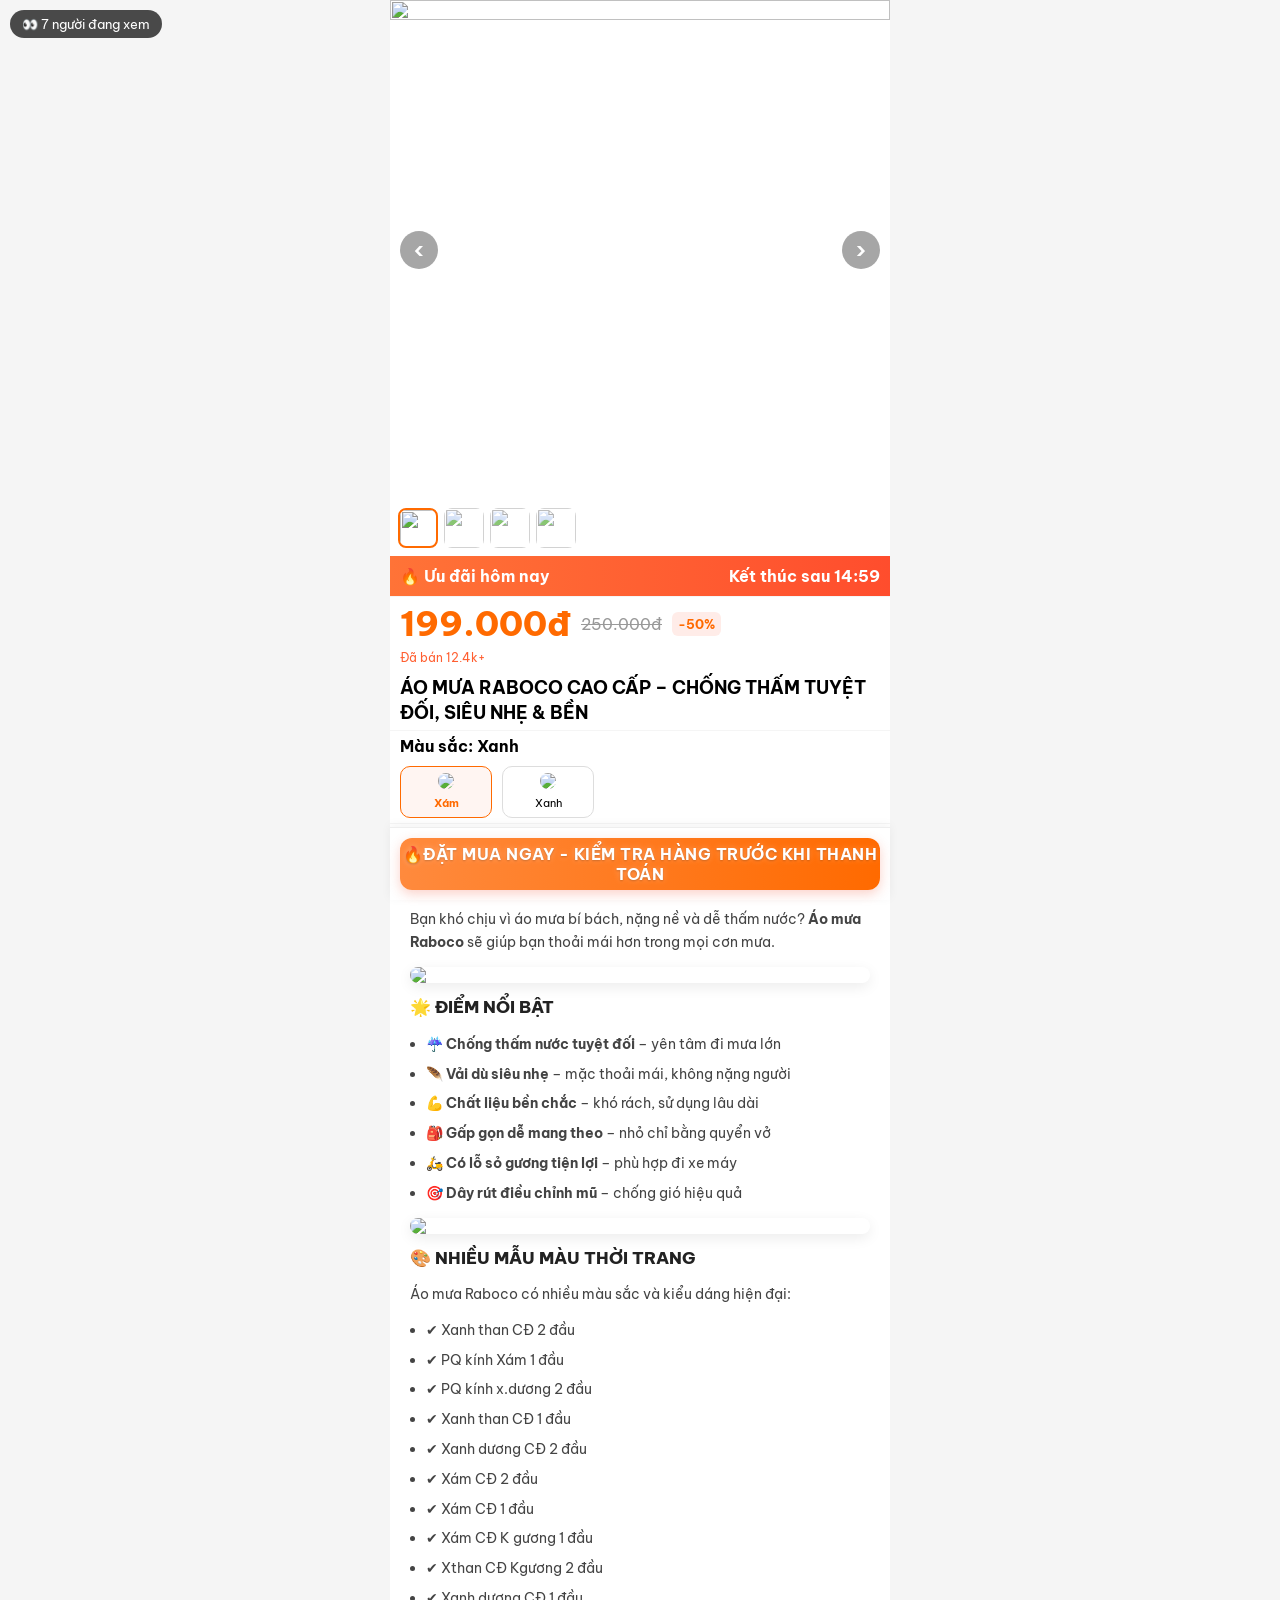
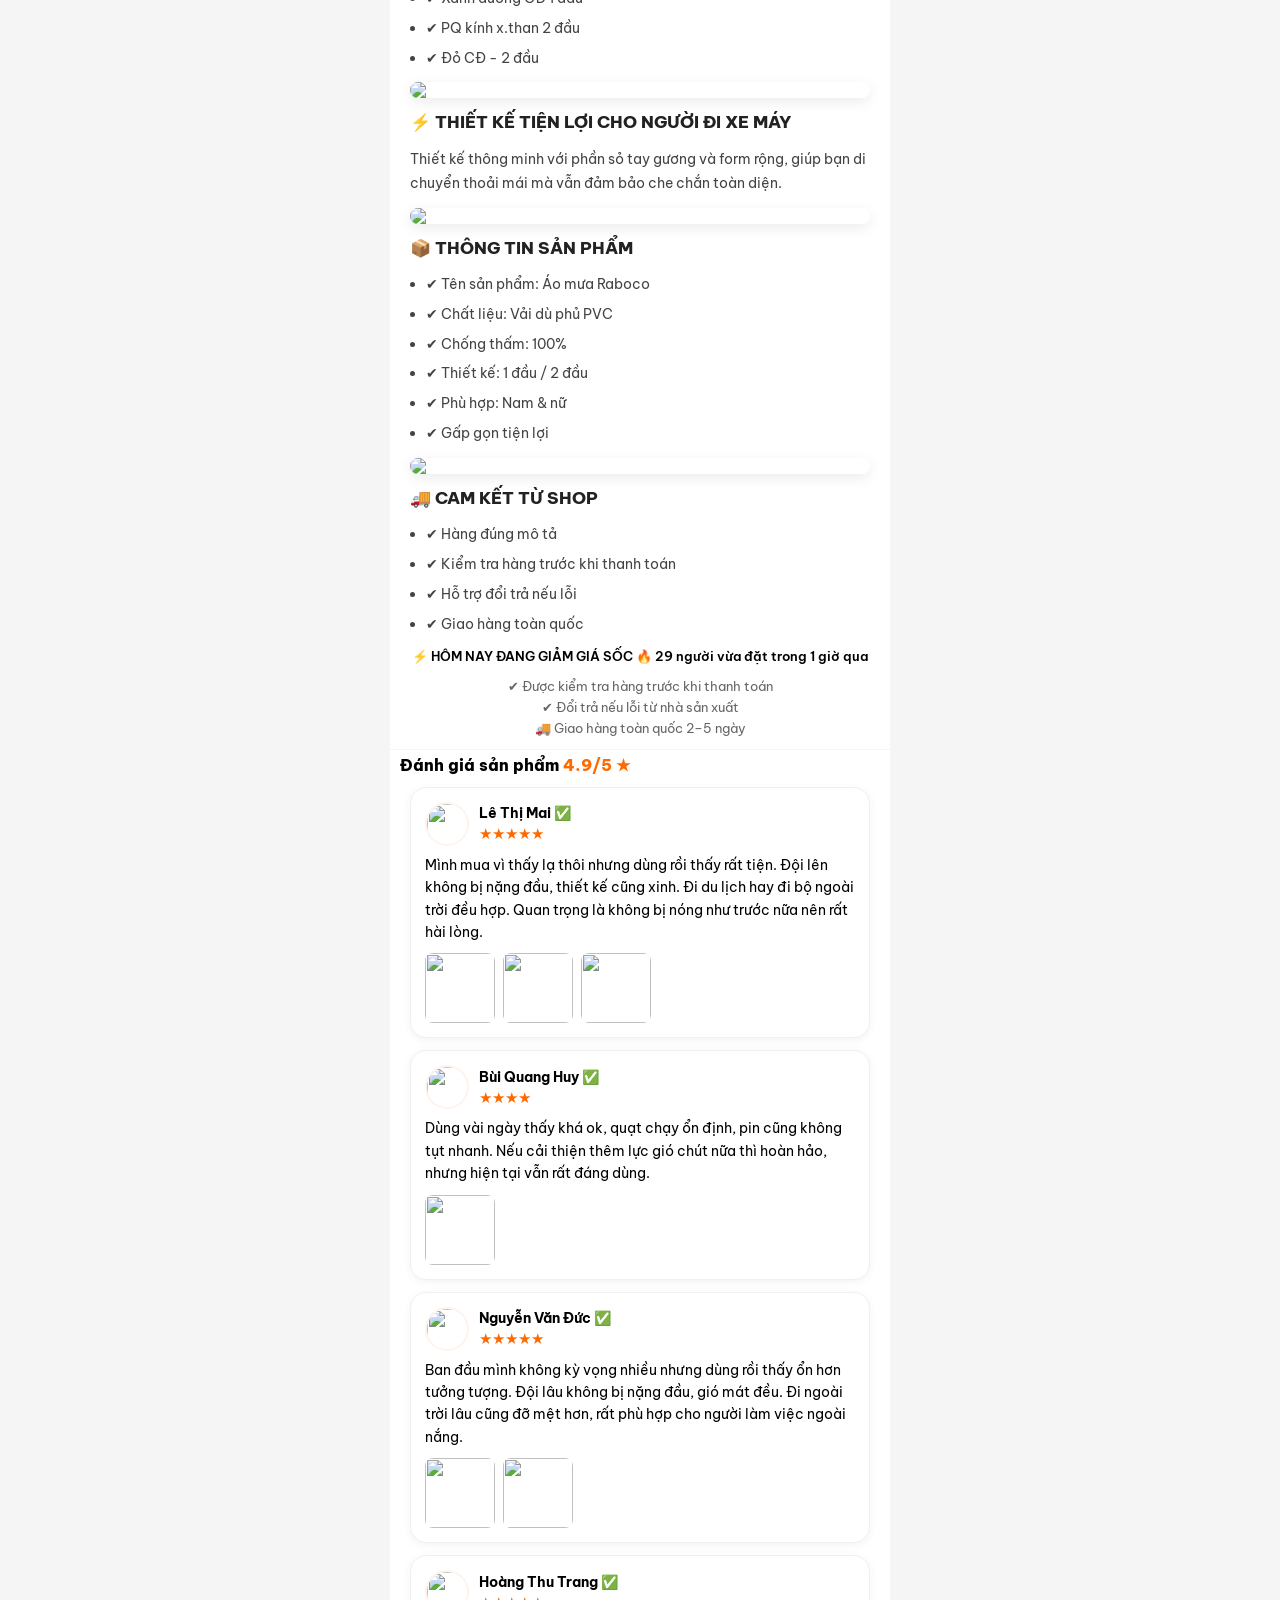
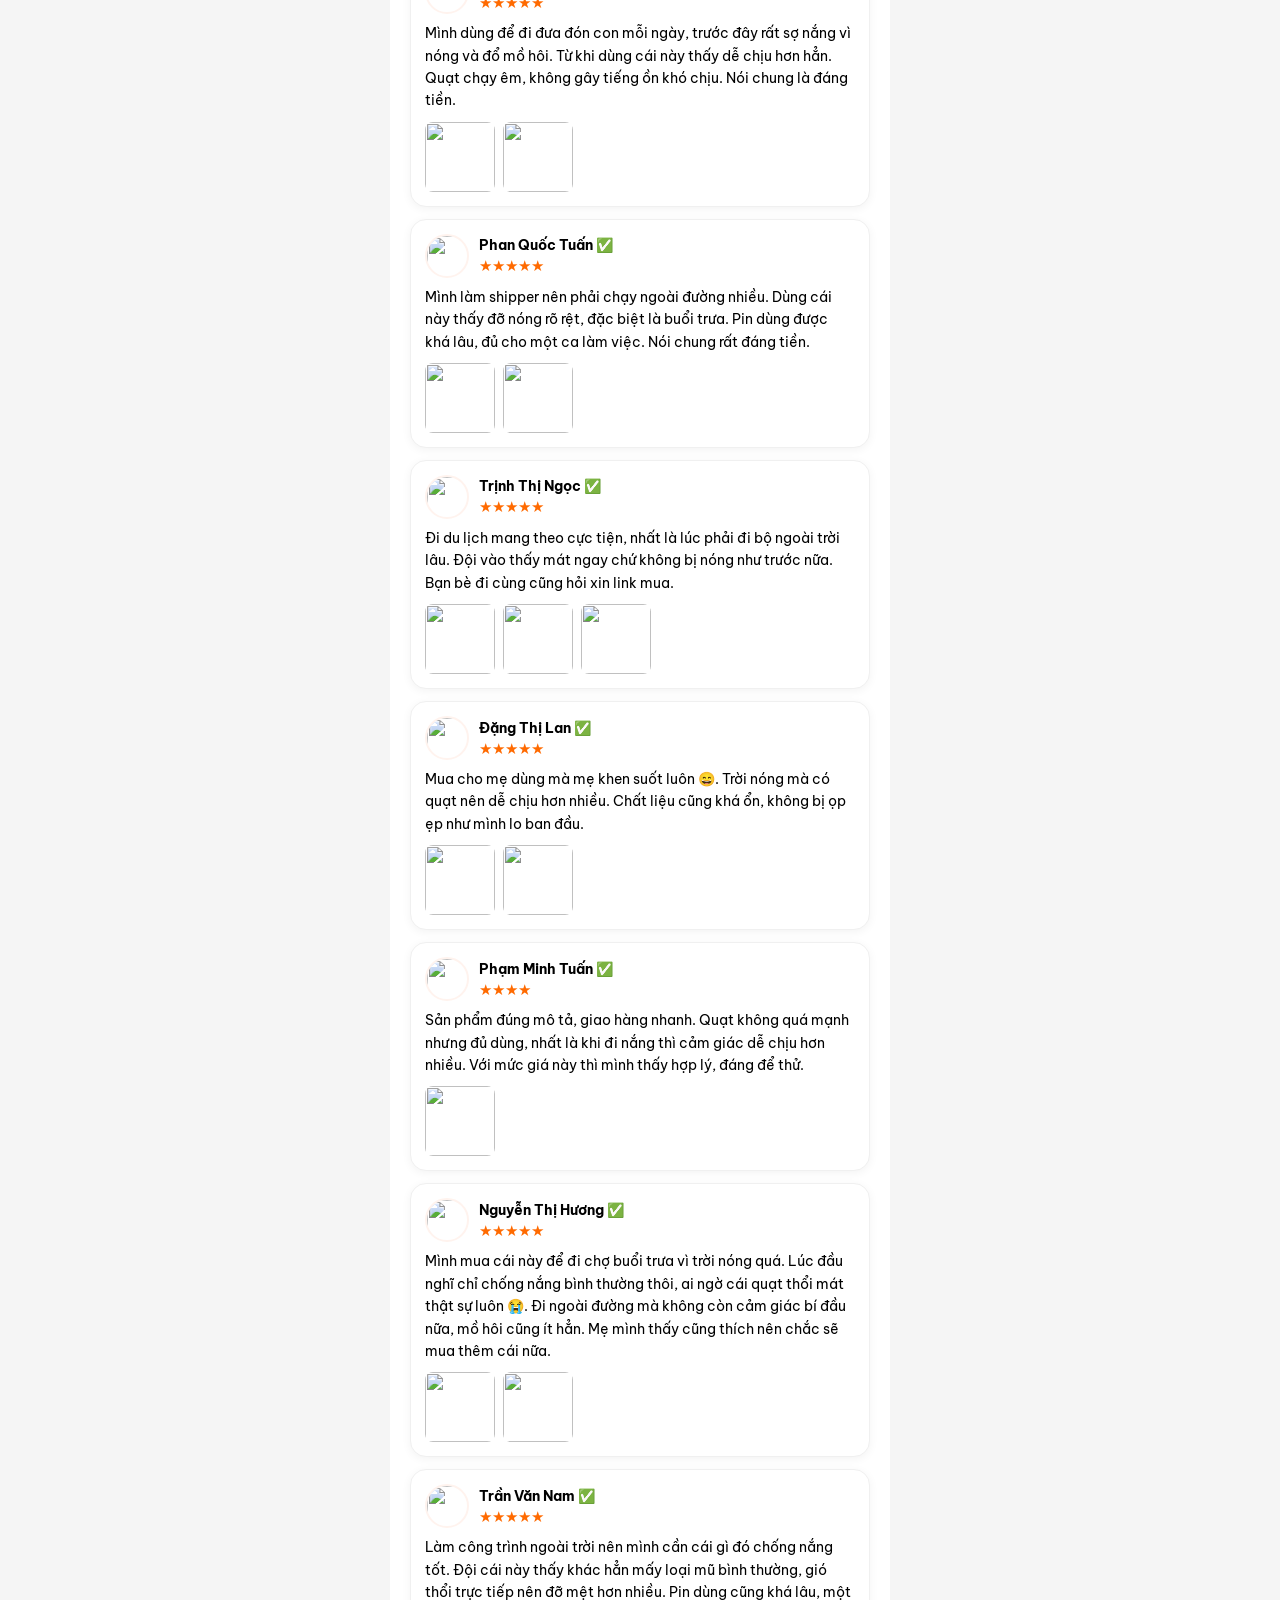
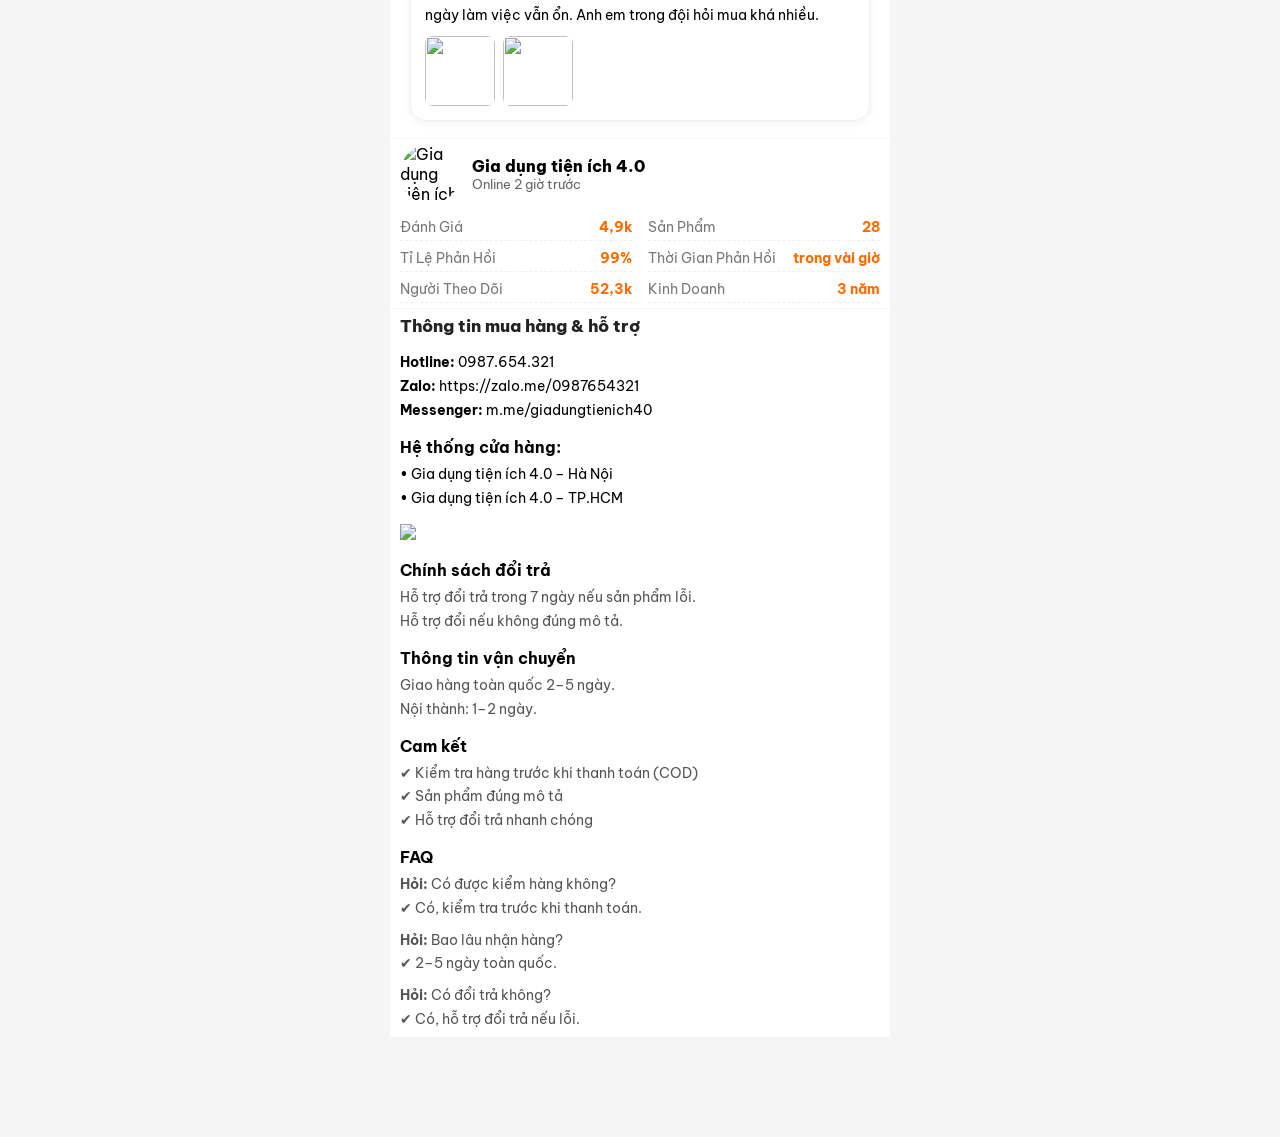
==== ao-mua/index.html @ a957b5ab "a" ====
<!DOCTYPE html>
<html lang="vi">

<head>
    <!-- Meta Pixel Code -->
    <script>
        !function (f, b, e, v, n, t, s) {
            if (f.fbq) return; n = f.fbq = function () {
                n.callMethod ?
                    n.callMethod.apply(n, arguments) : n.queue.push(arguments)
            };
            if (!f._fbq) f._fbq = n; n.push = n; n.loaded = !0; n.version = '2.0';
            n.queue = []; t = b.createElement(e); t.async = !0;
            t.src = v; s = b.getElementsByTagName(e)[0];
            s.parentNode.insertBefore(t, s)
        }(window, document, 'script',
            'https://connect.facebook.net/en_US/fbevents.js');
        fbq('init', '1321798096533185');
        fbq('track', 'PageView');
    </script>
    <noscript><img height="1" width="1" style="display:none"
            src="https://www.facebook.com/tr?id=1321798096533185&ev=PageView&noscript=1" /></noscript>
    <!-- End Meta Pixel Code -->
    <meta charset="UTF-8">
    <meta name="viewport" content="width=device-width, initial-scale=1.0">
    <meta property="og:title" content="Áo Mưa Raboco Cao Cấp - Chống Thấm Tuyệt Đối">

    <meta property="og:description"
        content="Áo mưa Raboco vải dù siêu nhẹ, chống thấm nước tuyệt đối, dễ dàng gấp gọn mang theo.">
    <meta property="og:image"
        content="https://res.cloudinary.com/dixjbykgy/image/upload/q_auto/f_auto/v1777466534/8-meo-trang-tri-giup-cua-hang-quan-ao-hut-khach-am-am_njtmv9.jpg">
    <meta property="og:url" content="https://tenmiencuaban.com">
    <meta property="og:type" content="website">
    <title>Áo Mưa Raboco Cao Cấp - Chống Thấm Tuyệt Đối</title>

    <link href="https://fonts.googleapis.com/css2?family=Be+Vietnam+Pro:wght@400;700;800&display=swap" rel="stylesheet">

    <style>
        * {
            margin: 0;
            padding: 0;
            box-sizing: border-box;
            font-family: 'Be Vietnam Pro', sans-serif
        }

        body {
            background: #f5f5f5
        }

        .app {
            max-width: 500px;
            margin: auto;
            background: #fff
        }

        /* ===== GALLERY ===== */
        .slider {
            overflow: hidden;
            position: relative
        }

        .slides {
            display: flex;
            transition: .3s;
            touch-action: pan-y;
        }

        .slide {
            min-width: 100%
        }

        .slide img {
            width: 100%;
            aspect-ratio: 1/1;
            object-fit: cover
        }

        .dots {
            position: absolute;
            bottom: 10px;
            left: 50%;
            transform: translateX(-50%);
            display: flex;
            gap: 6px;
        }

        .dot {
            width: 8px;
            height: 8px;
            background: rgba(255, 255, 255, 0.5);
            border-radius: 50%;
        }

        .dot.active {
            width: 18px;
            background: #fff;
        }

        /* ===== THUMB ===== */
        .thumbs {
            display: flex;
            gap: 8px;
            padding: 10px;
            overflow-x: auto;
        }

        .thumb {
            width: 40px;
            height: 40px;
            border-radius: 8px;
            opacity: 0.7;
        }

        .thumbs {
            gap: 6px;
            padding: 8px;
        }

        .thumb.active {
            border: 2px solid #ff6a00;
            opacity: 1;
        }

        /* ===== SALE BAR ===== */
        .sale-bar {
            background: linear-gradient(90deg, #ff7337, #ff4d2d);
            color: #fff;
            padding: 10px;
            font-weight: 700;
            display: flex;
            justify-content: space-between;
        }

        /* ===== SECTION ===== */
        .section {
            padding: 5px 10px;
            border-top: 1px solid #f5f5f5;
        }

        /* ===== PRICE ===== */
        .price-row {
            display: flex;
            align-items: center;
            gap: 10px;
        }

        .price {
            color: #ff6a00;
            font-size: 34px;
            font-weight: 800;
        }

        .price {
            font-size: 34px;
        }

        .discount {
            font-size: 13px;
        }

        .old-price {
            color: #999;
            text-decoration: line-through;
        }

        .discount {
            background: #ffece8;
            color: #ff6a00;
            padding: 4px 6px;
            border-radius: 6px;
            font-weight: 700;
        }

        /* ===== TITLE ===== */
        .title {
            margin-top: 10px;
            font-size: 18px;
            font-weight: 700;
            line-height: 1.4;
        }

        .sold-inline {
            font-size: 12px;
            color: #ff5f31;
            margin-left: auto;
            margin-top: 5px;
        }

        /* ===== OPTION ===== */
        .option-title {
            font-size: 16px;
            font-weight: 700;
            margin-bottom: 10px;
        }

        .option-list {
            display: flex;
            gap: 10px;
        }

        .capacity-box {
            background: #fff7f5;
            border: 1px solid #ffd7cd;
            border-radius: 14px;
            padding: 12px;
        }

        .capacity-label {
            font-size: 14px;
            color: #888;
            margin-bottom: 6px;
        }

        .capacity-value {
            display: flex;
            justify-content: space-between;
            align-items: center;
            font-weight: 700;
            font-size: 15px;
        }

        .capacity-tag {
            background: #ff6a00;
            color: #fff;
            padding: 4px 8px;
            border-radius: 999px;
            font-size: 12px;
        }


        @keyframes shine {
            100% {
                left: 125%;
            }
        }

        /* hiệu ứng bấm */
        .btn-buy:active {
            box-shadow: 0 4px 10px rgba(0, 0, 0, 0.2);
            transform: scale(0.95);

        }

        .buy-trust {
            font-size: 13px;
            color: #666;
            text-align: center;
            margin-top: 12px;
            line-height: 1.6;
        }

        /* 
    .btn-buy span {
      display: inline-block;
      animation: shakeIcon 1.5s infinite;
    } */

        @keyframes shakeIcon {
            0% {
                transform: rotate(0)
            }

            25% {
                transform: rotate(-5deg)
            }

            50% {
                transform: rotate(5deg)
            }

            75% {
                transform: rotate(-5deg)
            }

            100% {
                transform: rotate(0)
            }
        }

        .option-btn {
            flex: 1;
            padding: 12px;
            border-radius: 10px;
            border: 1px solid #ddd;
            background: #fff;
            font-size: 14px;
            cursor: pointer;
            transition: .2s;
            position: relative;
        }

        .option-btn.active {
            border-color: #ff6a00;
            background: #fff5f2;
            color: #ff6a00;
            font-weight: 700;
        }

        /* dấu tick */
        .option-btn.active::after {
            content: "✓";
            position: absolute;
            top: 6px;
            right: 8px;
            font-weight: 800;
            color: #ff6a00;
        }

        /* ===== OPTION ===== */
        .option-title {
            font-size: 16px;
            font-weight: 700;
            margin-bottom: 10px;
        }

        .option-list {
            display: flex;
            justify-content: flex-start;
            /* ← quan trọng */
        }

        .option-btn {
            flex: none;
            /* bắt buộc */
            width: 50%;
            /* hoặc 60% */

            margin: 0;
            /* bỏ auto nếu có */
        }


        .option-btn.active {
            border-color: #ff6a00;
            background: #fff5f2;
            color: #ff6a00;
            font-weight: 700;
        }

        /* dấu tick */
        .option-btn.active::after {
            content: "✓";
            position: absolute;
            top: 6px;
            right: 8px;
            font-weight: 800;
            color: #ff6a00;
        }


        /* ===== BUTTON ===== */
        .action-row {
            display: flex;
            gap: 10px;
            margin-top: 14px;
        }

        .btn-buy {
            position: relative;
            overflow: hidden;

            width: 100%;
            height: 52px;

            border-radius: 12px;
            border: none;
            outline: none;

            background: linear-gradient(90deg, #ff8a3d, #ff6a00);
            color: #fff;

            font-size: 16px;
            font-weight: 700;

            display: flex;
            align-items: center;
            justify-content: center;

            transition: all 0.2s ease;

            box-shadow: 0 4px 12px rgba(238, 77, 45, 0.25);
            letter-spacing: 0.5px;
            text-transform: uppercase;

            text-shadow:
                0 1px 2px rgba(0, 0, 0, 0.2),
                0 0 6px rgba(255, 255, 255, 0.3);
        }

        /* click */
        .btn-buy:active {
            transform: scale(0.96);
        }

        /* shine luôn chạy */
        .btn-buy::after {
            content: "";
            position: absolute;
            top: 0;
            left: -100%;
            width: 50%;
            height: 100%;

            background: linear-gradient(120deg,
                    transparent,
                    rgba(255, 255, 255, 0.5),
                    transparent);

            transform: skewX(-20deg);

            animation: shine 2.5s infinite;
        }

        @keyframes shine {
            100% {
                left: 120%;
            }
        }

        /* ===== PULSE NHẸ (NHÁY) ===== */
        .btn-buy.pulse {
            animation: pulseSoft 1.6s ease-in-out infinite;
        }

        @keyframes pulseSoft {
            0% {
                transform: scale(1);
            }

            50% {
                transform: scale(1.02);
                /* 🔥 giảm lại */
            }

            100% {
                transform: scale(1);
            }
        }

        /* ===== MODAL ===== */


        .modal-content {
            width: 100%;
            max-width: 500px;
            background: #fff;
            border-radius: 20px 20px 0 0;
            padding: 20px;
            animation: slideUp .25s ease;
            will-change: transform;

        }

        .order-summary {
            background: #fff;
            border-radius: 14px;
            padding: 12px;

            box-shadow: 0 4px 12px rgba(0, 0, 0, 0.05);
            border: none;
        }

        .order-summary-title {
            font-size: 15px;
            font-weight: 800;
            margin-bottom: 6px;
        }

        .cart-item-price {
            color: #ff6a00;
            font-size: 18px;
            font-weight: 800;
        }

        .order-totals-row.grand {
            font-size: 18px;
            font-weight: 900;
        }

        .modal-content input,
        .modal-content select {
            padding: 12px;
            border-radius: 10px;
            font-size: 14px;
            margin-bottom: 6px;
        }

        .submit-btn {
            padding: 16px;
            border-radius: 14px;
            font-size: 16px;
            font-weight: 800;

            background: linear-gradient(90deg, #ff7337, #ff6a00);
            box-shadow: 0 4px 10px rgba(238, 77, 45, 0.3);
        }

        .modal-content>* {
            margin-bottom: 4px;
        }

        @keyframes slideUp {
            from {
                transform: translateY(100%)
            }

            to {
                transform: translateY(0)
            }
        }

        /* HEAD */
        .modal-head {
            display: flex;
            justify-content: space-between;
            align-items: center;
            margin-bottom: 15px;
        }

        .modal-title {
            font-size: 18px;
            font-weight: 800;
        }

        #closeModal {
            font-size: 24px;
            border: none;
            background: none;
        }

        /* INPUT */
        .modal-content input {
            width: 100%;
            padding: 14px;
            border: 1px solid #ddd;
            border-radius: 12px;
            margin-bottom: 10px;
        }

        /* BTN */
        .submit-btn {
            width: 100%;
            padding: 16px;
            background: #ff6a00;
            color: #fff;
            border: none;
            border-radius: 14px;
            font-weight: 800;
            margin-top: 10px;
        }

        /* NOTE */
        .note {
            margin-top: 10px;
            font-size: 13px;
            color: #888;
            text-align: center;
        }

        /* ===== REVIEW ===== */
        .review-head {
            font-size: 16px;
            font-weight: 800;
            margin-bottom: 10px;
        }

        .rating {
            color: #ff6a00;
        }

        .review-item {
            padding: 12px;
            border-radius: 12px;
            background: #fff;
            border: 1px solid #f0f0f0;
            margin: 10px;
        }

        .review-item {
            padding: 14px;
            border-radius: 16px;
            background: #fff;
            border: 1px solid #f0f0f0;
            margin: 12px 10px;
            box-shadow: 0 2px 10px rgba(0, 0, 0, 0.05);
        }

        .review-top {
            display: flex;
            gap: 10px;
            align-items: center;
        }

        .review-avatar {
            width: 44px;
            height: 44px;
            border-radius: 50%;
            object-fit: cover;
            border: 2px solid #fff3ee;
        }

        .review-name {
            font-size: 14px;
            font-weight: 700;
        }

        .review-stars {
            color: #ff6a00;
            font-size: 15px;
            margin-top: 2px;
        }

        .review-content {
            margin-top: 8px;
            font-size: 14px;
            line-height: 1.6;
        }

        .review-images {
            display: flex;
            gap: 8px;
            margin-top: 10px;
            overflow-x: auto;
        }

        .review-img {
            width: 70px;
            height: 70px;
            border-radius: 8px;
            object-fit: cover;
        }

        /* ===== CONTACT ===== */
        .section-title {
            font-size: 17px;
            font-weight: 800;
            margin-bottom: 12px;
            color: #222;
            line-height: 1.5;
        }

        .contact-box {
            font-size: 14px;
            line-height: 1.8;
            margin-bottom: 15px;
        }

        .company-name {
            font-size: 16px;
            font-weight: 800;
            margin-bottom: 6px;
        }

        .contact-item {
            color: #444;
        }

        /* ===== POLICY ===== */
        .policy-box {
            background: #fff7f5;
            border: 1px solid #ffd7cd;
            border-radius: 12px;
            padding: 12px;
        }

        .policy-title {
            font-weight: 800;
            margin-bottom: 6px;
        }

        .policy-item {
            font-size: 14px;
            margin-bottom: 4px;
        }

        /* SHOP */
        .shop-box {
            display: flex;
            align-items: center;
            gap: 12px;
        }

        .shop-avatar {
            width: 60px;
            height: 60px;
            border-radius: 50%;
        }

        .shop-name {
            font-size: 16px;
            font-weight: 800;
        }

        .shop-online {
            font-size: 13px;
            color: #666;
        }

        /* STATS */
        .shop-stats {
            margin-top: 14px;
            display: grid;
            grid-template-columns: 1fr 1fr;
            gap: 8px 16px;
            font-size: 14px;
        }

        .shop-stat {
            display: flex;
            justify-content: space-between;
            border-bottom: 1px dashed #eee;
            padding-bottom: 4px;
        }

        .shop-stat-label {
            color: #777;
        }

        .shop-stat-value {
            color: #ff6a00;
            font-weight: 700;
        }

        /* MODAL */
        .modal {
            position: fixed;
            inset: 0;
            background: rgba(0, 0, 0, 0.5);
            display: none;
            align-items: flex-end;
            justify-content: center;
            z-index: 999;
        }

        .modal.show {
            display: flex;
            backdrop-filter: blur(4px);
        }

        .modal-content {
            width: 100%;
            max-width: 500px;
            background: #fff;
            border-radius: 20px 20px 0 0;
            padding: 16px;
            max-height: 90vh;
            overflow: auto;
            animation: slideUp .3s ease;
            z-index: 1000;
        }

        @keyframes slideUp {
            from {
                transform: translateY(100%)
            }

            to {
                transform: translateY(0)
            }
        }

        /* HEADER */
        .modal-top {
            display: flex;
            justify-content: space-between;
            align-items: center;

            padding: 8px 4px 12px;
            margin-bottom: 10px;

            border-bottom: 1px solid #f2f2f2;
        }

        .modal-title {
            font-size: 18px;
            font-weight: 800;
            letter-spacing: 0.3px;
        }

        .close-btn {
            border: none;
            background: none;
            font-size: 26px;
            padding: 4px 8px;

        }

        /* ORDER BOX */
        .order-summary {
            background: #fff7f5;
            border: 1px solid #ffd7cd;
            border-radius: 12px;
            padding: 12px;
            margin-bottom: 14px;
        }

        .order-summary-title {
            font-weight: 800;
            margin-bottom: 8px;
        }

        .cart-item-top {
            font-weight: 700;
        }

        .cart-item-meta {
            display: flex;
            gap: 8px;
            margin-top: 4px;
            font-size: 13px;
        }

        .cart-item-price {
            color: #ff6a00;
            font-weight: 800;
            margin-top: 5px;
        }

        /* TOTAL */
        .order-totals {
            margin-top: 10px;
            font-size: 14px;
        }

        .order-totals-row {
            display: flex;
            justify-content: space-between;
            margin-top: 4px;
        }

        .order-totals-row.grand {
            font-size: 16px;
            font-weight: 800;
            color: #ff6a00;
        }

        .freeship {
            color: green;
            font-weight: 700;
        }

        /* FORM */
        input {
            width: 100%;
            padding: 14px;
            border: 1px solid #ddd;
            border-radius: 10px;
            margin-bottom: 10px;
        }

        .submit-btn {
            width: 100%;
            padding: 16px;
            background: #ff6a00;
            color: #fff;
            border: none;
            border-radius: 12px;
            font-weight: 800;
        }

        .mini-note {
            font-size: 13px;
            color: #888;
            text-align: center;
            margin-top: 6px;
        }

        select {
            width: 100%;
            padding: 14px;
            border: 1px solid #ddd;
            border-radius: 10px;
            margin-bottom: 10px;
            font-size: 14px;
        }

        /* ===== FIXED BOTTOM BAR ===== */
        .bottom-bar {
            position: fixed;
            bottom: 0;
            left: 0;
            right: 0;

            width: 100%;
            max-width: 500px;
            margin: 0 auto;

            background: #fff;
            border-top: 1px solid #eee;

            display: flex;
            gap: 10px;
            padding: 10px;
            padding-bottom: calc(10px + env(safe-area-inset-bottom));

            z-index: 9999;
        }

        /* tránh bị che nội dung */
        body {
            padding-bottom: 100px;
        }

        .bottom-bar {
            box-shadow: 0 -2px 10px rgba(0, 0, 0, 0.05);
        }

        .btn-main {
            flex: 1;
            background: #ff6a00;
            color: #fff;
            padding: 14px;
            border-radius: 12px;
            font-weight: 800;
        }

        .btn-outline {
            flex: 1;
            background: #fff1ed;
            color: #ff6a00;
            border: 1px solid #ffd1c4;
            border-radius: 12px;
            font-weight: 800;
        }

        @keyframes pulse {
            0% {
                transform: scale(1)
            }

            50% {
                transform: scale(1.05)
            }

            100% {
                transform: scale(1)
            }
        }

        .btn-main {
            /* animation: pulse 1.5s infinite; */
            will-change: transform;
        }

        button {
            cursor: pointer;
        }

        @keyframes shake {
            0% {
                transform: translateX(0)
            }

            25% {
                transform: translateX(-5px)
            }

            50% {
                transform: translateX(5px)
            }

            75% {
                transform: translateX(-5px)
            }

            100% {
                transform: translateX(0)
            }
        }

        .shake {
            animation: shake .3s;
        }

        /* ===== MODAL QTY đẹp ===== */
        .qty-wrap {
            display: flex;
            align-items: center;
            gap: 8px;
            position: relative;
            z-index: 5;

        }

        /* Nút - + */
        .qty-btn {
            width: 40px;
            height: 40px;

            display: flex;
            align-items: center;
            justify-content: center;

            border: none;
            background: #f2f2f2;
            border-radius: 10px;

            font-size: 18px;
            font-weight: 700;

            padding: 0;
            line-height: 1;
        }

        /* INPUT */
        #quantity {
            width: 60px;
            /* giảm lại */
            height: 40px;
            /* = nút */

            border: 1px solid #ddd;
            border-radius: 10px;

            text-align: center;

            font-size: 16px;
            font-weight: 700;

            padding: 0;
            margin: 0;

            line-height: 40px;
            /* 🔥 căn giữa dọc */
        }


        /* input đẹp */
        #modalQty {
            width: 60px;
            height: 42px;
            border: none;
            text-align: center;
            font-size: 16px;
            font-weight: 700;
            background: #fafafa;
            border-radius: 10px;
        }

        /* ===== CART ITEM QTY ===== */
        .cart-item .qty-wrap {
            display: inline-flex;
            align-items: center;
            gap: 6px;

            margin-top: 8px;
        }

        /* nút - + trong cart */
        .cart-item .qty-btn {
            width: 34px;
            height: 34px;

            display: flex;
            align-items: center;
            justify-content: center;

            border: none;
            border-radius: 8px;

            font-size: 16px;
            font-weight: 700;

            padding: 0;
            line-height: 1;
        }

        /* input trong cart */
        .cart-item #modalQty {
            width: 50px;
            height: 34px;

            border: 1.5px solid #ff6a00;
            border-radius: 8px;

            text-align: center;

            font-size: 15px;
            font-weight: 700;

            padding: 0;
            margin: 0;

            line-height: 34px;
            /* 🔥 fix lệch dọc */
            background: #fff;
        }

        /* bỏ mũi tên input number */
        #modalQty::-webkit-outer-spin-button,
        #modalQty::-webkit-inner-spin-button {
            -webkit-appearance: none;
            margin: 0;
        }

        #modalQty[type=number] {
            -moz-appearance: textfield;
        }

        .desc-list {
            padding-left: 16px;
            margin-bottom: 12px;
        }

        .desc-list li {
            font-size: 14px;
            line-height: 1.7;
            margin-bottom: 6px;
            color: #444;
        }

        /* nút chính nổi bật */
        .btn-main.strong {
            background: linear-gradient(90deg, #ff7337, #ff6a00);
            box-shadow: 0 4px 12px rgba(238, 77, 45, 0.4);
            animation: pulse 1.2s infinite;
        }

        /* nút phụ */
        .btn-outline {
            background: #fff;
            border: 1px solid #ddd;
            color: #333;
        }

        .urgency-box {
            font-size: 13px;
            color: #000000;
            text-align: center;
            margin: 10px 0;
            font-weight: 600;
        }

        .secure-note {
            font-size: 13px;
            color: #888;
            text-align: center;
            margin-top: 8px;
        }


        .bottom-bar.hide {
            display: none;
        }

        .product-desc .desc-text {
            font-size: 15px;
            line-height: 1.8;
            color: #444;
            margin-bottom: 14px;
        }

        .desc-img {
            transition: .3s;
        }

        .desc-img:hover {
            transform: scale(1.02);
        }

        .desc-img {
            width: 100%;
            border-radius: 12px;
            margin: 12px 0;
            display: block;
            box-shadow: 0 4px 14px rgba(0, 0, 0, 0.08);
        }

        .product-desc .section-title {
            margin-top: 10px;
        }

        .viewing {
            position: fixed;
            top: 10px;
            /* lên trên */
            left: 10px;
            /* sang trái */

            background: rgba(0, 0, 0, 0.7);
            color: #fff;

            padding: 6px 12px;
            border-radius: 999px;

            font-size: 13px;
            z-index: 9999;

            backdrop-filter: blur(4px);
        }

        .color-list {
            display: flex;
            gap: 10px;
            flex-wrap: wrap;
        }

        .color-item {
            width: 92px;
            border: 1px solid #ddd;
            border-radius: 10px;
            padding: 6px;
            text-align: center;
            cursor: pointer;
            transition: .2s;
            font-size: 13px;
        }

        .color-item span {
            display: block;
            margin-top: 4px;
            font-size: 11px;
            line-height: 1.3;
        }

        .color-item img {
            width: 100%;
            border-radius: 8px;
        }

        .color-item.active {
            border-color: #ff6a00;
            background: #fff5f2;
            color: #ff6a00;
            font-weight: 700;
        }

        /* ===== CART MODAL ITEM ===== */
        .cart-item-top {
            display: flex;
            gap: 12px;
            align-items: flex-start;
            margin-bottom: 10px;
        }

        /* ảnh sản phẩm */
        #cartImage {
            width: 120px;
            height: 120px;
            border-radius: 12px;
            object-fit: cover;
            box-shadow: 0 2px 8px rgba(0, 0, 0, 0.1);
        }

        /* khối info */
        .cart-info {
            flex: 1;
        }

        /* tên sản phẩm */
        .cart-title {
            font-weight: 700;
            font-size: 15px;
            line-height: 1.4;
        }

        /* mô tả */
        .cart-desc {
            font-size: 13px;
            color: #666;
            margin-top: 3px;
            line-height: 1.4;
        }

        /* badge màu + số lượng */
        .cart-item-meta {
            display: flex;
            gap: 6px;
            margin-top: 6px;
        }

        .meta-badge {
            background: #f5f5f5;
            /* padding: 4px 8px; */
            border-radius: 8px;
            font-size: 12px;
            font-weight: 600;
            color: #ff6a00;
        }

        /* ===== GIÁ TRONG MODAL ===== */
        .cart-price-wrap {
            display: flex;
            align-items: center;
            gap: 8px;
            margin-top: 6px;
        }

        .cart-price {
            color: #ff6a00;
            font-size: 20px;
            font-weight: 800;
        }

        .cart-old-price {
            color: #999;
            font-size: 14px;
            text-decoration: line-through;
        }

        .cart-discount {
            background: #ffece8;
            color: #ff6a00;
            font-size: 12px;
            font-weight: 700;
            padding: 2px 6px;
            border-radius: 6px;
        }

        .product-desc .desc-text {
            font-size: 14px;
            line-height: 1.7;
            color: #444;
            margin-bottom: 12px;
        }

        /* slider */
        .slider {
            position: relative;
        }

        /* slides */
        .slides {
            display: flex;
            transition: .3s;
        }

        /* nút */
        .nav-btn {
            position: absolute;
            top: 50%;
            transform: translateY(-50%);

            width: 38px;
            height: 38px;

            border-radius: 50%;
            border: none;

            background: rgba(0, 0, 0, 0.35);
            color: #fff;

            font-size: 22px;
            font-weight: bold;

            display: flex;
            align-items: center;
            justify-content: center;

            cursor: pointer;
            z-index: 10;
        }

        /* trái */
        .nav-btn.prev {
            left: 10px;
        }

        /* phải */
        .nav-btn.next {
            right: 10px;
        }

        /* ===== RECENT ORDER (SHOPEE STYLE) ===== */
        .recent-order {
            position: fixed;
            top: 10px;
            right: 5px;

            display: flex;
            align-items: center;
            gap: 8px;

            background: #fff;
            padding: 8px 10px;

            border-radius: 8px;
            /* nhỏ lại cho gọn */
            border: 1px solid #eee;

            font-size: 12.5px;
            line-height: 1.3;

            opacity: 0;
            transform: translateY(10px);

            transition: all 0.25s ease;
            z-index: 999;
            box-shadow: 0 4px 16px rgba(0, 0, 0, 0.12);
            backdrop-filter: blur(10px);
        }

        /* hiện */
        .recent-order.show {
            opacity: 1;
            transform: translateY(0);
        }

        /* avatar */
        .recent-order img {
            width: 32px;
            height: 32px;
            border-radius: 50%;
        }

        /* tên */
        .ro-name {
            font-weight: 600;
            font-size: 13px;
        }

        /* nội dung */
        .ro-text {
            color: #444;
        }

        /* thời gian */
        .ro-time {
            font-size: 11px;
            color: #999;
        }

        .ro-name {
            font-weight: 600;
        }

        .ro-text {
            color: #555;
        }

        .ro-time {
            font-size: 11px;
            color: #999;
        }

        /* ===== ERROR STYLE ===== */
        .input-error {
            border: 1.5px solid #ff6a00 !important;
            background: #fff5f2;
        }

        .error-text {
            color: #ff6a00;
            font-size: 12px;
            margin: -6px 0 8px;
        }

        .success-box {
            text-align: center;
            border-radius: 16px;
            animation: scaleIn 0.3s ease;
        }

        .success-icon {
            width: 70px;
            height: 70px;
            margin: 10px auto;
            border-radius: 50%;
            background: #28c76f;
            color: #fff;
            font-size: 36px;
            display: flex;
            align-items: center;
            justify-content: center;
        }

        .success-title {
            font-size: 18px;
            font-weight: 800;
            margin: 10px 0;
        }

        .success-info {
            text-align: left;
            font-size: 14px;
            line-height: 1.6;
            margin-top: 10px;
        }

        .btn-ok {
            width: 100%;
            padding: 14px;
            margin-top: 15px;
            border: none;
            border-radius: 12px;
            background: #ff6a00;
            color: #fff;
            font-weight: 800;
        }

        @keyframes scaleIn {
            from {
                transform: scale(0.8);
                opacity: 0
            }

            to {
                transform: scale(1);
                opacity: 1
            }
        }

        /* nền tối blur */
        .success-modal {
            display: none;
            position: fixed;
            inset: 0;
            background: rgba(0, 0, 0, 0.5);
            backdrop-filter: blur(6px);
            justify-content: center;
            align-items: center;
            z-index: 9999;
        }

        .success-modal.show {
            display: flex;
        }

        /* box */
        .success-container {
            width: 90%;
            max-width: 380px;
            background: #fff;
            border-radius: 18px;
            padding: 20px;
            text-align: center;
            animation: zoomIn 0.35s ease;
        }

        /* icon */
        .success-icon-wrap {
            margin-top: -40px;
        }

        .success-icon {
            width: 70px;
            height: 70px;
            background: #28c76f;
            color: #fff;
            font-size: 34px;
            border-radius: 50%;
            display: flex;
            align-items: center;
            justify-content: center;
            margin: auto;
            box-shadow: 0 6px 20px rgba(40, 199, 111, 0.4);
        }

        /* text */
        .success-title {
            font-size: 20px;
            font-weight: 800;
            margin-top: 12px;
        }

        .success-sub {
            font-size: 13px;
            color: #777;
            margin-bottom: 12px;
        }

        /* info */
        .success-info {
            text-align: left;
            font-size: 14px;
            line-height: 1.6;
            background: #fafafa;
            padding: 12px;
            border-radius: 10px;
        }

        .success-info div {
            margin-bottom: 6px;
        }

        .total-row {
            color: #ff6a00;
            font-size: 16px;
            font-weight: 800;
        }

        /* button */
        .success-btn {
            width: 100%;
            margin-top: 15px;
            padding: 14px;
            border: none;
            border-radius: 12px;
            background: linear-gradient(90deg, #ff6a2b, #ff6a00);
            color: #fff;
            font-weight: 800;
            font-size: 15px;
            transition: .2s;
        }

        .success-btn:hover {
            transform: scale(1.03);
        }

        /* animation */
        @keyframes zoomIn {
            from {
                transform: scale(0.7);
                opacity: 0
            }

            to {
                transform: scale(1);
                opacity: 1
            }
        }

        @keyframes textBlink {
            0% {
                opacity: 1;
            }

            50% {
                opacity: 0.4;
            }

            100% {
                opacity: 1;
            }
        }

        .sale-text {
            animation: textBlink 0.5s infinite;
        }
    </style>
</head>
<div id="recentOrder" class="recent-order">
    <img id="roAvatar">
    <div class="ro-content">
        <div class="ro-name" id="roName"></div>
        <div class="ro-text">
            vừa đặt <span id="roProduct">1 sản phẩm</span>
        </div>
        <div class="ro-time" id="roTime"></div>
    </div>
</div>

<body>
    <div class="app">
        <div class="viewing" id="viewing"></div>

        <!-- GALLERY -->
        <section>
            <div class="slider">

                <div class="slides" id="slides"></div>

                <!-- 🔥 ĐẶT Ở ĐÂY (KHÔNG bị xoá) -->
                <button class="nav-btn prev" id="prevSlide">‹</button>
                <button class="nav-btn next" id="nextSlide">›</button>

                <div class="dots" id="dots"></div>

            </div>

            <div class="thumbs" id="thumbs"></div>
        </section>
        <!-- SALE BAR -->
        <div class="sale-bar">
            <span class="sale-text">🔥 Ưu đãi hôm nay</span>
            <span>Kết thúc sau <b id="countdown">15:00</b></span>
        </div>

        <!-- PRICE + TITLE -->
        <section class="section">

            <div class="price-row">
                <div class="price">199.000đ</div>
                <div class="old-price">250.000đ</div>
                <div class="discount">-50%</div>

            </div>
            <div class="sold-inline">Đã bán 12.4k+</div>

            <div class="title">
                ÁO MƯA RABOCO CAO CẤP – CHỐNG THẤM TUYỆT ĐỐI, SIÊU NHẸ & BỀN
            </div>


        </section>
        <!-- DUNG TÍCH -->
        <section class="section">

            <div class="option-title">
                Màu sắc: <span id="selectedCapacity">Xanh</span>
            </div>

            <div class="color-list" id="capacityOptions">

                <div class="color-item active" data-value="Xám"
                    data-img="https://res.cloudinary.com/dixjbykgy/image/upload/q_auto/f_auto/v1778337749/vn-11134201-7ra0g-m70aufc0cguw60_eqgwnq.webp">
                    <img
                        src="https://res.cloudinary.com/dixjbykgy/image/upload/q_auto/f_auto/v1778337749/vn-11134201-7ra0g-m70aufc0cguw60_eqgwnq.webp">
                    <span>Xám</span>
                </div>

                <div class="color-item" data-value="Xanh"
                    data-img="https://res.cloudinary.com/dixjbykgy/image/upload/q_auto/f_auto/v1778337749/vn-11134207-7ra0g-m70b076e6y5j63_zdsxjf.webp">
                    <img
                        src="https://res.cloudinary.com/dixjbykgy/image/upload/q_auto/f_auto/v1778337749/vn-11134207-7ra0g-m70b076e6y5j63_zdsxjf.webp">
                    <span>Xanh</span>
                </div>

                <!-- <div class="color-item" data-value="Hồng"
          data-img="https://res.cloudinary.com/dixjbykgy/image/upload/q_auto/f_auto/v1776441502/3_bd85kx.webp">
          <img src="https://res.cloudinary.com/dixjbykgy/image/upload/q_auto/f_auto/v1776441502/3_bd85kx.webp">
          <span>Hồng</span>
        </div>, -->

                <!-- <div class="color-item" data-value="Tím"
          data-img="https://res.cloudinary.com/dixjbykgy/image/upload/q_auto/f_auto/v1776441502/png_excu8i.webp">
          <img src="https://res.cloudinary.com/dixjbykgy/image/upload/q_auto/f_auto/v1776441502/png_excu8i.webp">
          <span>Tím</span>
        </div> -->

            </div>

        </section>
        <!-- SỐ LƯỢNG -->
        <!-- <section class="section">

      <div class="option-title">Số lượng:</div>

      <div class="qty-wrap">
        <button class="qty-btn" id="minus">-</button>
        <input type="number" id="quantity" value="1" min="1">
        <button class="qty-btn" id="plus">+</button>
      </div>

      <div class="buy-trust">
        ✔ Kiểm tra hàng trước khi thanh toán
        ✔ Đổi trả 7 ngày nếu lỗi
        🚚 Nhận hàng rồi mới thanh toán (COD)
      </div>


    </section> -->
        <section class="section product-desc">

            <section class="section product-desc">

                <div class="desc-box">

                    <div class="section-title">
                        🌧️ ÁO MƯA RABOCO CAO CẤP – CHỐNG THẤM TUYỆT ĐỐI
                    </div>

                    <p class="desc-text">
                        Bạn khó chịu vì áo mưa bí bách, nặng nề và dễ thấm nước?
                        <b>Áo mưa Raboco</b> sẽ giúp bạn thoải mái hơn trong mọi cơn mưa.
                    </p>

                    <img class="desc-img" src="https://picsum.photos/700/700?101">

                    <div class="section-title">
                        🌟 ĐIỂM NỔI BẬT
                    </div>

                    <ul class="desc-list">
                        <li>
                            ☔ <b>Chống thấm nước tuyệt đối</b> – yên tâm đi mưa lớn
                        </li>

                        <li>
                            🪶 <b>Vải dù siêu nhẹ</b> – mặc thoải mái, không nặng người
                        </li>

                        <li>
                            💪 <b>Chất liệu bền chắc</b> – khó rách, sử dụng lâu dài
                        </li>

                        <li>
                            🎒 <b>Gấp gọn dễ mang theo</b> – nhỏ chỉ bằng quyển vở
                        </li>

                        <li>
                            🛵 <b>Có lỗ sỏ gương tiện lợi</b> – phù hợp đi xe máy
                        </li>

                        <li>
                            🎯 <b>Dây rút điều chỉnh mũ</b> – chống gió hiệu quả
                        </li>
                    </ul>

                    <img class="desc-img" src="https://picsum.photos/700/700?102">

                    <div class="section-title">
                        🎨 NHIỀU MẪU MÀU THỜI TRANG
                    </div>

                    <p class="desc-text">
                        Áo mưa Raboco có nhiều màu sắc và kiểu dáng hiện đại:
                    </p>

                    <ul class="desc-list">

                        <li>✔ Xanh than CĐ 2 đầu</li>
                        <li>✔ PQ kính Xám 1 đầu</li>
                        <li>✔ PQ kính x.dương 2 đầu</li>
                        <li>✔ Xanh than CĐ 1 đầu</li>
                        <li>✔ Xanh dương CĐ 2 đầu</li>
                        <li>✔ Xám CĐ 2 đầu</li>
                        <li>✔ Xám CĐ 1 đầu</li>
                        <li>✔ Xám CĐ K gương 1 đầu</li>
                        <li>✔ Xthan CĐ Kgương 2 đầu</li>
                        <li>✔ Xanh dương CĐ 1 đầu</li>
                        <li>✔ PQ kính x.than 2 đầu</li>
                        <li>✔ Đỏ CĐ - 2 đầu</li>

                    </ul>

                    <img class="desc-img" src="https://picsum.photos/700/700?103">

                    <div class="section-title">
                        ⚡ THIẾT KẾ TIỆN LỢI CHO NGƯỜI ĐI XE MÁY
                    </div>

                    <p class="desc-text">
                        Thiết kế thông minh với phần sỏ tay gương và form rộng,
                        giúp bạn di chuyển thoải mái mà vẫn đảm bảo che chắn toàn diện.
                    </p>

                    <img class="desc-img" src="https://picsum.photos/700/700?104">

                    <div class="section-title">
                        📦 THÔNG TIN SẢN PHẨM
                    </div>

                    <ul class="desc-list">
                        <li>✔ Tên sản phẩm: Áo mưa Raboco</li>
                        <li>✔ Chất liệu: Vải dù phủ PVC</li>
                        <li>✔ Chống thấm: 100%</li>
                        <li>✔ Thiết kế: 1 đầu / 2 đầu</li>
                        <li>✔ Phù hợp: Nam & nữ</li>
                        <li>✔ Gấp gọn tiện lợi</li>
                    </ul>

                    <img class="desc-img" src="https://picsum.photos/700/700?105">

                    <div class="section-title">
                        🚚 CAM KẾT TỪ SHOP
                    </div>

                    <ul class="desc-list">
                        <li>✔ Hàng đúng mô tả</li>
                        <li>✔ Kiểm tra hàng trước khi thanh toán</li>
                        <li>✔ Hỗ trợ đổi trả nếu lỗi</li>
                        <li>✔ Giao hàng toàn quốc</li>
                    </ul>

                    <div class="urgency-box">
                        ⚡ HÔM NAY ĐANG GIẢM GIÁ SỐC
                        🔥 29 người vừa đặt trong 1 giờ qua
                    </div>

                    <div class="buy-trust">
                        ✔ Được kiểm tra hàng trước khi thanh toán <br>
                        ✔ Đổi trả nếu lỗi từ nhà sản xuất <br>
                        🚚 Giao hàng toàn quốc 2–5 ngày
                    </div>

                </div>

            </section>
        </section>
        <!-- ĐÁNH GIÁ SẢN PHẨM -->
        <section class="section">

            <div class="review-head">
                Đánh giá sản phẩm <span class="rating">4.9/5 ★</span>
            </div>

            <div id="reviewList"></div>
        </section>
        <!-- SHOP INFO -->
        <section class="section">

            <div class="shop-box">

                <img class="shop-avatar" src="https://i.pravatar.cc/150?img=12" alt="Gia dụng tiện ích 4.0" />

                <div class="shop-main">
                    <div class="shop-name">Gia dụng tiện ích 4.0</div>
                    <div class="shop-online">Online 2 giờ trước</div>
                </div>

            </div>

            <div class="shop-stats">

                <div class="shop-stat">
                    <span class="shop-stat-label">Đánh Giá</span>
                    <span class="shop-stat-value">4,9k</span>
                </div>

                <div class="shop-stat">
                    <span class="shop-stat-label">Sản Phẩm</span>
                    <span class="shop-stat-value">28</span>
                </div>

                <div class="shop-stat">
                    <span class="shop-stat-label">Tỉ Lệ Phản Hồi</span>
                    <span class="shop-stat-value">99%</span>
                </div>

                <div class="shop-stat">
                    <span class="shop-stat-label">Thời Gian Phản Hồi</span>
                    <span class="shop-stat-value">trong vài giờ</span>
                </div>

                <div class="shop-stat">
                    <span class="shop-stat-label">Người Theo Dõi</span>
                    <span class="shop-stat-value">52,3k</span>
                </div>

                <div class="shop-stat">
                    <span class="shop-stat-label">Kinh Doanh</span>
                    <span class="shop-stat-value">3 năm</span>
                </div>

            </div>

        </section>


        <!-- THÔNG TIN MUA HÀNG -->
        <section class="section">

            <div class="section-title">Thông tin mua hàng & hỗ trợ</div>

            <div style="font-size:14px; line-height:1.7; margin-bottom:14px;">
                <div><strong>Hotline:</strong> 0987.654.321</div>
                <div><strong>Zalo:</strong> https://zalo.me/0987654321</div>
                <div><strong>Messenger:</strong> m.me/giadungtienich40</div>
            </div>

            <div style="margin-bottom:14px;">
                <div style="font-weight:700; margin-bottom:6px;">Hệ thống cửa hàng:</div>
                <div style="font-size:14px; line-height:1.7;">
                    <div>• Gia dụng tiện ích 4.0 – Hà Nội</div>
                    <div>• Gia dụng tiện ích 4.0 – TP.HCM</div>
                </div>
            </div>

            <div style="margin-bottom:16px;width: 100%;">
                <img style="width: 100%;"
                    src="https://res.cloudinary.com/dixjbykgy/image/upload/q_auto/f_auto/v1776447215/nguyentuan-google_kadmy0.png" />
            </div>

            <div style="margin-bottom:14px;">
                <div style="font-weight:700; margin-bottom:6px;">Chính sách đổi trả</div>
                <div style="font-size:14px; color:#555; line-height:1.7;">
                    Hỗ trợ đổi trả trong 7 ngày nếu sản phẩm lỗi.<br>
                    Hỗ trợ đổi nếu không đúng mô tả.
                </div>
            </div>

            <div style="margin-bottom:14px;">
                <div style="font-weight:700; margin-bottom:6px;">Thông tin vận chuyển</div>
                <div style="font-size:14px; color:#555; line-height:1.7;">
                    Giao hàng toàn quốc 2–5 ngày.<br>
                    Nội thành: 1–2 ngày.
                </div>
            </div>

            <div style="margin-bottom:14px;">
                <div style="font-weight:700; margin-bottom:6px;">Cam kết</div>
                <div style="font-size:14px; color:#555; line-height:1.7;">
                    ✔ Kiểm tra hàng trước khi thanh toán (COD)<br>
                    ✔ Sản phẩm đúng mô tả<br>
                    ✔ Hỗ trợ đổi trả nhanh chóng
                </div>
            </div>

            <div>
                <div style="font-weight:700; margin-bottom:6px;">FAQ</div>

                <div style="font-size:14px; color:#555; line-height:1.7;">
                    <div><strong>Hỏi:</strong> Có được kiểm hàng không?</div>
                    <div>✔ Có, kiểm tra trước khi thanh toán.</div>

                    <div style="margin-top:8px;"><strong>Hỏi:</strong> Bao lâu nhận hàng?</div>
                    <div>✔ 2–5 ngày toàn quốc.</div>

                    <div style="margin-top:8px;"><strong>Hỏi:</strong> Có đổi trả không?</div>
                    <div>✔ Có, hỗ trợ đổi trả nếu lỗi.</div>
                </div>
            </div>
        </section>

        <!-- POPUP ORDER -->
        <div class="modal" id="orderModal">

            <div class="modal-content">

                <div class="modal-top">
                    <div class="modal-title">Thông tin đặt hàng</div>
                    <button class="close-btn" id="closeModal">&times;</button>
                </div>

                <!-- GIỎ HÀNG -->
                <div class="order-summary">

                    <div class="order-summary-title">Giỏ hàng của bạn</div>

                    <div class="cart-item">
                        <div class="cart-item-top">

                            <img id="cartImage"
                                src="https://res.cloudinary.com/dixjbykgy/image/upload/q_auto/f_auto/v1776441502/dfhhercs_s0eyeo.webp">

                            <div class="cart-info">

                                <div class="cart-title">
                                    Áo Mưa Raboco Cao Cấp
                                </div>

                                <div class="cart-desc">
                                    Vải dù phủ PVC chống thấm tuyệt đối - Siêu nhẹ, bền và dễ dàng gấp gọn mang theo mọi
                                    lúc.
                                </div>

                                <div class="cart-item-meta" id="cartMeta"></div>

                            </div>

                        </div>
                        <div class="option-title">Chọn màu:</div>

                        <div class="color-list" id="modalColorOptions">

                            <div class="color-item active" data-value="Xanh">
                                <img
                                    src="https://res.cloudinary.com/dixjbykgy/image/upload/q_auto/f_auto/v1778337749/vn-11134207-7ra0g-m70b076e6y5j63_zdsxjf.webp">
                                <span>Xanh</span>
                            </div>

                            <div class="color-item" data-value="Xám">
                                <img
                                    src="https://res.cloudinary.com/dixjbykgy/image/upload/q_auto/f_auto/v1778337749/vn-11134201-7ra0g-m70aufc0cguw60_eqgwnq.webp">
                                <span>Xám</span>
                            </div>

                            <!-- <div class="color-item" data-value="Hồng">
                <img src="https://res.cloudinary.com/dixjbykgy/image/upload/q_auto/f_auto/v1776441502/3_bd85kx.webp">
                <span>Hồng</span>
              </div> -->

                            <!-- <div class="color-item" data-value="Tím">
                <img src="https://res.cloudinary.com/dixjbykgy/image/upload/q_auto/f_auto/v1776441502/png_excu8i.webp">
                <span>Tím</span>
              </div> -->

                        </div>
                        <div class="qty-wrap" style="margin-bottom:10px">
                            <div class="option-title-cart">Số lượng:</div>
                            <button type="button" class="qty-btn" id="modalMinus">-</button>

                            <input type="number" id="modalQty" value="1" min="1">

                            <button type="button" class="qty-btn" id="modalPlus">+</button>

                        </div>

                        <div class="cart-price-wrap">

                            <span class="cart-price" id="cartPrice">0đ</span>

                            <span class="cart-old-price" id="cartOldPrice">250.000đ</span>

                            <span class="cart-discount">-50%</span>

                        </div>
                    </div>

                    <!-- TOTAL -->
                    <div class="order-totals">

                        <div class="order-totals-row">
                            <span>Tạm tính:</span>
                            <span id="subTotal">0đ</span>
                        </div>



                        <div class="order-totals-row">
                            <span>Thuế: </span>
                            <span>9.000đ</span>
                        </div>
                        <div class="order-totals-row freeship">
                            <span>🚚 Miễn phí vận chuyển</span>
                        </div>
                        <div class="order-totals-row grand">
                            <span>Tổng thanh toán: </span>
                            <span id="grandTotal">0đ</span>
                        </div>
                        <div class="urgency-box">
                            ⚡ Chỉ còn 37 sản phẩm trong kho
                            🔥 12 người vừa đặt trong 10 phút qua
                        </div>
                    </div>
                </div>
                <form id="orderForm">

                    <input id="fullName" placeholder="Họ và tên">
                    <div id="errName" class="error-text"></div>

                    <input id="phone" placeholder="Số điện thoại">
                    <div id="errPhone" class="error-text"></div>

                    <select id="province">
                        <option value="">-- Chọn Tỉnh --</option>
                    </select>
                    <div id="errProvince" class="error-text"></div>


                    <select id="district" disabled>
                        <option value="">-- Chọn Huyện --</option>
                    </select>
                    <div id="errDistrict" class="error-text"></div>

                    <select id="ward" disabled>
                        <option value="">-- Chọn Xã --</option>
                    </select>
                    <div id="errWard" class="error-text"></div>

                    <input id="address" placeholder="Địa chỉ chi tiết (số nhà, tên đường) *">
                    <div id="errAddress" class="error-text"></div>

                    <button type="button" id="submitOrder" class="submit-btn">
                        XÁC NHẬN ĐẶT HÀNG
                    </button>
                    <div class="secure-note">
                        🔒 Thông tin được bảo mật 100%
                    </div>
                </form>
            </div>

        </div>
        <!-- TOAST -->

    </div>
    <div class="bottom-bar">
        <button class="btn-buy pulse" id="buyNow">🔥ĐẶT MUA NGAY - KIỂM TRA HÀNG TRƯỚC KHI THANH TOÁN</button>

    </div>

    <script>

        /* ================= STATE ================= */
        const names = [
            "Nguyễn Văn Chính", "Trần Thị Tươi", "Lê Minh Nam",
            "Hằng Ngọc", "Hoàng Thị Lan", "Nguyễn Thị Lý"
        ];

        function getRandomName() {
            return names[Math.floor(Math.random() * names.length)];
        }

        function getTimeAgo() {
            const mins = Math.floor(Math.random() * 5) + 1;
            return `${mins} phút trước`;
        }

        function getAvatar(name) {
            return `https://ui-avatars.com/api/?name=${encodeURIComponent(name)}&background=ee4d2d&color=fff`;
        }

        function showRecentOrder() {
            const el = document.getElementById("recentOrder");

            const name = getRandomName();

            document.getElementById("roName").innerText = name;
            document.getElementById("roAvatar").src = getAvatar(name);
            document.getElementById("roTime").innerText = getTimeAgo();

            el.classList.add("show");

            setTimeout(() => {
                el.classList.remove("show");
            }, 4000);
        }

        // chạy lặp
        setInterval(showRecentOrder, 8000);
        const state = {
            quantity: 1,
            modalQuantity: 1,
            capacity: "Xám",
            image: "https://res.cloudinary.com/dixjbykgy/image/upload/q_auto/f_auto/v1778337749/vn-11134201-7ra0g-m70aufc0cguw60_eqgwnq.webp",
            currentSlide: 0
        };
        const modal = document.getElementById("orderModal");
        const bottomBar = document.querySelector(".bottom-bar");
        /* ================= CONFIG ================= */
        const PRICE = 199000;
        const TAX = 9000;
        let COLOR_IMAGES = {
            "Xanh": [
                "https://res.cloudinary.com/dixjbykgy/image/upload/q_auto/f_auto/v1778337749/vn-11134207-7ra0g-m70b076e6y5j63_zdsxjf.webp",
            ],
            "Xám": [
                "https://res.cloudinary.com/dixjbykgy/image/upload/q_auto/f_auto/v1778337749/vn-11134201-7ra0g-m70aufc0cguw60_eqgwnq.webp",

            ],
            //   "Hồng": [
            //     "https://res.cloudinary.com/dixjbykgy/image/upload/q_auto/f_auto/v1776441502/3_bd85kx.webp"
            //   ],
            //   "Tím": [
            //     "https://res.cloudinary.com/dixjbykgy/image/upload/q_auto/f_auto/v1776441502/png_excu8i.webp"
            //   ]
        };
        function buildSliderFromArray(images) {
            slidesEl.innerHTML = "";
            dotsEl.innerHTML = "";
            thumbsEl.innerHTML = "";

            images.forEach((src, i) => {

                const slide = document.createElement("div");
                slide.className = "slide";
                slide.innerHTML = `<img src="${src}">`;
                slidesEl.appendChild(slide);

                const dot = document.createElement("div");
                dot.className = "dot";
                if (i === 0) dot.classList.add("active");
                dot.onclick = () => goSlide(i);
                dotsEl.appendChild(dot);

                const thumb = document.createElement("img");
                thumb.src = src;
                thumb.className = "thumb";
                if (i === 0) thumb.classList.add("active");
                thumb.onclick = () => goSlide(i);
                thumbsEl.appendChild(thumb);
            });

            goSlide(0); // 🔥 reset về slide đầu
        }
        function changeColor(color) {

            console.log("COLOR =", color);

            if (!COLOR_IMAGES[color]) return;

            state.capacity = color;

            document.getElementById("selectedCapacity").innerText = color;

            // active button
            document.querySelectorAll(".color-item")
                .forEach(el => {
                    el.classList.remove("active");

                    if (el.dataset.value === color) {
                        el.classList.add("active");
                    }
                });

            // tìm ảnh tương ứng trong slider
            const targetImage = COLOR_IMAGES[color][0];

            const index = IMAGES.indexOf(targetImage);

            // nếu có ảnh thì chuyển slide tới ảnh đó
            if (index !== -1) {
                goSlide(index);
            }

            // modal image
            const cartImage =
                document.getElementById("cartImage");

            if (cartImage) {
                cartImage.src = targetImage;
            }

            state.image = targetImage;

            renderPrice();
        }
        let IMAGES = [
            "https://res.cloudinary.com/dixjbykgy/image/upload/q_auto/f_auto/v1778337749/vn-11134207-7ra0g-m9psy266rrq2e6_ty8o6l.webp",
            "https://res.cloudinary.com/dixjbykgy/image/upload/q_auto/f_auto/v1778337749/vn-11134201-7ra0g-m70aua8vshuvc5_dvzncv.webp",
            "https://res.cloudinary.com/dixjbykgy/image/upload/q_auto/f_auto/v1778337749/vn-11134201-7ra0g-m70aufc0cguw60_eqgwnq.webp",
            "https://res.cloudinary.com/dixjbykgy/image/upload/q_auto/f_auto/v1778337749/vn-11134207-7ra0g-m70b076e6y5j63_zdsxjf.webp",
            //   "https://res.cloudinary.com/dixjbykgy/image/upload/q_auto/f_auto/v1776441503/png_wwnbm9.webp",
            //   "https://res.cloudinary.com/dixjbykgy/image/upload/q_auto/f_auto/v1776441503/png_3_dtkc9s.webp",
            //   "https://res.cloudinary.com/dixjbykgy/image/upload/q_auto/f_auto/v1776441503/png_wwnbm9.webp",
            //   "https://res.cloudinary.com/dixjbykgy/image/upload/q_auto/f_auto/v1776441502/png_1_na0gkz.webp"
        ];
        const MY_AVATARS = [
            "https://res.cloudinary.com/dixjbykgy/image/upload/q_auto,f_auto/v1777310188/475957823_1791718101401545_4591790055981185455_n_gacpxt.jpg",
            "https://res.cloudinary.com/dixjbykgy/image/upload/q_auto,f_auto/v1777310188/460060022_2092898561141255_3181223295264104255_n_nn0gd0.jpg",
            "https://res.cloudinary.com/dixjbykgy/image/upload/q_auto,f_auto/v1777310188/62256823_102611207672173_6206475085591609344_n_z7i82z.jpg",
            "https://res.cloudinary.com/dixjbykgy/image/upload/q_auto,f_auto/v1777310188/612063236_2692940047725967_7948547630782815755_n_yigpja.jpg",
            "https://res.cloudinary.com/dixjbykgy/image/upload/q_auto,f_auto/v1777310188/300378575_392933309638783_2204315263781934987_n_vnkajd.jpg"
        ];
        // ảnh bạn gửi
        const REVIEW_IMAGES = [
            "https://res.cloudinary.com/dixjbykgy/image/upload/q_auto/f_auto/v1776530351/png_7_myvsu2.webp",
            "https://res.cloudinary.com/dixjbykgy/image/upload/q_auto/f_auto/v1776530351/png_ebignd.webp",
            "https://res.cloudinary.com/dixjbykgy/image/upload/q_auto/f_auto/v1776530350/png_5_z8o6iu.webp",
            "https://res.cloudinary.com/dixjbykgy/image/upload/q_auto/f_auto/v1776530350/png_3_bwjaka.webp",
            "https://res.cloudinary.com/dixjbykgy/image/upload/q_auto/f_auto/v1776530350/png_6_olia1e.webp",
            "https://res.cloudinary.com/dixjbykgy/image/upload/q_auto/f_auto/v1776530350/png_4_pudbxp.webp",
            "https://res.cloudinary.com/dixjbykgy/image/upload/q_auto/f_auto/v1776530350/png_2_usoanv.webp"
        ];

        // 🔥 lấy luôn ảnh từ phần mô tả trong file của bạn
        const DESC_IMAGES = [
            "https://res.cloudinary.com/dixjbykgy/image/upload/q_auto/f_auto/v1776441503/png_5_dojkv8.webp",
            "https://res.cloudinary.com/dixjbykgy/image/upload/q_auto/f_auto/v1776441503/png_1_na0gkz.webp",
            "https://res.cloudinary.com/dixjbykgy/image/upload/q_auto/f_auto/v1776441502/png_2_ivqecc.webp",
            "https://res.cloudinary.com/dixjbykgy/image/upload/q_auto/f_auto/v1776441503/png_3_dtkc9s.webp",
            "https://res.cloudinary.com/dixjbykgy/image/upload/q_auto/f_auto/v1776441503/png_4_gecq1q.webp",
            "https://res.cloudinary.com/dixjbykgy/image/upload/q_auto/f_auto/v1776441503/png_6_l5u9yj.webp"
        ];

        // trộn ảnh
        const ALL_REVIEW_IMAGES = [...REVIEW_IMAGES, ...DESC_IMAGES];
        const VN_AVATARS = [
            "https://res.cloudinary.com/dixjbykgy/image/upload/q_auto/f_auto/v1776446439/png_1_sw7co0.png",
            "https://res.cloudinary.com/dixjbykgy/image/upload/q_auto/f_auto/v1776441503/png_6_l5u9yj.webp",
            "https://res.cloudinary.com/dixjbykgy/image/upload/q_auto/f_auto/v1776441503/png_4_gecq1q.webp",
            "https://res.cloudinary.com/dixjbykgy/image/upload/q_auto/f_auto/v1776441503/png_5_dojkv8.webp",
            "https://res.cloudinary.com/dixjbykgy/image/upload/q_auto/f_auto/v1776441503/png_wwnbm9.webp",
            "https://res.cloudinary.com/dixjbykgy/image/upload/q_auto/f_auto/v1776441503/png_3_dtkc9s.webp",
            "https://res.cloudinary.com/dixjbykgy/image/upload/q_auto/f_auto/v1776441503/png_wwnbm9.webp",
            "https://res.cloudinary.com/dixjbykgy/image/upload/q_auto/f_auto/v1776441502/png_1_na0gkz.webp"
        ];
        function getReviewAvatar() {
            return VN_AVATARS[Math.floor(Math.random() * VN_AVATARS.length)];
        }
        function getReviewAvatarByName(name) {
            return `https://ui-avatars.com/api/?name=${encodeURIComponent(name)}&background=ee4d2d&color=fff`;
        }
        function getMyAvatar() {
            return MY_AVATARS[Math.floor(Math.random() * MY_AVATARS.length)];
        }
        // random ảnh
        function getRandomImages(count = 2) {
            return [...ALL_REVIEW_IMAGES]
                .sort(() => Math.random() - 0.5)
                .slice(0, count);
        }
        /* ================= DOM ================= */
        const $ = id => document.getElementById(id);

        /* ================= FORMAT ================= */
        const formatPrice = n => n.toLocaleString("vi-VN") + "đ";

        /* ================= UI ================= */

        // function renderMainQty() {
        //   $("quantity").value = state.quantity;
        // }

        function renderModalQty() {
            $("modalQty").value = state.modalQuantity;
        }
        function renderPrice() {
            const sub = PRICE * state.modalQuantity;
            const total = sub + TAX;

            document.getElementById("cartMeta").innerHTML = `
    <span class="meta-badge">Màu: ${state.capacity}</span>
    <span>_</span>
    <span class="meta-badge">Số Lượng: ${state.modalQuantity}</span>
  `;

            document.getElementById("cartImage").src = state.image;

            document.getElementById("cartPrice").innerText = formatPrice(sub);
            document.getElementById("cartOldPrice").innerText = "250.000đ";

            document.getElementById("subTotal").innerText = formatPrice(sub);
            document.getElementById("grandTotal").innerText = formatPrice(total);
        }

        /* ================= SLIDER ================= */
        const slidesEl = $("slides");
        const dotsEl = $("dots");
        const thumbsEl = $("thumbs");

        // ===== NEXT / PREV =====
        document.getElementById("nextSlide").onclick = () => {
            let next = state.currentSlide + 1;
            if (next >= slidesEl.children.length) next = 0;
            goSlide(next);
        };

        document.getElementById("prevSlide").onclick = () => {
            let prev = state.currentSlide - 1;
            if (prev < 0) prev = slidesEl.children.length - 1;
            goSlide(prev);
        };

        // ===== SWIPE MOBILE =====
        let startX = 0;
        let endX = 0;

        slidesEl.addEventListener("touchstart", e => {
            startX = e.touches[0].clientX;
        });

        slidesEl.addEventListener("touchend", e => {
            endX = e.changedTouches[0].clientX;

            const diff = startX - endX;

            if (Math.abs(diff) < 50) return;

            if (diff > 0) {
                let next = state.currentSlide + 1;
                if (next >= slidesEl.children.length) next = 0;
                goSlide(next);
            } else {
                let prev = state.currentSlide - 1;
                if (prev < 0) prev = slidesEl.children.length - 1;
                goSlide(prev);
            }
        });

        function buildSlider() {
            buildSliderFromArray(IMAGES);
        }

        function goSlide(i) {
            state.currentSlide = i;
            slidesEl.style.transform = `translateX(-${i * 100}%)`;

            document.querySelectorAll(".dot").forEach(d => d.classList.remove("active"));
            document.querySelectorAll(".thumb").forEach(t => t.classList.remove("active"));

            dotsEl.children[i].classList.add("active");
            thumbsEl.children[i].classList.add("active");
        }

        /* ================= ACTION ================= */

        // function increaseQty() {
        //   state.quantity++;
        //   renderMainQty();
        // }

        // function decreaseQty() {
        //   if (state.quantity > 1) {
        //     state.quantity--;
        //     renderMainQty();
        //   }
        // }

        function increaseModalQty() {
            state.modalQuantity++;
            renderModalQty();
            renderPrice();
        }

        function decreaseModalQty() {
            if (state.modalQuantity > 1) {
                state.modalQuantity--;
                renderModalQty();
                renderPrice();
            }
        }

        function inputModalQty(val) {
            state.modalQuantity = Math.max(1, parseInt(val) || 1);
            renderModalQty();
            renderPrice();
        }

        function selectCapacity(value, el) {
            document.querySelectorAll(".option-btn").forEach(b => b.classList.remove("active"));
            el.classList.add("active");

            state.capacity = value;
            $("selectedCapacity").innerText = value;
        }

        function openModal() {
            // sync toàn bộ state
            state.modalQuantity = state.quantity;

            // renderMainQty();
            renderModalQty();
            renderPrice();

            // update lại dung tích hiển thị

            $("orderModal").classList.add("show");
            document.querySelector(".modal-content").scrollTop = 0;
            // sync màu vào modal
            document.querySelectorAll("#modalColorOptions .color-item")
                .forEach(i => {
                    i.classList.remove("active");
                    if (i.dataset.value === state.capacity) {
                        i.classList.add("active");
                    }
                });
        }

        /* ================= TOAST ================= */

        /* ================= FAKE USER ================= */


        /* ================= VIEWING ================= */

        function updateViewing() {
            const num = Math.floor(Math.random() * 20) + 5;
            $("viewing").innerText = `👀 ${num} người đang xem`;
        }

        setInterval(updateViewing, 4000);

        /* ================= API ADDRESS ================= */

        const API = "https://provinces.open-api.vn/api";

        fetch(API + "/p/")
            .then(res => res.json())
            .then(data => {
                data.forEach(p => {
                    $("province").innerHTML += `<option value="${p.code}">${p.name}</option>`;
                });
            });

        $("province").onchange = function () {
            fetch(API + `/p/${this.value}?depth=2`)
                .then(res => res.json())
                .then(data => {
                    $("district").disabled = false;
                    $("district").innerHTML = `<option>-- Chọn huyện --</option>`;
                    data.districts.forEach(d => {
                        $("district").innerHTML += `<option value="${d.code}">${d.name}</option>`;
                    });
                });
        };

        $("district").onchange = function () {
            fetch(API + `/d/${this.value}?depth=2`)
                .then(res => res.json())
                .then(data => {
                    $("ward").disabled = false;
                    $("ward").innerHTML = `<option>-- Chọn xã --</option>`;
                    data.wards.forEach(w => {
                        $("ward").innerHTML += `<option value="${w.code}">${w.name}</option>`;
                    });
                });
        };

        /* ================= EVENTS ================= */

        // $("plus").onclick = increaseQty;
        // $("minus").onclick = decreaseQty;

        $("modalPlus").onclick = increaseModalQty;
        $("modalMinus").onclick = decreaseModalQty;

        $("modalQty").oninput = e => inputModalQty(e.target.value);




        document.querySelectorAll("#capacityOptions .color-item")

            .forEach(item => {
                item.onclick = () => {

                    const color = item.dataset.value;

                    // đổi slider
                    changeColor(color);

                    // active UI
                    document.querySelectorAll("#capacityOptions .color-item")
                        .forEach(i => i.classList.remove("active"));

                    item.classList.add("active");

                    // lưu state CHUẨN
                    state.capacity = color;
                    state.image = COLOR_IMAGES[color][0];

                    // update text ngoài
                    document.getElementById("selectedCapacity").innerText = color;
                };
            });
        // ===== COLOR TRONG MODAL =====
        document.querySelectorAll("#modalColorOptions .color-item")
            .forEach(item => {
                item.onclick = () => {

                    const color = item.dataset.value;

                    // bỏ active cũ trong modal
                    document.querySelectorAll("#modalColorOptions .color-item")
                        .forEach(i => i.classList.remove("active"));

                    item.classList.add("active");

                    // cập nhật state
                    state.capacity = color;
                    state.image = COLOR_IMAGES[color][0];

                    // update UI
                    renderPrice();

                    // update text ngoài (đồng bộ luôn)
                    document.getElementById("selectedCapacity").innerText = color;
                };
            });

        /* ================= INIT ================= */
        let reviews = [
            {
                name: "Nguyễn Thị Hương",
                avatar: getReviewAvatar(),
                stars: 5,
                content: "Mình mua cái này để đi chợ buổi trưa vì trời nóng quá. Lúc đầu nghĩ chỉ chống nắng bình thường thôi, ai ngờ cái quạt thổi mát thật sự luôn 😭. Đi ngoài đường mà không còn cảm giác bí đầu nữa, mồ hôi cũng ít hẳn. Mẹ mình thấy cũng thích nên chắc sẽ mua thêm cái nữa.",
                images: getRandomImages(2)
            },
            {
                name: "Trần Văn Nam",
                avatar: getReviewAvatar(),
                stars: 5,
                content: "Làm công trình ngoài trời nên mình cần cái gì đó chống nắng tốt. Đội cái này thấy khác hẳn mấy loại mũ bình thường, gió thổi trực tiếp nên đỡ mệt hơn nhiều. Pin dùng cũng khá lâu, một ngày làm việc vẫn ổn. Anh em trong đội hỏi mua khá nhiều.",
                images: getRandomImages(2)
            },
            {
                name: "Lê Thị Mai",
                avatar: getReviewAvatar(),
                stars: 5,
                content: "Mình mua vì thấy lạ thôi nhưng dùng rồi thấy rất tiện. Đội lên không bị nặng đầu, thiết kế cũng xinh. Đi du lịch hay đi bộ ngoài trời đều hợp. Quan trọng là không bị nóng như trước nữa nên rất hài lòng.",
                images: getRandomImages(3)
            },
            {
                name: "Phạm Minh Tuấn",
                avatar: getReviewAvatar(),
                stars: 4,
                content: "Sản phẩm đúng mô tả, giao hàng nhanh. Quạt không quá mạnh nhưng đủ dùng, nhất là khi đi nắng thì cảm giác dễ chịu hơn nhiều. Với mức giá này thì mình thấy hợp lý, đáng để thử.",
                images: getRandomImages(1)
            },
            {
                name: "Hoàng Thu Trang",
                avatar: getReviewAvatar(),
                stars: 5,
                content: "Mình dùng để đi đưa đón con mỗi ngày, trước đây rất sợ nắng vì nóng và đổ mồ hôi. Từ khi dùng cái này thấy dễ chịu hơn hẳn. Quạt chạy êm, không gây tiếng ồn khó chịu. Nói chung là đáng tiền.",
                images: getRandomImages(2)
            },
            {
                name: "Nguyễn Văn Đức",
                avatar: getReviewAvatar(),
                stars: 5,
                content: "Ban đầu mình không kỳ vọng nhiều nhưng dùng rồi thấy ổn hơn tưởng tượng. Đội lâu không bị nặng đầu, gió mát đều. Đi ngoài trời lâu cũng đỡ mệt hơn, rất phù hợp cho người làm việc ngoài nắng.",
                images: getRandomImages(2)
            },
            {
                name: "Đặng Thị Lan",
                avatar: getReviewAvatar(),
                stars: 5,
                content: "Mua cho mẹ dùng mà mẹ khen suốt luôn 😄. Trời nóng mà có quạt nên dễ chịu hơn nhiều. Chất liệu cũng khá ổn, không bị ọp ẹp như mình lo ban đầu.",
                images: getRandomImages(2)
            },
            {
                name: "Bùi Quang Huy",
                avatar: getReviewAvatar(),
                stars: 4,
                content: "Dùng vài ngày thấy khá ok, quạt chạy ổn định, pin cũng không tụt nhanh. Nếu cải thiện thêm lực gió chút nữa thì hoàn hảo, nhưng hiện tại vẫn rất đáng dùng.",
                images: getRandomImages(1)
            },
            {
                name: "Trịnh Thị Ngọc",
                avatar: getReviewAvatar(),
                stars: 5,
                content: "Đi du lịch mang theo cực tiện, nhất là lúc phải đi bộ ngoài trời lâu. Đội vào thấy mát ngay chứ không bị nóng như trước nữa. Bạn bè đi cùng cũng hỏi xin link mua.",
                images: getRandomImages(3)
            },
            {
                name: "Phan Quốc Tuấn",
                avatar: getReviewAvatar(),
                stars: 5,
                content: "Mình làm shipper nên phải chạy ngoài đường nhiều. Dùng cái này thấy đỡ nóng rõ rệt, đặc biệt là buổi trưa. Pin dùng được khá lâu, đủ cho một ca làm việc. Nói chung rất đáng tiền.",
                images: getRandomImages(2)
            }
        ];
        let shuffled = [...MY_AVATARS].sort(() => Math.random() - 0.5);

        reviews = reviews.map((r, i) => ({
            ...r,
            avatar: shuffled[i % shuffled.length]
        }));
        function renderReviews() {
            const container = $("reviewList");

            container.innerHTML = reviews.map(r => `
    <div class="review-item">
      
      <div class="review-top">
        <img class="review-avatar" src="${r.avatar}">
        <div>
          <div class="review-name">${r.name} ✅</div>
          <div class="review-stars">${"★".repeat(r.stars)}</div>
        </div>
      </div>

      <div class="review-content">${r.content}</div>

      ${r.images.length ? `
        <div class="review-images">
          ${r.images.map(img => `<img class="review-img" src="${img}">`).join("")}
        </div>
      ` : ""}

    </div>
  `).join("");
        }
        reviews.sort(() => Math.random() - 0.5);
        renderReviews();

        window.onload = () => {
            // renderMainQty();
            buildSlider();
            updateViewing();

            const first = document.querySelector("#capacityOptions .option-btn");
            if (first) first.click();

        };



        // mở modal
        let isOpening = false;

        document.getElementById("buyNow").onclick = () => {
            if (isOpening) return;
            isOpening = true;
            fbq('track', 'AddToCart'); // 🔥 thêm dòng này

            openModal();
            bottomBar.style.display = "none";

            setTimeout(() => isOpening = false, 400);
        };
        // hàm đóng modal (chuẩn)
        function closeModal() {
            modal.classList.remove("show");
            bottomBar.style.display = "flex";
        }

        // nút X
        document.getElementById("closeModal").onclick = closeModal;

        // click nền
        modal.onclick = (e) => {
            if (e.target === modal) closeModal();
        };

        // ESC
        document.addEventListener("keydown", (e) => {
            if (e.key === "Escape") closeModal();
        });
        let interval;

        function startCountdown(duration) {
            let timer = duration;

            interval = setInterval(() => {
                let minutes = Math.floor(timer / 60);
                let seconds = timer % 60;

                document.getElementById("countdown").innerText =
                    (minutes < 10 ? "0" : "") + minutes + ":" +
                    (seconds < 10 ? "0" : "") + seconds;

                if (--timer < 0) {
                    clearInterval(interval); // 🔥 QUAN TRỌNG
                    document.getElementById("countdown").innerText = "Hết hạn";
                }
            }, 1000);
        }

        // chạy 15 phút
        startCountdown(15 * 60);
        document.getElementById("submitOrder").onclick = () => {
            const nameEl = $("fullName");
            const phoneEl = $("phone");
            const addressEl = $("address");
            const province = document.getElementById("province");
            const district = document.getElementById("district");
            const ward = document.getElementById("ward");
            const errName = $("errName");
            const errPhone = $("errPhone");
            const errAddress = $("errAddress");

            // reset
            [nameEl, phoneEl, addressEl].forEach(i => i.classList.remove("input-error"));
            [errName, errPhone, errAddress].forEach(e => e.innerText = "");

            const name = nameEl.value.trim();
            const phone = phoneEl.value.trim();
            const addressInput = addressEl.value.trim();

            // ===== TÊN =====
            if (!name || name.length < 2 || /\d/.test(name)) {
                errName.innerText = "Vui lòng nhập tên hợp lệ";
                nameEl.classList.add("input-error");
                nameEl.focus();
                return;
            }

            // ===== SĐT =====
            const phoneRegex = /^(0|\+84)[0-9]{9}$/;
            if (!phoneRegex.test(phone)) {
                errPhone.innerText = "Số điện thoại không đúng";
                phoneEl.classList.add("input-error");
                phoneEl.focus();
                return;
            }
            // xoá lỗi cũ
            [province, district, ward].forEach(el => {
                el.classList.remove("input-error");
            });

            // ===== PROVINCE =====
            if (!province.value) {
                $("errProvince").innerText = "Vui lòng chọn Tỉnh/Thành";
                province.classList.add("input-error");
                isValid = false;
            }

            // ===== DISTRICT =====
            if (!district.value) {
                $("errDistrict").innerText = "Vui lòng chọn Quận/Huyện";
                district.classList.add("input-error");
                isValid = false;
            }

            // ===== WARD =====
            if (!ward.value) {
                $("errWard").innerText = "Vui lòng chọn Xã/Phường";
                ward.classList.add("input-error");
                isValid = false;
            }

            ["province", "district", "ward"].forEach(id => {
                $(id).addEventListener("change", () => {
                    $(id).classList.remove("input-error");
                    $("err" + id.charAt(0).toUpperCase() + id.slice(1)).innerText = "";
                });
            });
            province.addEventListener("change", () => {
                district.value = "";
                ward.value = "";
            });
            // ===== ĐỊA CHỈ =====
            if (!addressInput || addressInput.length < 5) {
                errAddress.innerText = "Nhập địa chỉ đầy đủ";
                addressEl.classList.add("input-error");
                addressEl.focus();
                return;
            }

            // ===== OK thì submit =====

            const fullAddress = [
                addressInput,
                ward.options[ward.selectedIndex]?.text,
                district.options[district.selectedIndex]?.text,
                province.options[province.selectedIndex]?.text
            ].filter(Boolean).join(", ");

            const form = document.createElement("form");
            form.method = "POST";
            form.action = "https://script.google.com/macros/s/AKfycbw7tkFKLco1RfYiInpxa5bKLb9B40UhdyfC5USgvm_RJrtDTOeVd1qblVKEYoDDBT2xXQ/exec";
            form.target = "hidden_iframe";
            form.style.display = "none";

            const addField = (name, value) => {
                const input = document.createElement("input");
                input.type = "hidden";
                input.name = name;
                input.value = value;
                form.appendChild(input);
            };

            addField("name", name);
            addField("phone", phone);
            addField("address", fullAddress);
            addField("color", state.capacity);
            addField("qty", state.modalQuantity);
            addField("total", (PRICE * state.modalQuantity) + TAX);

            let iframe = document.querySelector("iframe[name='hidden_iframe']");
            if (!iframe) {
                iframe = document.createElement("iframe");
                iframe.name = "hidden_iframe";
                iframe.style.display = "none";
                document.body.appendChild(iframe);
            }

            document.body.appendChild(form);
            form.submit();

            setTimeout(() => form.remove(), 1000);

            setTimeout(() => {
                const name = $("fullName");
                const phone = $("phone");
                const address = $("address");

                const province = $("province");
                const district = $("district");
                const ward = $("ward");

                // lấy text địa chỉ
                const provinceText = province.options[province.selectedIndex].text;
                const districtText = district.options[district.selectedIndex].text;
                const wardText = ward.options[ward.selectedIndex].text;

                const fullAddress = `${address.value}, ${wardText}, ${districtText}, ${provinceText}`;

                // đóng modal đặt hàng
                $("orderModal").classList.remove("show");

                // 🔥 FIX CHUẨN Ở ĐÂY
                showSuccessModal({
                    name: name.value.trim(),   // ✔ FIX CHÍNH
                    phone: phone.value.trim(), // ✔ FIX CHÍNH
                    address: fullAddress,
                    product: `Áo mưa (${state.capacity}) x${state.modalQuantity}`,
                    total: $("grandTotal").innerText
                });
                sendToTelegram({
                    name: $("fullName").value.trim(),
                    phone: $("phone").value.trim(),
                    address: `${$("address").value.trim()}, ${$("ward").options[$("ward").selectedIndex].text
                        }, ${$("district").options[$("district").selectedIndex].text
                        }, ${$("province").options[$("province").selectedIndex].text
                        }`,
                    product: `Áo mưa (${state.capacity}) x${state.modalQuantity}`,
                    total: $("grandTotal").innerText
                });
                // =====🔥 PIXEL PURCHASE (THÊM ĐOẠN NÀY) =====
                fbq('track', 'Purchase', {
                    value: PRICE * state.modalQuantity,
                    currency: 'VND'
                });
                closeModal();
            }, 500);
        };
        document.addEventListener("DOMContentLoaded", () => {
            buildSlider();
            renderReviews();
        });
        function showSuccessModal(data) {
            document.getElementById("sName").innerText = data.name;
            document.getElementById("sPhone").innerText = data.phone;
            document.getElementById("sAddress").innerText = data.address;
            document.getElementById("sProduct").innerText = data.product;
            document.getElementById("sTotal").innerText = data.total;

            document.getElementById("successModal").classList.add("show");
        }

        function closeSuccess() {
            document.getElementById("successModal").classList.remove("show");
        }
        function sendToTelegram(data) {
            const token = "8436465541:AAGCEt2JqPWcH2lcycDAYsA7olGBzTytbdk";
            const chatId = "6773568295";

            const text = `
🛒 ĐƠN HÀNG MỚI

👤 ${data.name}
📞 ${data.phone}

📍 ${data.address}

🛍 ${data.product}
💰 ${data.total}
`;

            fetch(`https://api.telegram.org/bot${token}/sendMessage`, {
                method: "POST",
                headers: {
                    "Content-Type": "application/json"
                },
                body: JSON.stringify({
                    chat_id: chatId,
                    text: text
                })
            });
        }
        function sendToTelegram(data) {
            const token = "8436465541:AAGCEt2JqPWcH2lcycDAYsA7olGBzTytbdk";
            const chatId = "6773568295";

            const text = `
🛒 ĐƠN HÀNG MỚI

👤 ${data.name}
📞 ${data.phone}

📍 ${data.address}

🛍 ${data.product}
💰 ${data.total}
`;

            fetch(`https://api.telegram.org/bot${token}/sendMessage`, {
                method: "POST",
                headers: { "Content-Type": "application/json" },
                body: JSON.stringify({
                    chat_id: chatId,
                    text: text
                })
            });
        }
    </script>

</body>
<div class="modal success-modal" id="successModal">
    <div class="success-container">

        <div class="success-icon-wrap">
            <div class="success-icon">✔</div>
        </div>

        <div class="success-title">Đặt hàng thành công</div>

        <div class="success-sub">
            Cảm ơn bạn! Đơn hàng đang được xử lý 🚚
        </div>

        <div class="success-info">
            <div><span>👤 Họ tên:</span> <b id="sName"></b></div>
            <div><span>📞 SĐT:</span> <b id="sPhone"></b></div>
            <div><span>📍 Địa chỉ:</span> <b id="sAddress"></b></div>
            <div><span>🛒 Sản phẩm:</span> <b id="sProduct"></b></div>
            <div class="total-row">
                <span>💰 Tổng tiền:</span> <b id="sTotal"></b>
            </div>
        </div>

        <button class="success-btn" onclick="closeSuccess()">Xong</button>

    </div>
</div>

</html>
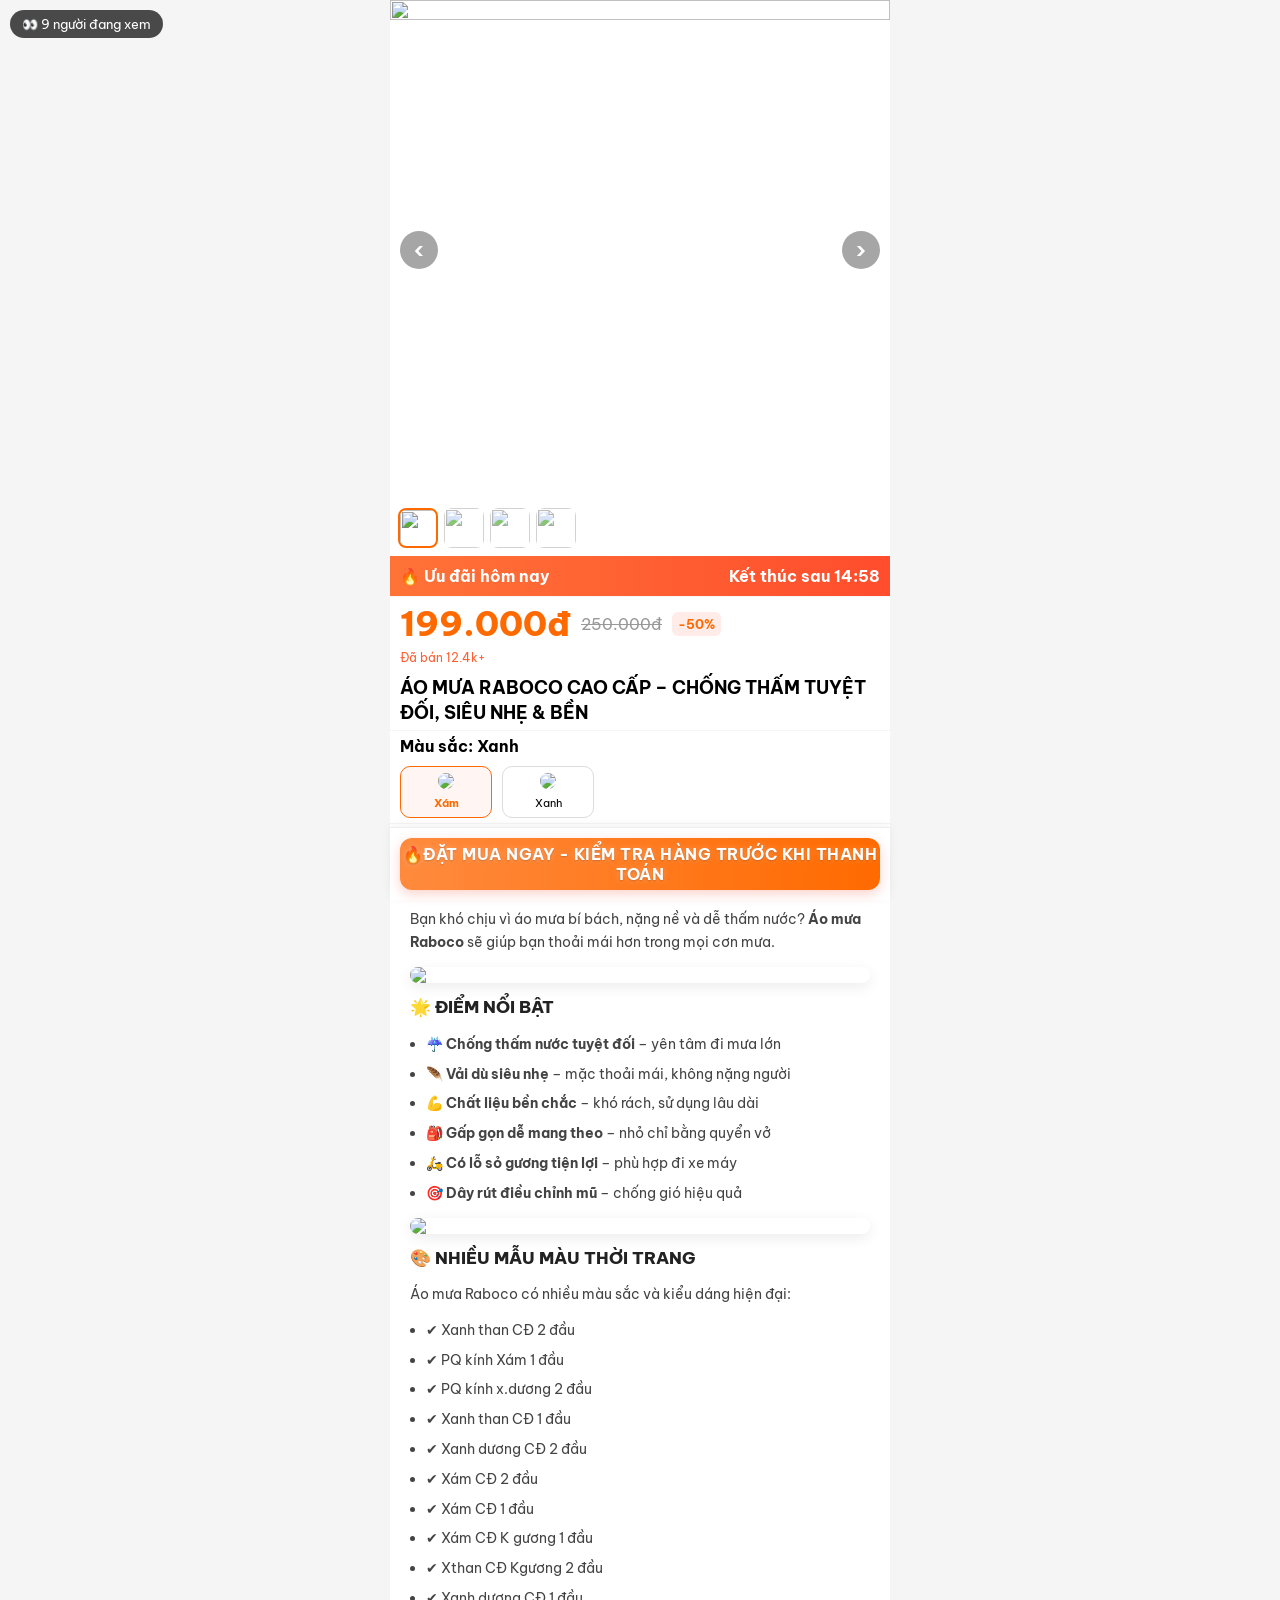
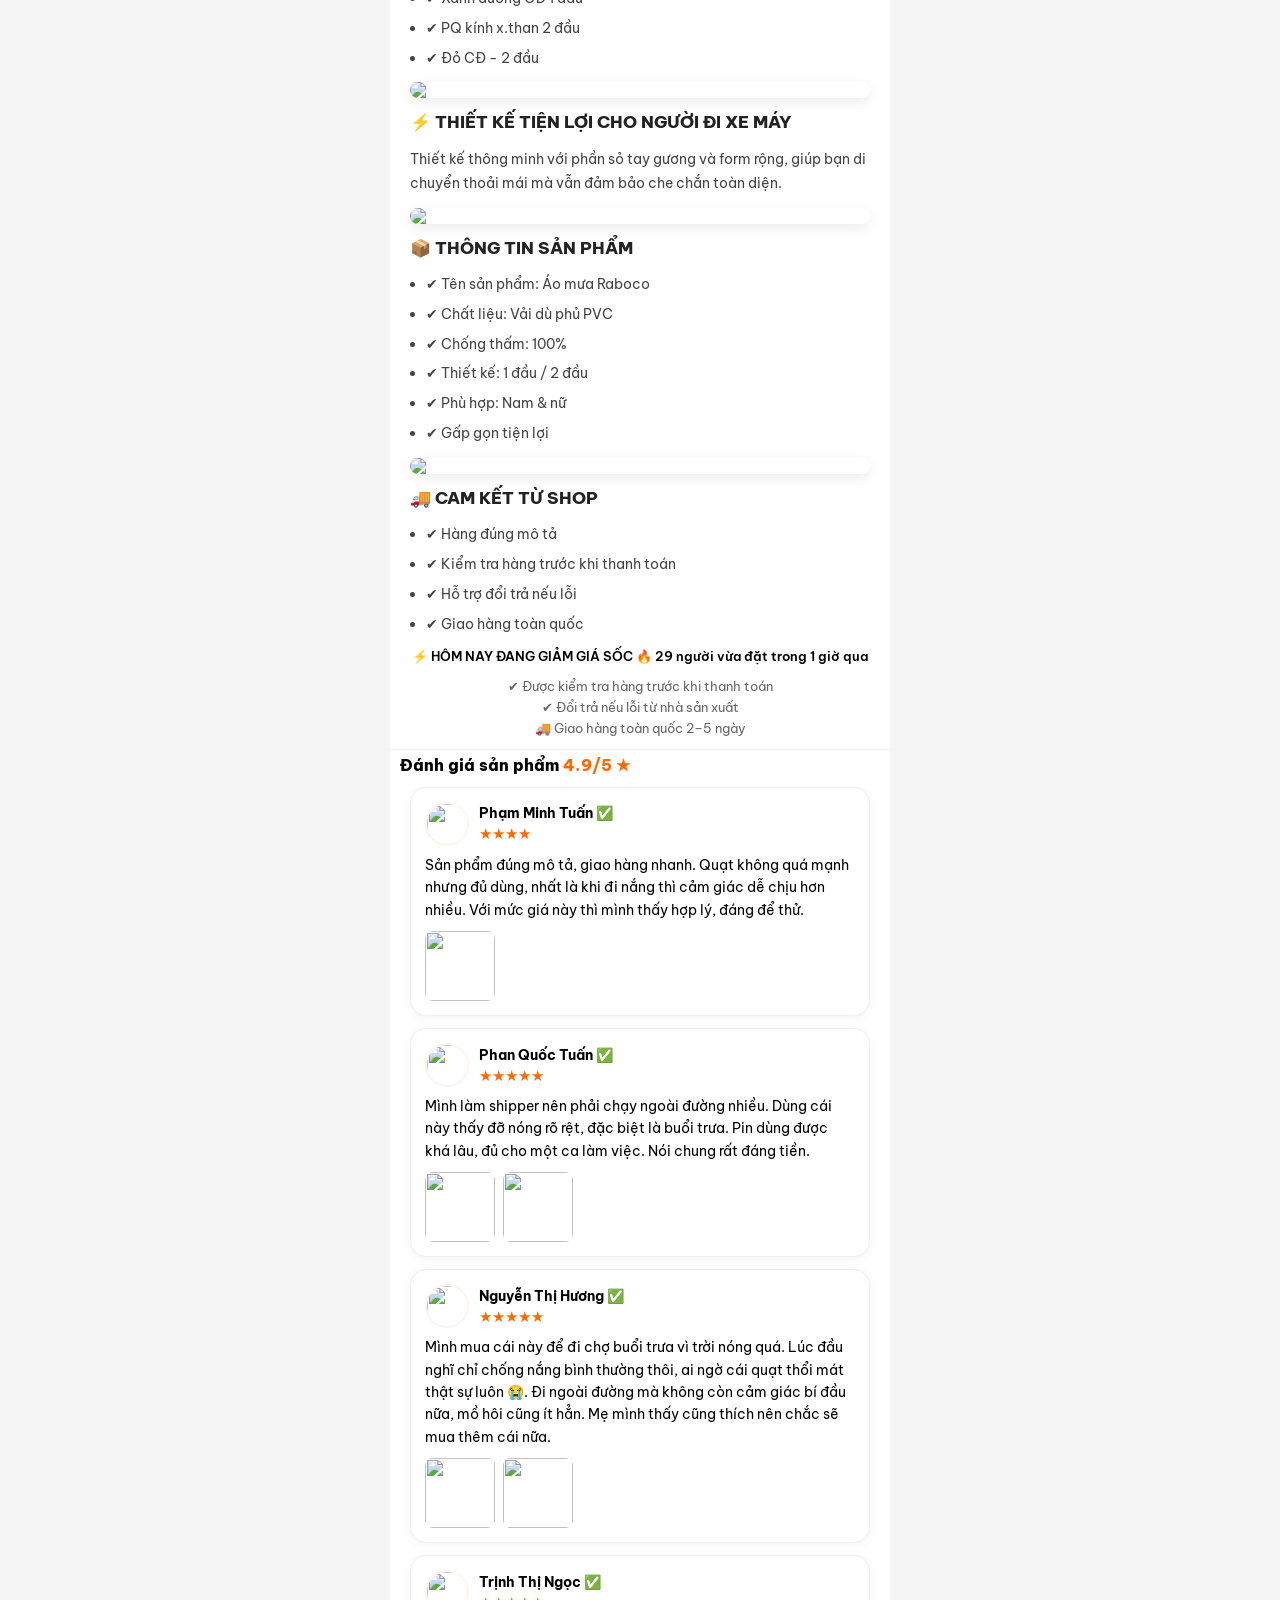
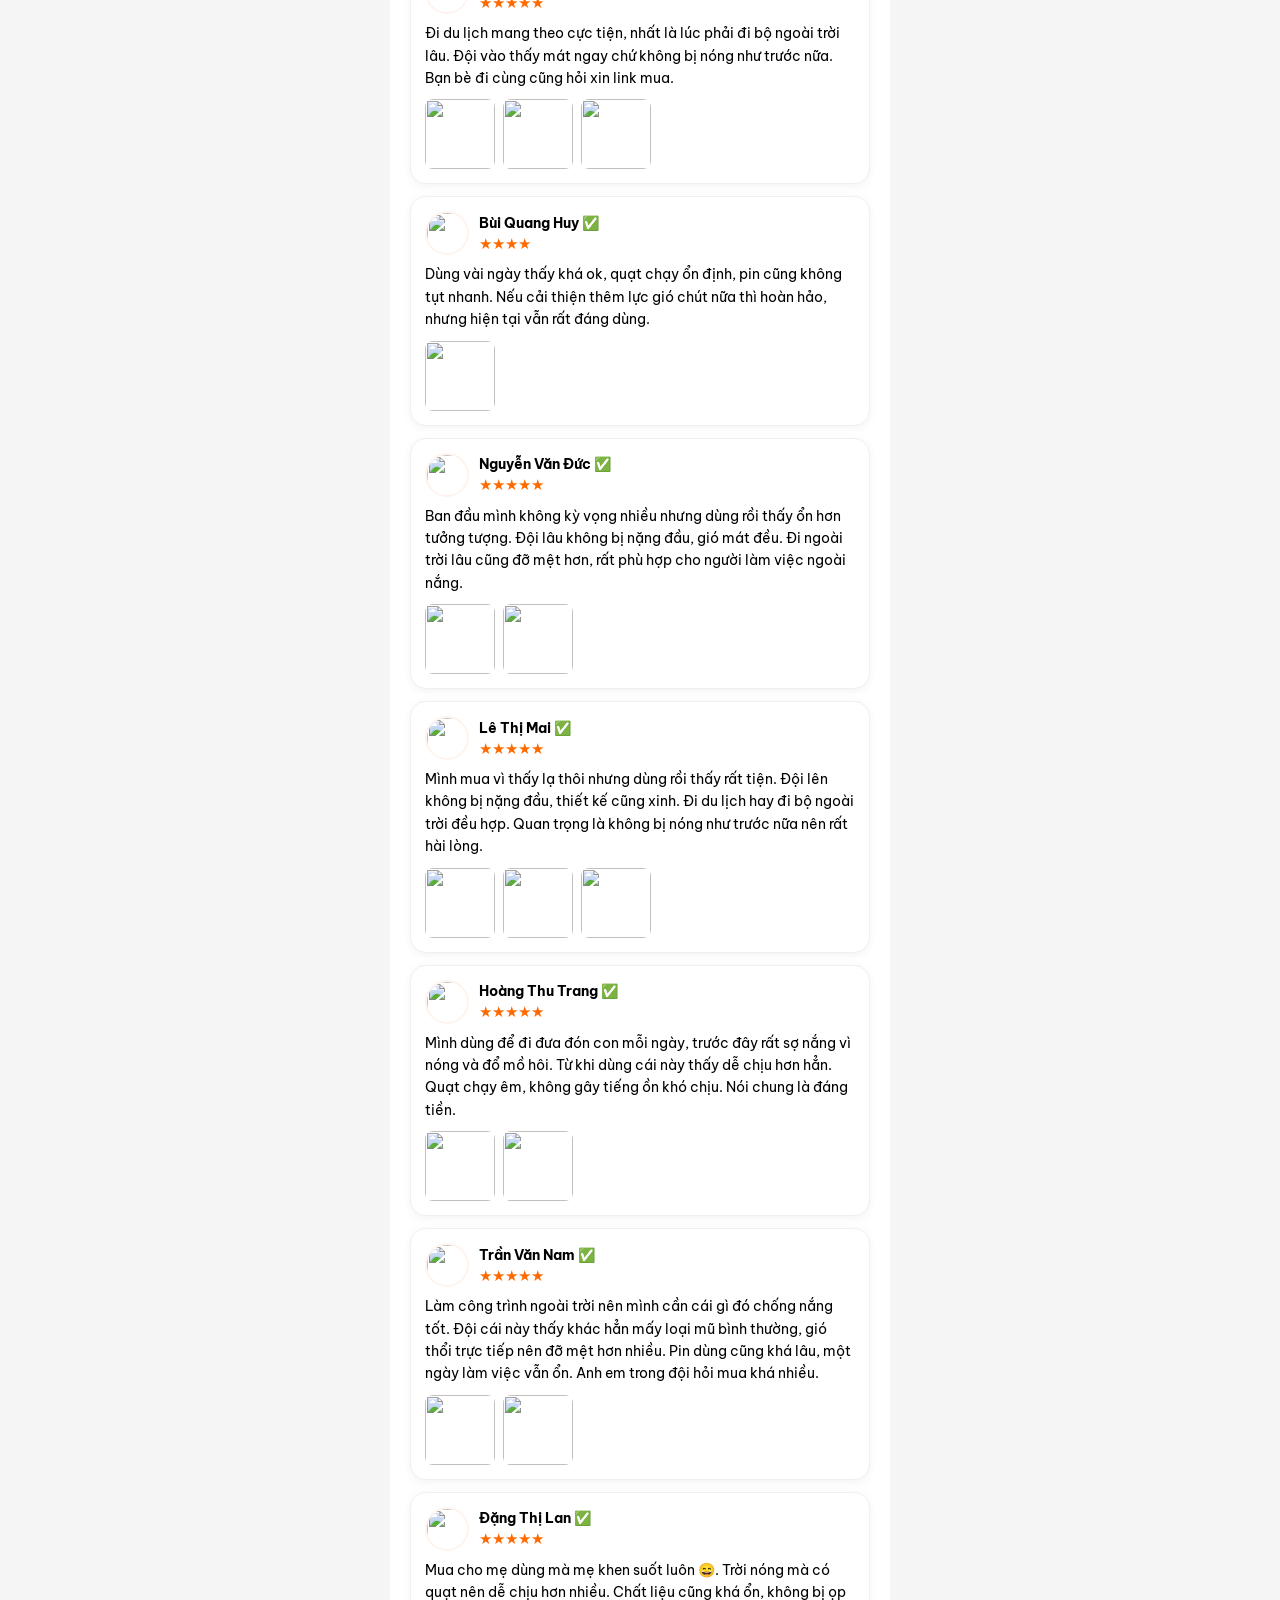
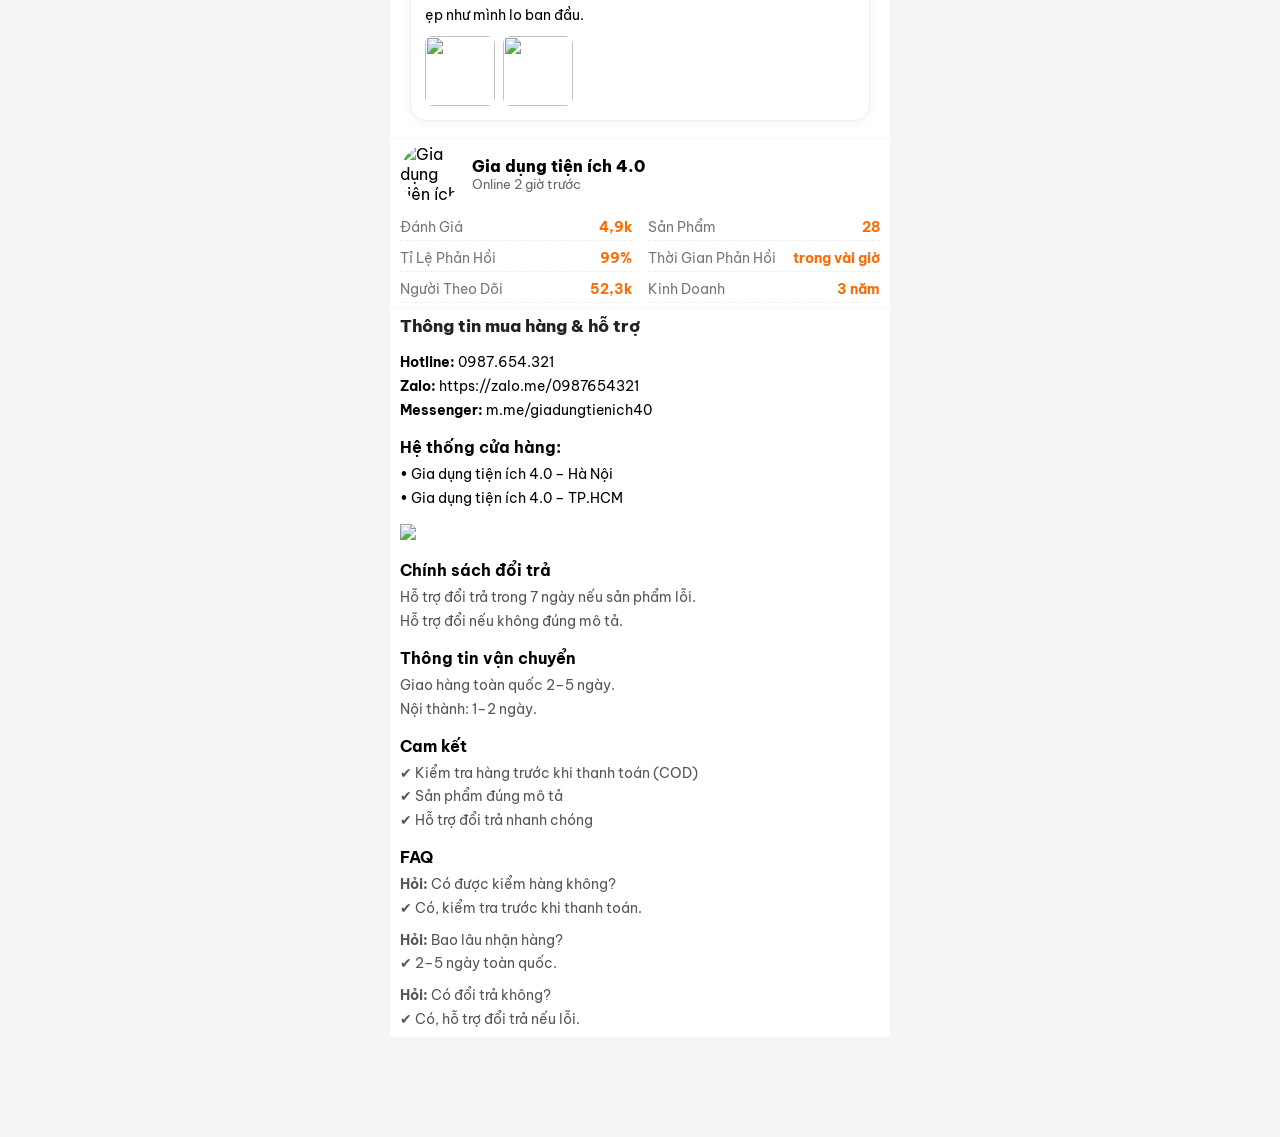
==== commit 64fbded2: "a" ====
--- a/ao-mua/index.html
+++ b/ao-mua/index.html
@@ -1755,7 +1755,7 @@
                         <b>Áo mưa Raboco</b> sẽ giúp bạn thoải mái hơn trong mọi cơn mưa.
                     </p>
 
-                    <img class="desc-img" src="https://picsum.photos/700/700?101">
+                    <img class="desc-img" src="https://res.cloudinary.com/dixjbykgy/image/upload/q_auto/f_auto/v1778337749/vn-11134207-7ra0g-m9psy266rrq2e6_ty8o6l.webp">
 
                     <div class="section-title">
                         🌟 ĐIỂM NỔI BẬT
@@ -1787,7 +1787,7 @@
                         </li>
                     </ul>
 
-                    <img class="desc-img" src="https://picsum.photos/700/700?102">
+                    <img class="desc-img" src="https://res.cloudinary.com/dixjbykgy/image/upload/q_auto/f_auto/v1778337749/vn-11134201-7ra0g-m70aua8vshuvc5_dvzncv.webp">
 
                     <div class="section-title">
                         🎨 NHIỀU MẪU MÀU THỜI TRANG
@@ -1814,7 +1814,7 @@
 
                     </ul>
 
-                    <img class="desc-img" src="https://picsum.photos/700/700?103">
+                    <img class="desc-img" src="https://res.cloudinary.com/dixjbykgy/image/upload/q_auto/f_auto/v1778337749/vn-11134207-7ra0g-m9psy266rrq2e6_ty8o6l.webp">
 
                     <div class="section-title">
                         ⚡ THIẾT KẾ TIỆN LỢI CHO NGƯỜI ĐI XE MÁY
@@ -1825,7 +1825,7 @@
                         giúp bạn di chuyển thoải mái mà vẫn đảm bảo che chắn toàn diện.
                     </p>
 
-                    <img class="desc-img" src="https://picsum.photos/700/700?104">
+                    <img class="desc-img" src="https://res.cloudinary.com/dixjbykgy/image/upload/q_auto/f_auto/v1778337749/vn-11134207-7ra0g-m9psy266rrq2e6_ty8o6l.webp">
 
                     <div class="section-title">
                         📦 THÔNG TIN SẢN PHẨM
@@ -1840,7 +1840,7 @@
                         <li>✔ Gấp gọn tiện lợi</li>
                     </ul>
 
-                    <img class="desc-img" src="https://picsum.photos/700/700?105">
+                    <img class="desc-img" src="https://res.cloudinary.com/dixjbykgy/image/upload/q_auto/f_auto/v1778337749/vn-11134207-7ra0g-m9psy266rrq2e6_ty8o6l.webp">
 
                     <div class="section-title">
                         🚚 CAM KẾT TỪ SHOP
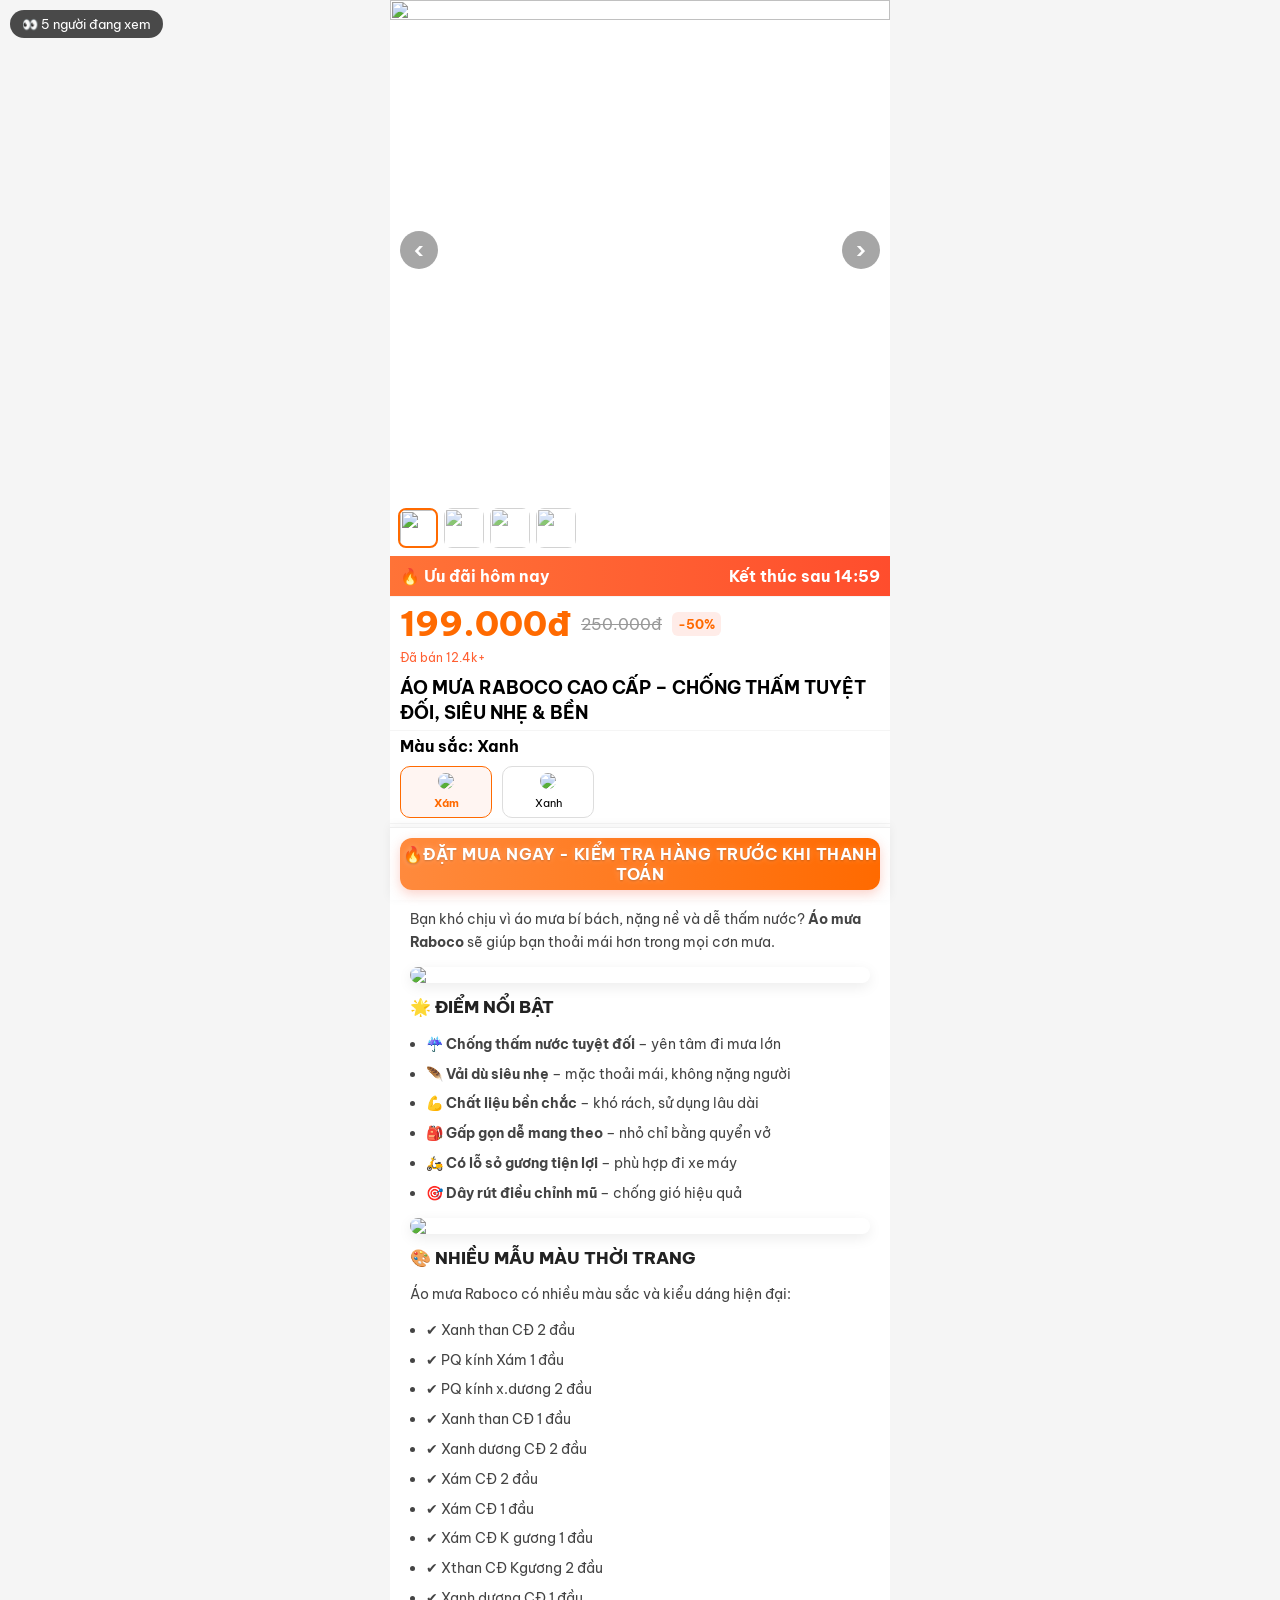
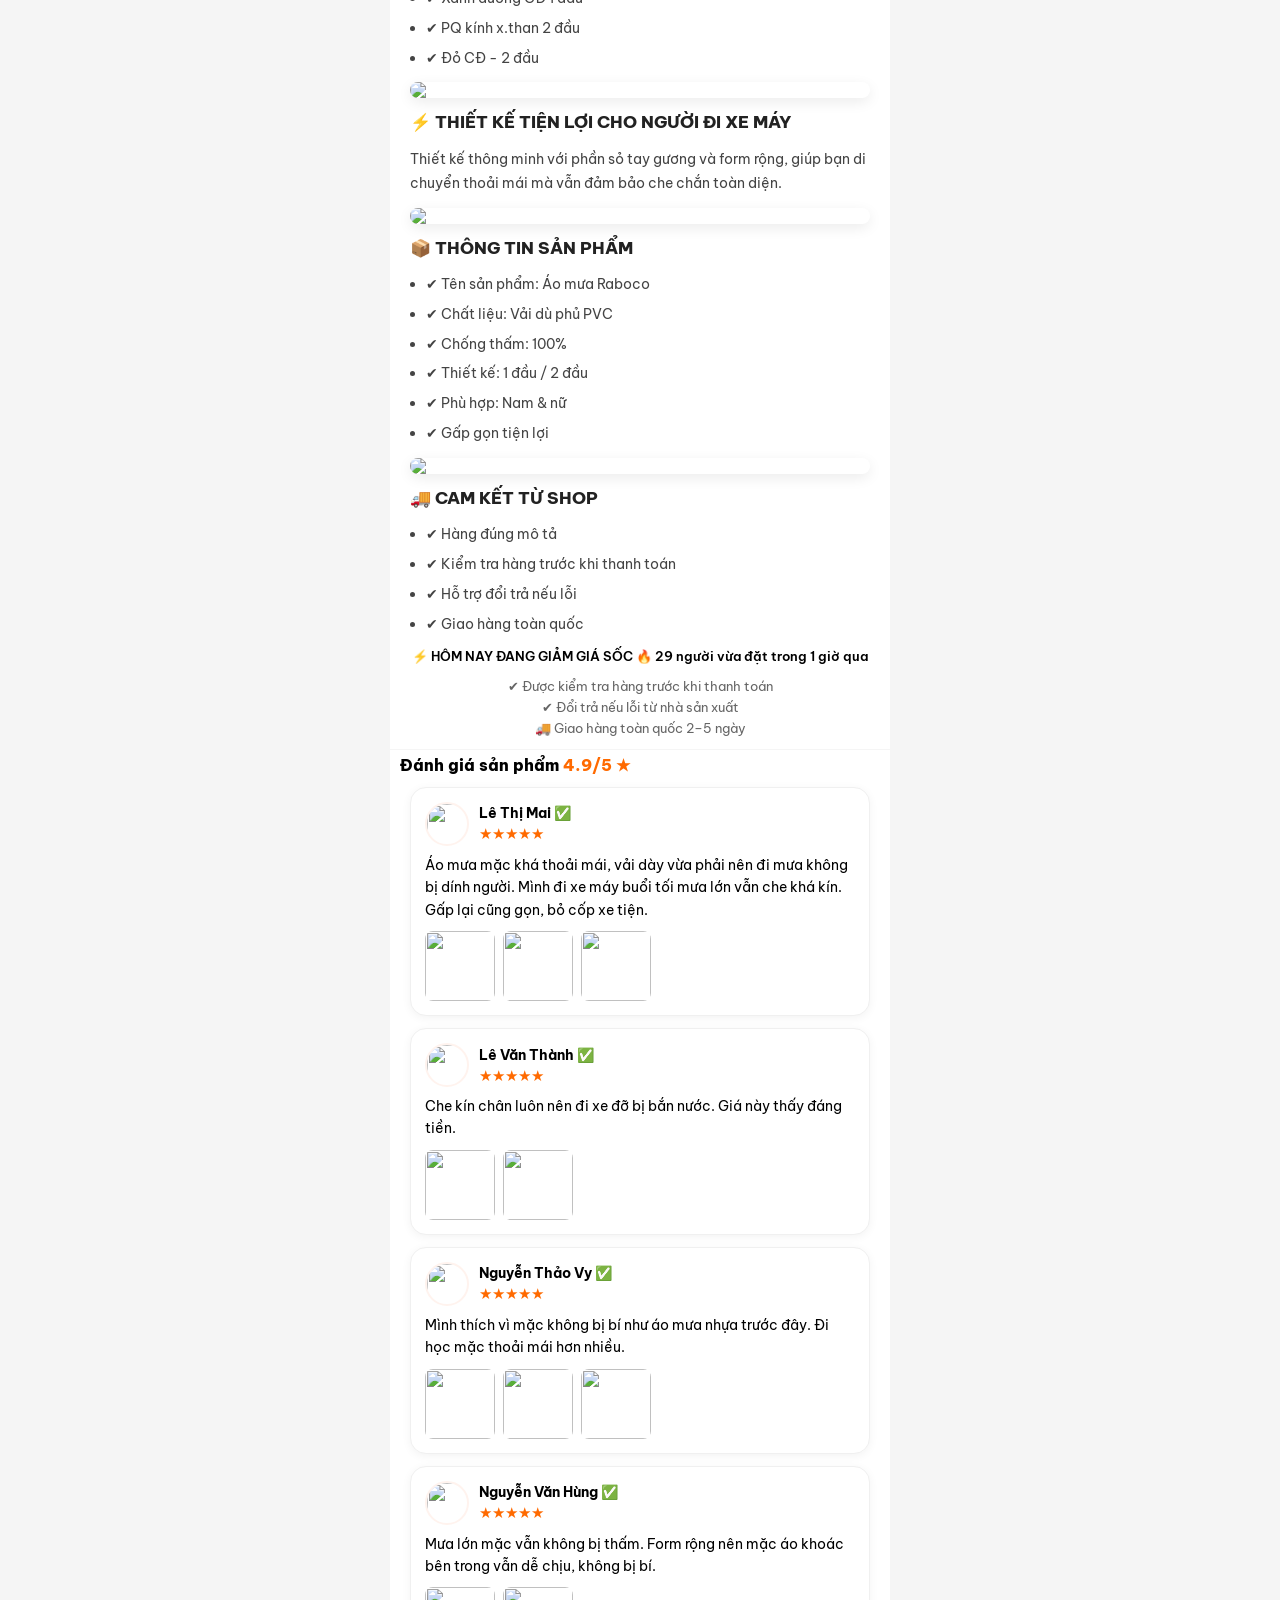
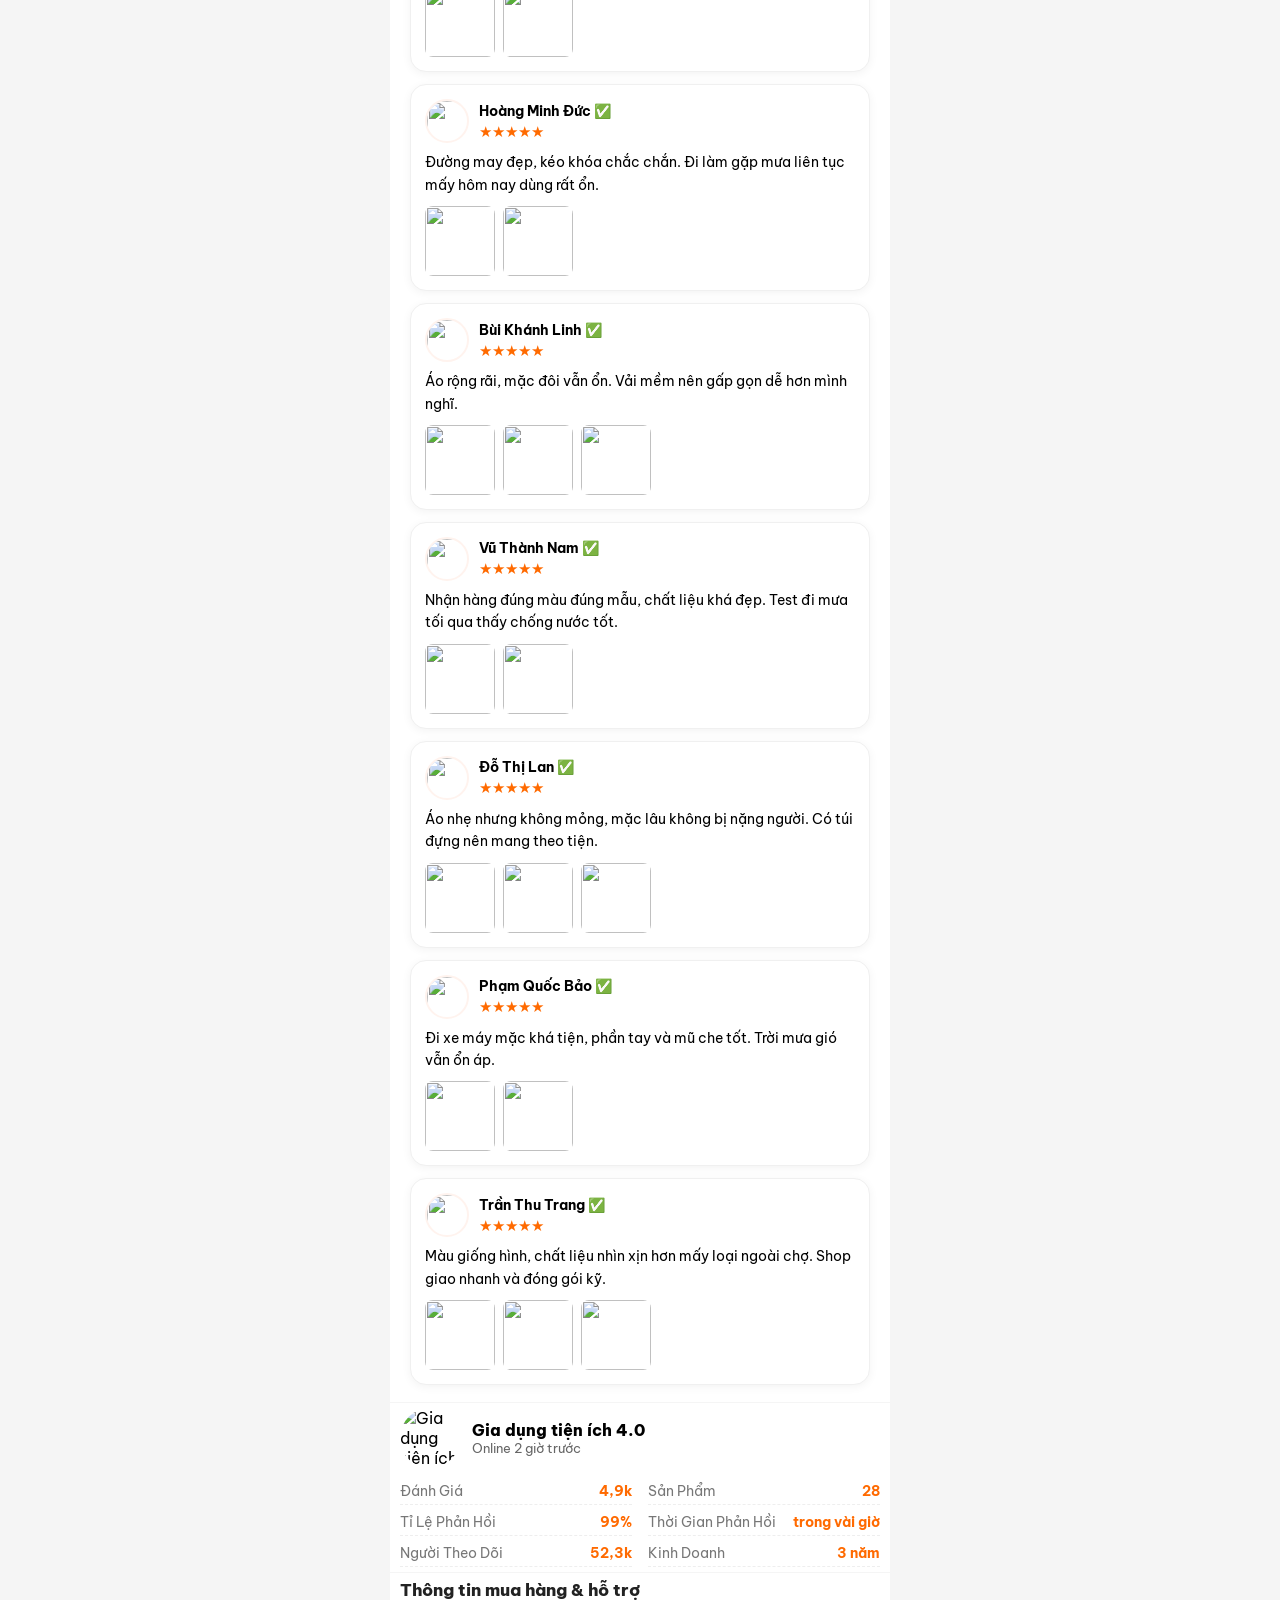
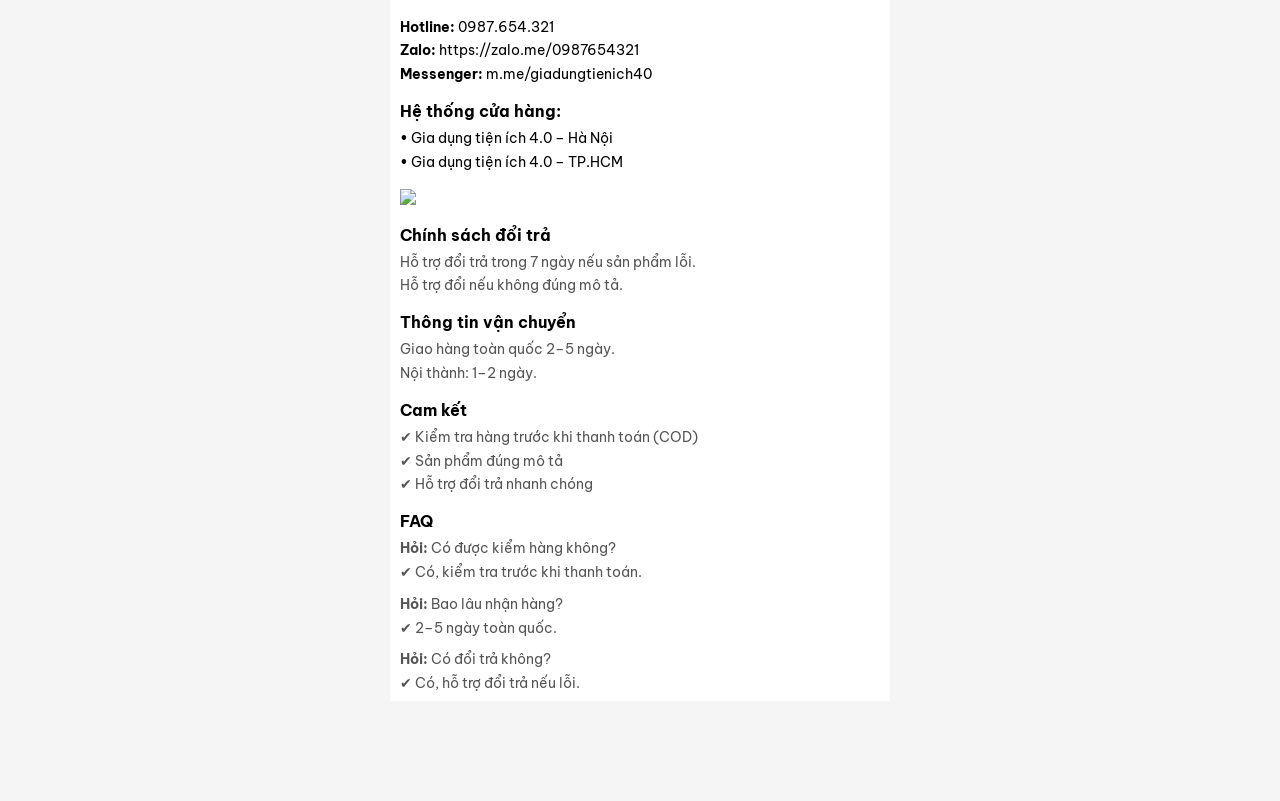
==== commit b25ab0e6: "a" ====
--- a/ao-mua/index.html
+++ b/ao-mua/index.html
@@ -1755,7 +1755,8 @@
                         <b>Áo mưa Raboco</b> sẽ giúp bạn thoải mái hơn trong mọi cơn mưa.
                     </p>
 
-                    <img class="desc-img" src="https://res.cloudinary.com/dixjbykgy/image/upload/q_auto/f_auto/v1778337749/vn-11134207-7ra0g-m9psy266rrq2e6_ty8o6l.webp">
+                    <img class="desc-img"
+                        src="https://res.cloudinary.com/dixjbykgy/image/upload/q_auto/f_auto/v1778337749/vn-11134207-7ra0g-m9psy266rrq2e6_ty8o6l.webp">
 
                     <div class="section-title">
                         🌟 ĐIỂM NỔI BẬT
@@ -1787,7 +1788,8 @@
                         </li>
                     </ul>
 
-                    <img class="desc-img" src="https://res.cloudinary.com/dixjbykgy/image/upload/q_auto/f_auto/v1778337749/vn-11134201-7ra0g-m70aua8vshuvc5_dvzncv.webp">
+                    <img class="desc-img"
+                        src="https://res.cloudinary.com/dixjbykgy/image/upload/q_auto/f_auto/v1778337749/vn-11134201-7ra0g-m70aua8vshuvc5_dvzncv.webp">
 
                     <div class="section-title">
                         🎨 NHIỀU MẪU MÀU THỜI TRANG
@@ -1814,7 +1816,8 @@
 
                     </ul>
 
-                    <img class="desc-img" src="https://res.cloudinary.com/dixjbykgy/image/upload/q_auto/f_auto/v1778337749/vn-11134207-7ra0g-m9psy266rrq2e6_ty8o6l.webp">
+                    <img class="desc-img"
+                        src="https://res.cloudinary.com/dixjbykgy/image/upload/q_auto/f_auto/v1778337749/vn-11134207-7ra0g-m9psy266rrq2e6_ty8o6l.webp">
 
                     <div class="section-title">
                         ⚡ THIẾT KẾ TIỆN LỢI CHO NGƯỜI ĐI XE MÁY
@@ -1825,7 +1828,8 @@
                         giúp bạn di chuyển thoải mái mà vẫn đảm bảo che chắn toàn diện.
                     </p>
 
-                    <img class="desc-img" src="https://res.cloudinary.com/dixjbykgy/image/upload/q_auto/f_auto/v1778337749/vn-11134207-7ra0g-m9psy266rrq2e6_ty8o6l.webp">
+                    <img class="desc-img"
+                        src="https://res.cloudinary.com/dixjbykgy/image/upload/q_auto/f_auto/v1778337749/vn-11134207-7ra0g-m9psy266rrq2e6_ty8o6l.webp">
 
                     <div class="section-title">
                         📦 THÔNG TIN SẢN PHẨM
@@ -1840,7 +1844,8 @@
                         <li>✔ Gấp gọn tiện lợi</li>
                     </ul>
 
-                    <img class="desc-img" src="https://res.cloudinary.com/dixjbykgy/image/upload/q_auto/f_auto/v1778337749/vn-11134207-7ra0g-m9psy266rrq2e6_ty8o6l.webp">
+                    <img class="desc-img"
+                        src="https://res.cloudinary.com/dixjbykgy/image/upload/q_auto/f_auto/v1778337749/vn-11134207-7ra0g-m9psy266rrq2e6_ty8o6l.webp">
 
                     <div class="section-title">
                         🚚 CAM KẾT TỪ SHOP
@@ -2305,13 +2310,13 @@
         ];
         // ảnh bạn gửi
         const REVIEW_IMAGES = [
-            "https://res.cloudinary.com/dixjbykgy/image/upload/q_auto/f_auto/v1776530351/png_7_myvsu2.webp",
-            "https://res.cloudinary.com/dixjbykgy/image/upload/q_auto/f_auto/v1776530351/png_ebignd.webp",
-            "https://res.cloudinary.com/dixjbykgy/image/upload/q_auto/f_auto/v1776530350/png_5_z8o6iu.webp",
-            "https://res.cloudinary.com/dixjbykgy/image/upload/q_auto/f_auto/v1776530350/png_3_bwjaka.webp",
-            "https://res.cloudinary.com/dixjbykgy/image/upload/q_auto/f_auto/v1776530350/png_6_olia1e.webp",
-            "https://res.cloudinary.com/dixjbykgy/image/upload/q_auto/f_auto/v1776530350/png_4_pudbxp.webp",
-            "https://res.cloudinary.com/dixjbykgy/image/upload/q_auto/f_auto/v1776530350/png_2_usoanv.webp"
+            "https://res.cloudinary.com/dixjbykgy/image/upload/q_auto/f_auto/v1778337749/vn-11134103-820l4-mfavw404sf7tf7_tiz9lb.webp",
+            // "https://res.cloudinary.com/dixjbykgy/image/upload/q_auto/f_auto/v1776530351/png_ebignd.webp",
+            // "https://res.cloudinary.com/dixjbykgy/image/upload/q_auto/f_auto/v1776530350/png_5_z8o6iu.webp",
+            "https://res.cloudinary.com/dixjbykgy/image/upload/q_auto/f_auto/v1778337749/vn-11134103-7ras8-mdv9ylrfep053f_wrr8xx.webp",
+            "https://res.cloudinary.com/dixjbykgy/image/upload/q_auto/f_auto/v1778337749/vn-11134201-7ra0g-m70aufc0cguw60_eqgwnq.webp",
+            "https://res.cloudinary.com/dixjbykgy/image/upload/q_auto/f_auto/v1778337748/vn-11134103-7ras8-mcgdww5f4roib8_aoo8ag.webp",
+            "https://res.cloudinary.com/dixjbykgy/image/upload/q_auto/f_auto/v1778337749/vn-11134103-820l4-mfbylio4rpxo18_ix0c7r.webp"
         ];
 
         // 🔥 lấy luôn ảnh từ phần mô tả trong file của bạn
@@ -2623,75 +2628,84 @@
         /* ================= INIT ================= */
         let reviews = [
             {
-                name: "Nguyễn Thị Hương",
-                avatar: getReviewAvatar(),
-                stars: 5,
-                content: "Mình mua cái này để đi chợ buổi trưa vì trời nóng quá. Lúc đầu nghĩ chỉ chống nắng bình thường thôi, ai ngờ cái quạt thổi mát thật sự luôn 😭. Đi ngoài đường mà không còn cảm giác bí đầu nữa, mồ hôi cũng ít hẳn. Mẹ mình thấy cũng thích nên chắc sẽ mua thêm cái nữa.",
-                images: getRandomImages(2)
-            },
-            {
-                name: "Trần Văn Nam",
-                avatar: getReviewAvatar(),
-                stars: 5,
-                content: "Làm công trình ngoài trời nên mình cần cái gì đó chống nắng tốt. Đội cái này thấy khác hẳn mấy loại mũ bình thường, gió thổi trực tiếp nên đỡ mệt hơn nhiều. Pin dùng cũng khá lâu, một ngày làm việc vẫn ổn. Anh em trong đội hỏi mua khá nhiều.",
-                images: getRandomImages(2)
-            },
-            {
                 name: "Lê Thị Mai",
                 avatar: getReviewAvatar(),
                 stars: 5,
-                content: "Mình mua vì thấy lạ thôi nhưng dùng rồi thấy rất tiện. Đội lên không bị nặng đầu, thiết kế cũng xinh. Đi du lịch hay đi bộ ngoài trời đều hợp. Quan trọng là không bị nóng như trước nữa nên rất hài lòng.",
+                content: "Áo mưa mặc khá thoải mái, vải dày vừa phải nên đi mưa không bị dính người. Mình đi xe máy buổi tối mưa lớn vẫn che khá kín. Gấp lại cũng gọn, bỏ cốp xe tiện.",
                 images: getRandomImages(3)
             },
+
             {
-                name: "Phạm Minh Tuấn",
-                avatar: getReviewAvatar(),
-                stars: 4,
-                content: "Sản phẩm đúng mô tả, giao hàng nhanh. Quạt không quá mạnh nhưng đủ dùng, nhất là khi đi nắng thì cảm giác dễ chịu hơn nhiều. Với mức giá này thì mình thấy hợp lý, đáng để thử.",
-                images: getRandomImages(1)
-            },
-            {
-                name: "Hoàng Thu Trang",
+                name: "Nguyễn Văn Hùng",
                 avatar: getReviewAvatar(),
                 stars: 5,
-                content: "Mình dùng để đi đưa đón con mỗi ngày, trước đây rất sợ nắng vì nóng và đổ mồ hôi. Từ khi dùng cái này thấy dễ chịu hơn hẳn. Quạt chạy êm, không gây tiếng ồn khó chịu. Nói chung là đáng tiền.",
+                content: "Mưa lớn mặc vẫn không bị thấm. Form rộng nên mặc áo khoác bên trong vẫn dễ chịu, không bị bí.",
                 images: getRandomImages(2)
             },
+
             {
-                name: "Nguyễn Văn Đức",
+                name: "Trần Thu Trang",
                 avatar: getReviewAvatar(),
                 stars: 5,
-                content: "Ban đầu mình không kỳ vọng nhiều nhưng dùng rồi thấy ổn hơn tưởng tượng. Đội lâu không bị nặng đầu, gió mát đều. Đi ngoài trời lâu cũng đỡ mệt hơn, rất phù hợp cho người làm việc ngoài nắng.",
+                content: "Màu giống hình, chất liệu nhìn xịn hơn mấy loại ngoài chợ. Shop giao nhanh và đóng gói kỹ.",
+                images: getRandomImages(3)
+            },
+
+            {
+                name: "Phạm Quốc Bảo",
+                avatar: getReviewAvatar(),
+                stars: 5,
+                content: "Đi xe máy mặc khá tiện, phần tay và mũ che tốt. Trời mưa gió vẫn ổn áp.",
                 images: getRandomImages(2)
             },
+
             {
-                name: "Đặng Thị Lan",
+                name: "Đỗ Thị Lan",
                 avatar: getReviewAvatar(),
                 stars: 5,
-                content: "Mua cho mẹ dùng mà mẹ khen suốt luôn 😄. Trời nóng mà có quạt nên dễ chịu hơn nhiều. Chất liệu cũng khá ổn, không bị ọp ẹp như mình lo ban đầu.",
+                content: "Áo nhẹ nhưng không mỏng, mặc lâu không bị nặng người. Có túi đựng nên mang theo tiện.",
+                images: getRandomImages(3)
+            },
+
+            {
+                name: "Hoàng Minh Đức",
+                avatar: getReviewAvatar(),
+                stars: 5,
+                content: "Đường may đẹp, kéo khóa chắc chắn. Đi làm gặp mưa liên tục mấy hôm nay dùng rất ổn.",
                 images: getRandomImages(2)
             },
+
             {
-                name: "Bùi Quang Huy",
-                avatar: getReviewAvatar(),
-                stars: 4,
-                content: "Dùng vài ngày thấy khá ok, quạt chạy ổn định, pin cũng không tụt nhanh. Nếu cải thiện thêm lực gió chút nữa thì hoàn hảo, nhưng hiện tại vẫn rất đáng dùng.",
-                images: getRandomImages(1)
-            },
-            {
-                name: "Trịnh Thị Ngọc",
+                name: "Nguyễn Thảo Vy",
                 avatar: getReviewAvatar(),
                 stars: 5,
-                content: "Đi du lịch mang theo cực tiện, nhất là lúc phải đi bộ ngoài trời lâu. Đội vào thấy mát ngay chứ không bị nóng như trước nữa. Bạn bè đi cùng cũng hỏi xin link mua.",
+                content: "Mình thích vì mặc không bị bí như áo mưa nhựa trước đây. Đi học mặc thoải mái hơn nhiều.",
                 images: getRandomImages(3)
             },
+
             {
-                name: "Phan Quốc Tuấn",
+                name: "Lê Văn Thành",
                 avatar: getReviewAvatar(),
                 stars: 5,
-                content: "Mình làm shipper nên phải chạy ngoài đường nhiều. Dùng cái này thấy đỡ nóng rõ rệt, đặc biệt là buổi trưa. Pin dùng được khá lâu, đủ cho một ca làm việc. Nói chung rất đáng tiền.",
+                content: "Che kín chân luôn nên đi xe đỡ bị bắn nước. Giá này thấy đáng tiền.",
                 images: getRandomImages(2)
-            }
+            },
+
+            {
+                name: "Bùi Khánh Linh",
+                avatar: getReviewAvatar(),
+                stars: 5,
+                content: "Áo rộng rãi, mặc đôi vẫn ổn. Vải mềm nên gấp gọn dễ hơn mình nghĩ.",
+                images: getRandomImages(3)
+            },
+
+            {
+                name: "Vũ Thành Nam",
+                avatar: getReviewAvatar(),
+                stars: 5,
+                content: "Nhận hàng đúng màu đúng mẫu, chất liệu khá đẹp. Test đi mưa tối qua thấy chống nước tốt.",
+                images: getRandomImages(2)
+            },
         ];
         let shuffled = [...MY_AVATARS].sort(() => Math.random() - 0.5);
 
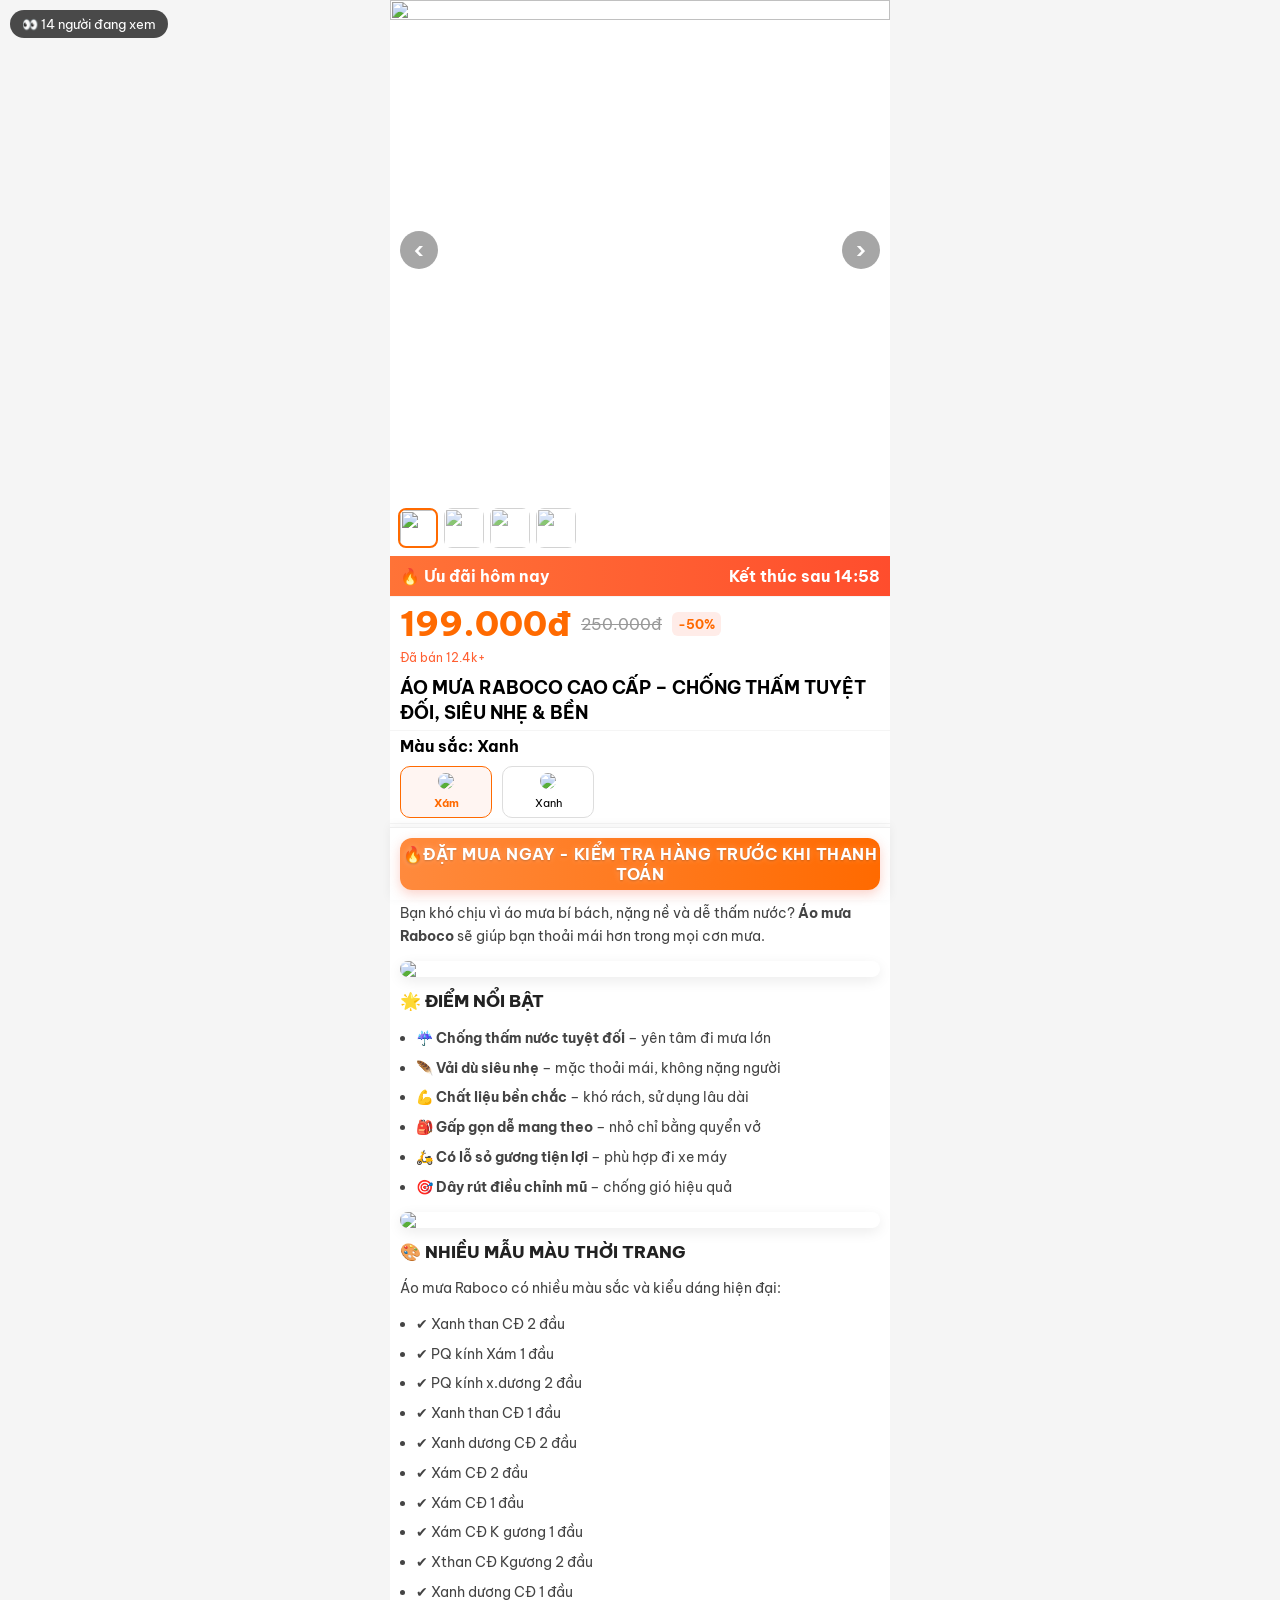
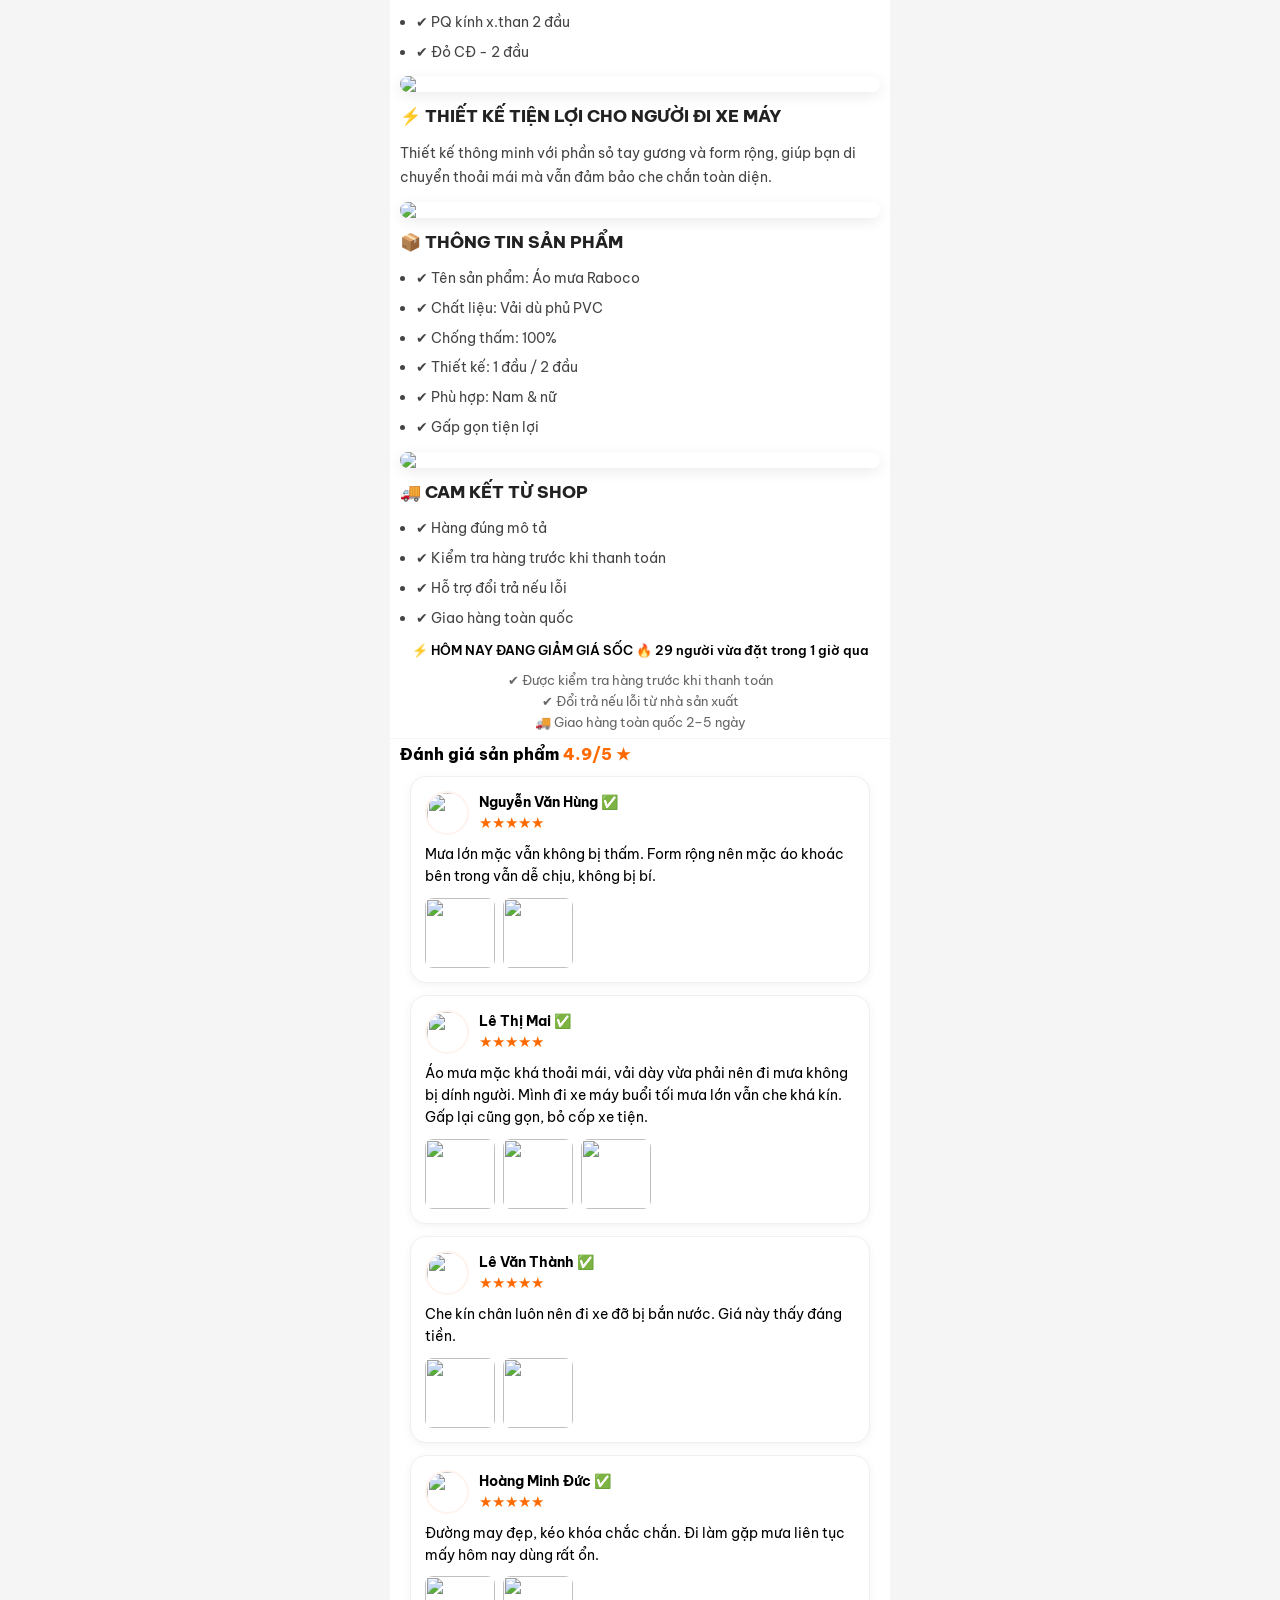
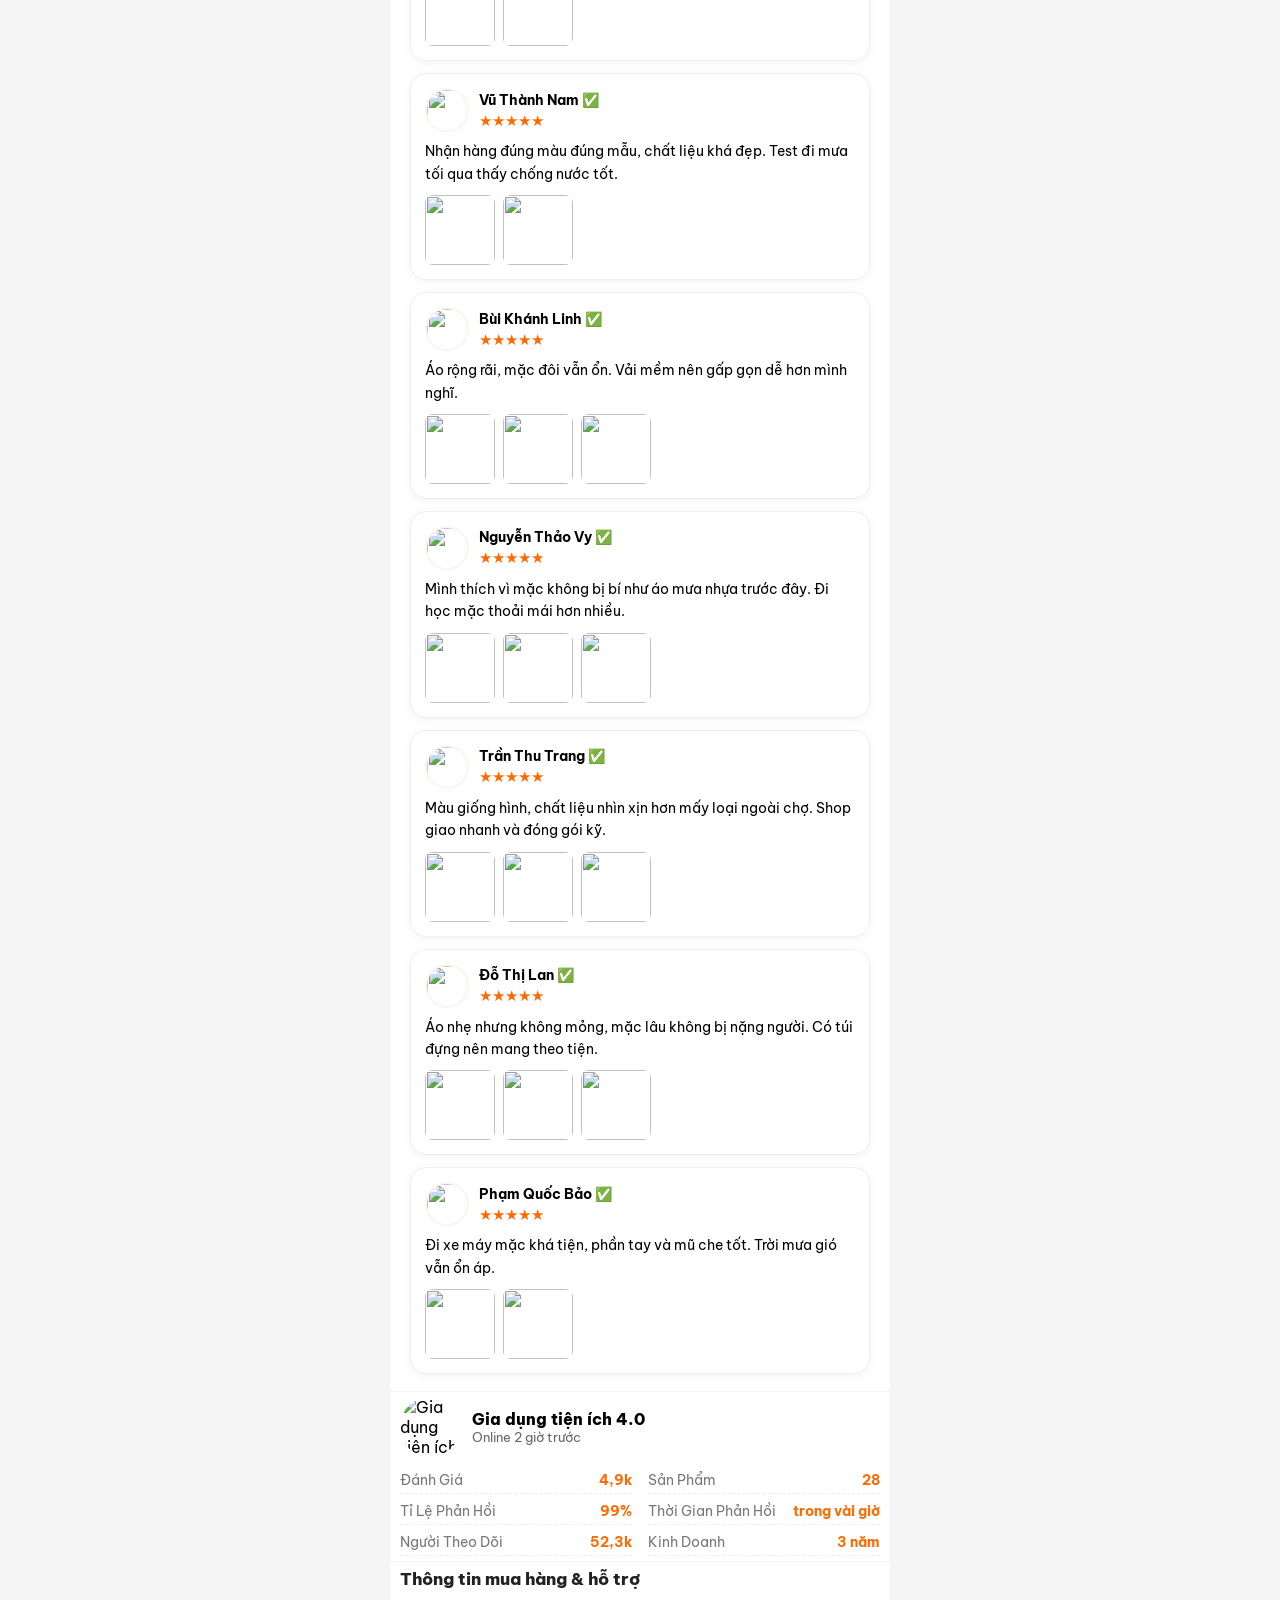
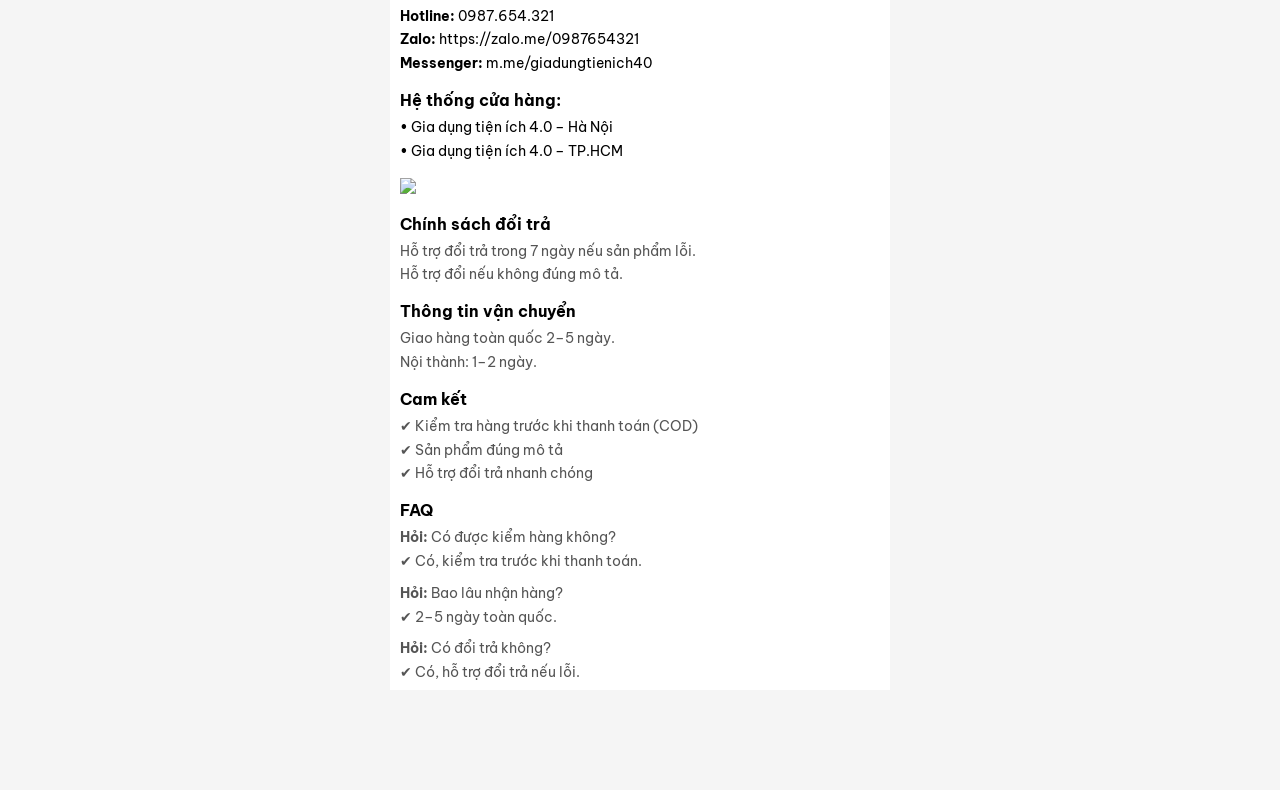
==== commit 5a72acb8: "a" ====
--- a/ao-mua/index.html
+++ b/ao-mua/index.html
@@ -1742,7 +1742,7 @@
     </section> -->
         <section class="section product-desc">
 
-            <section class="section product-desc">
+            <section class=" product-desc">
 
                 <div class="desc-box">
 
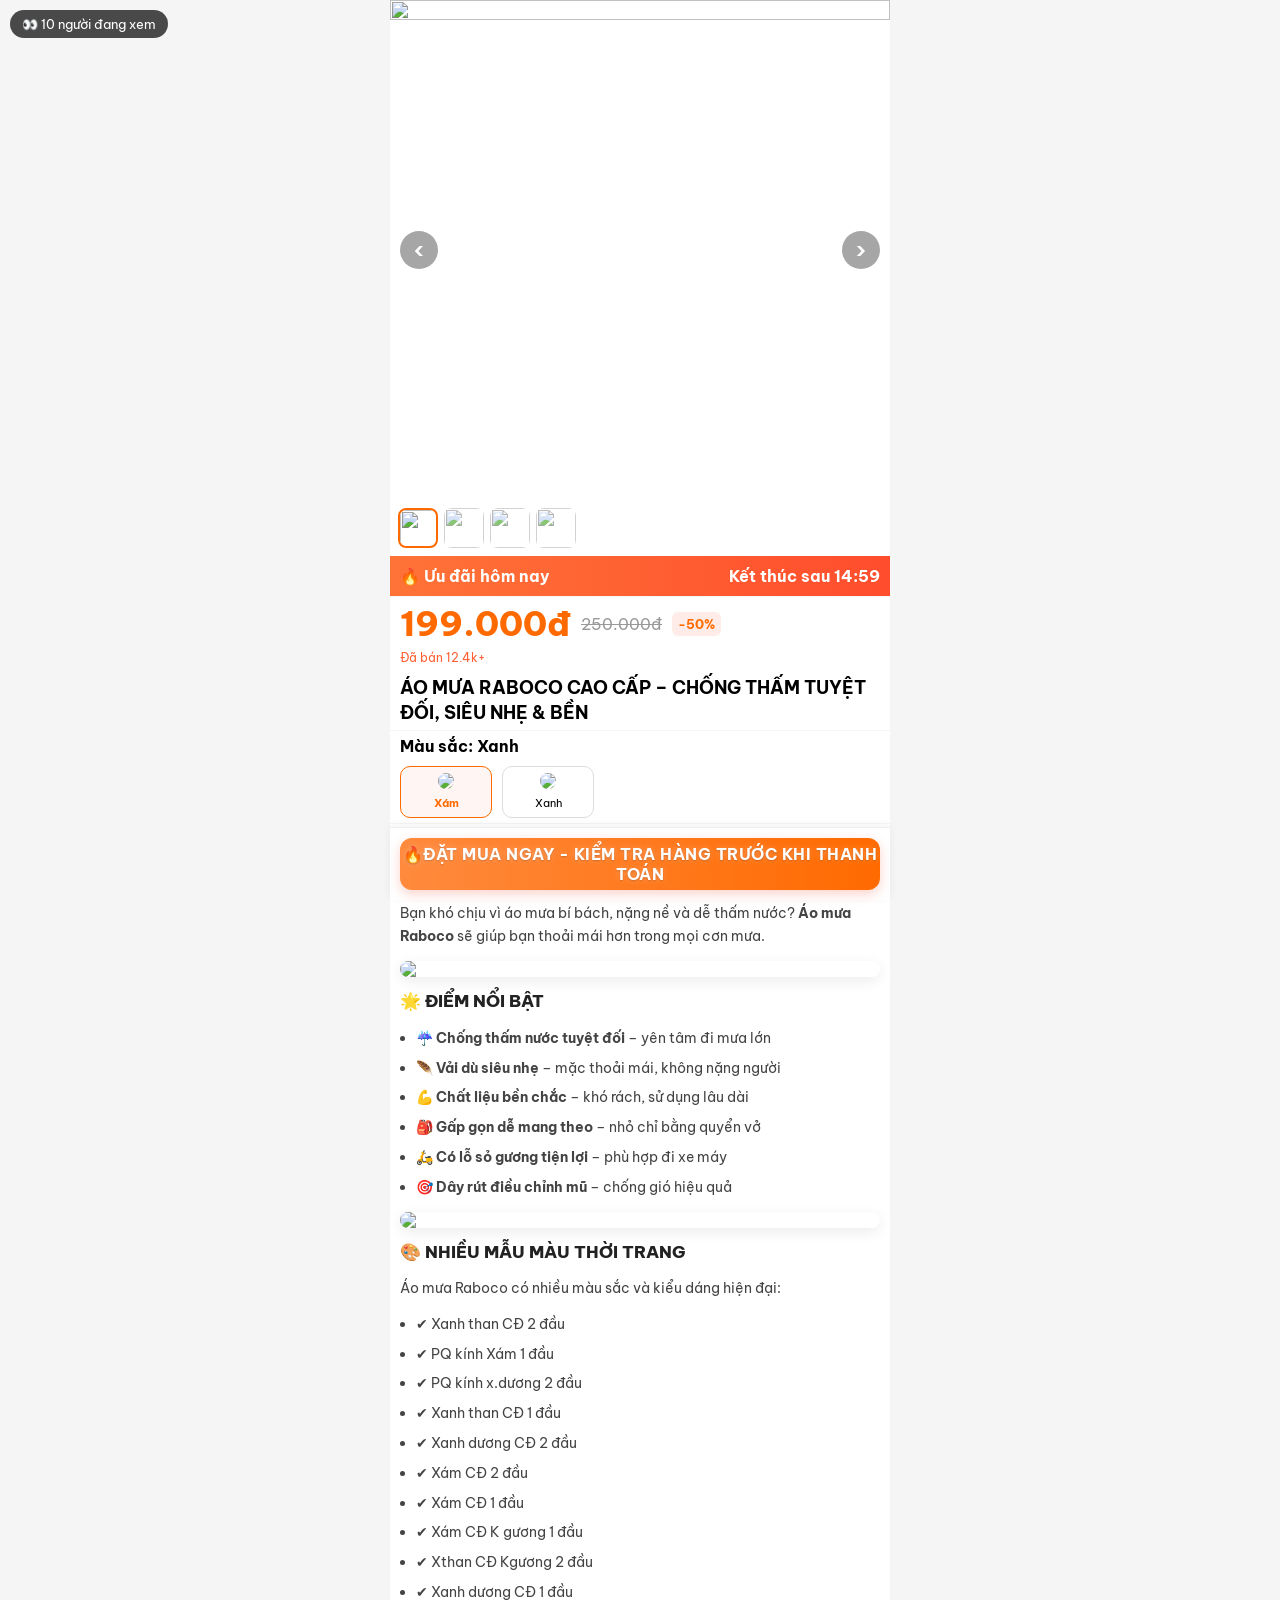
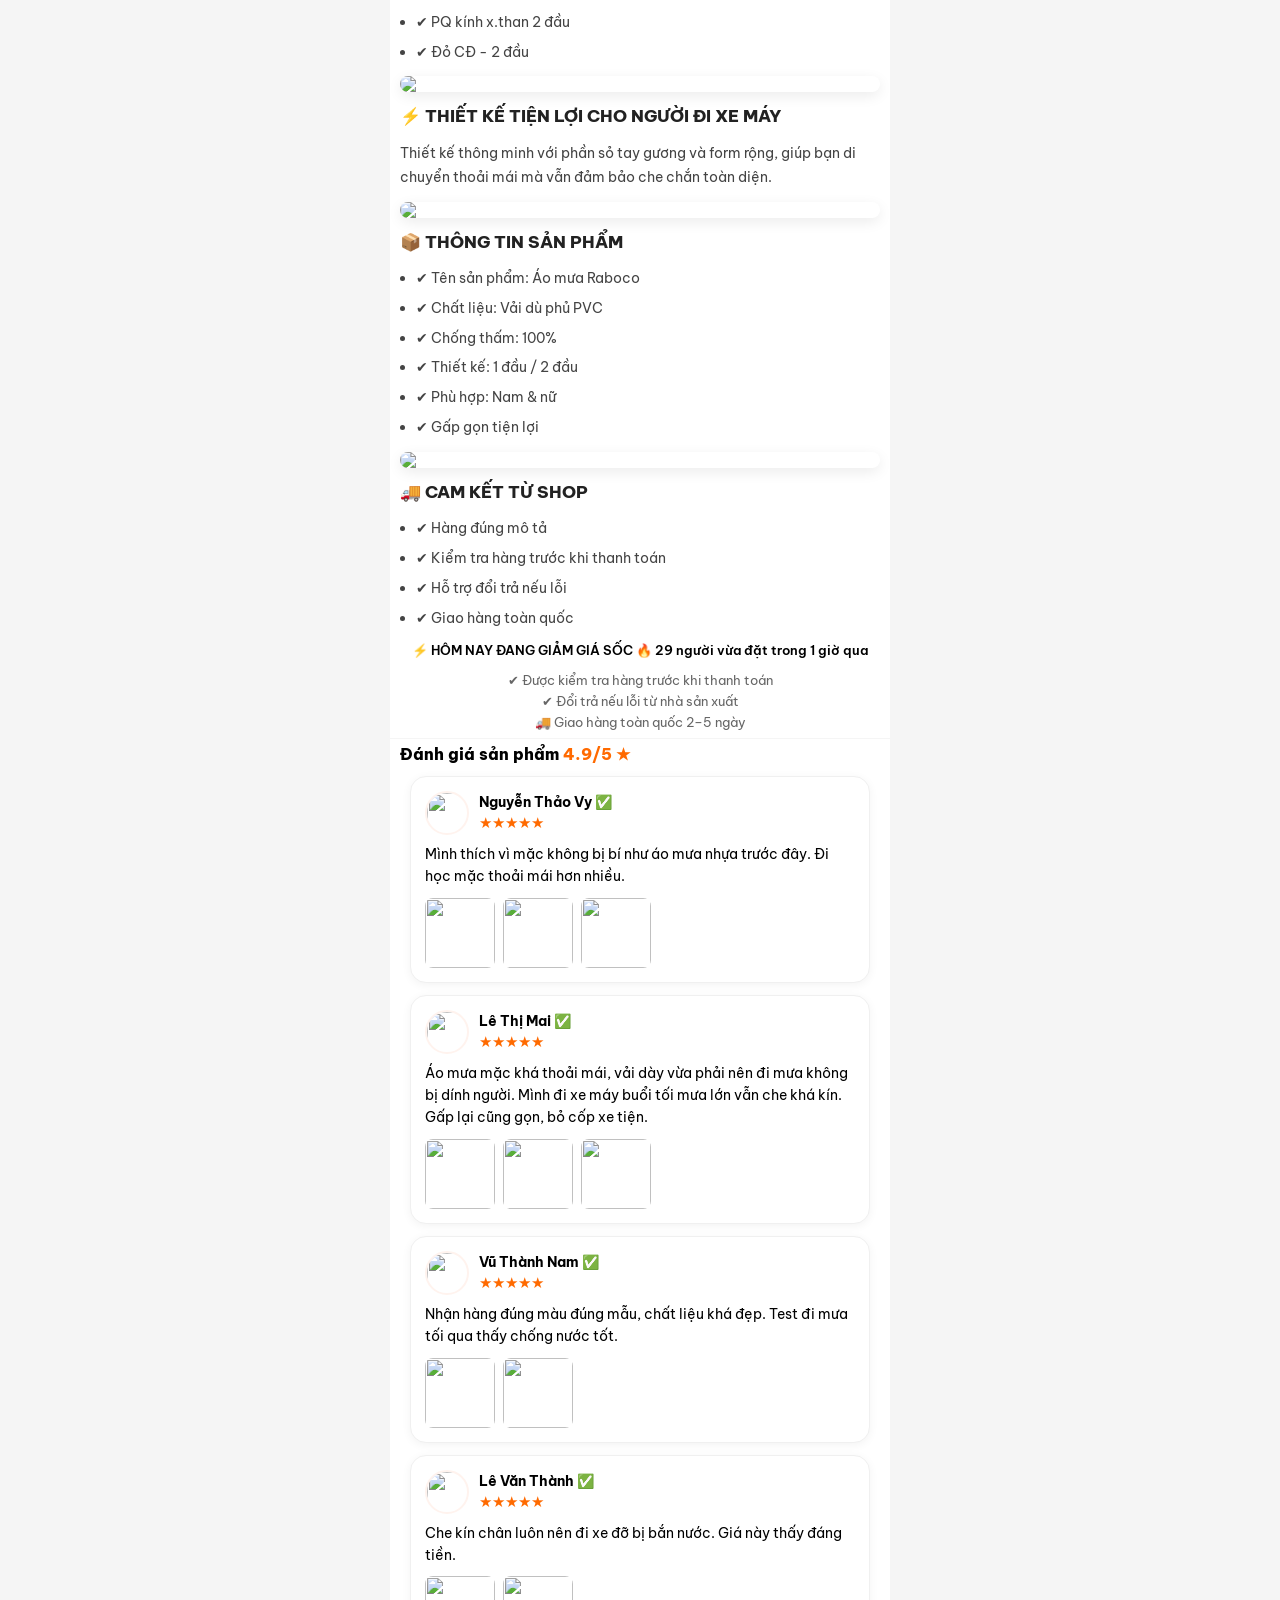
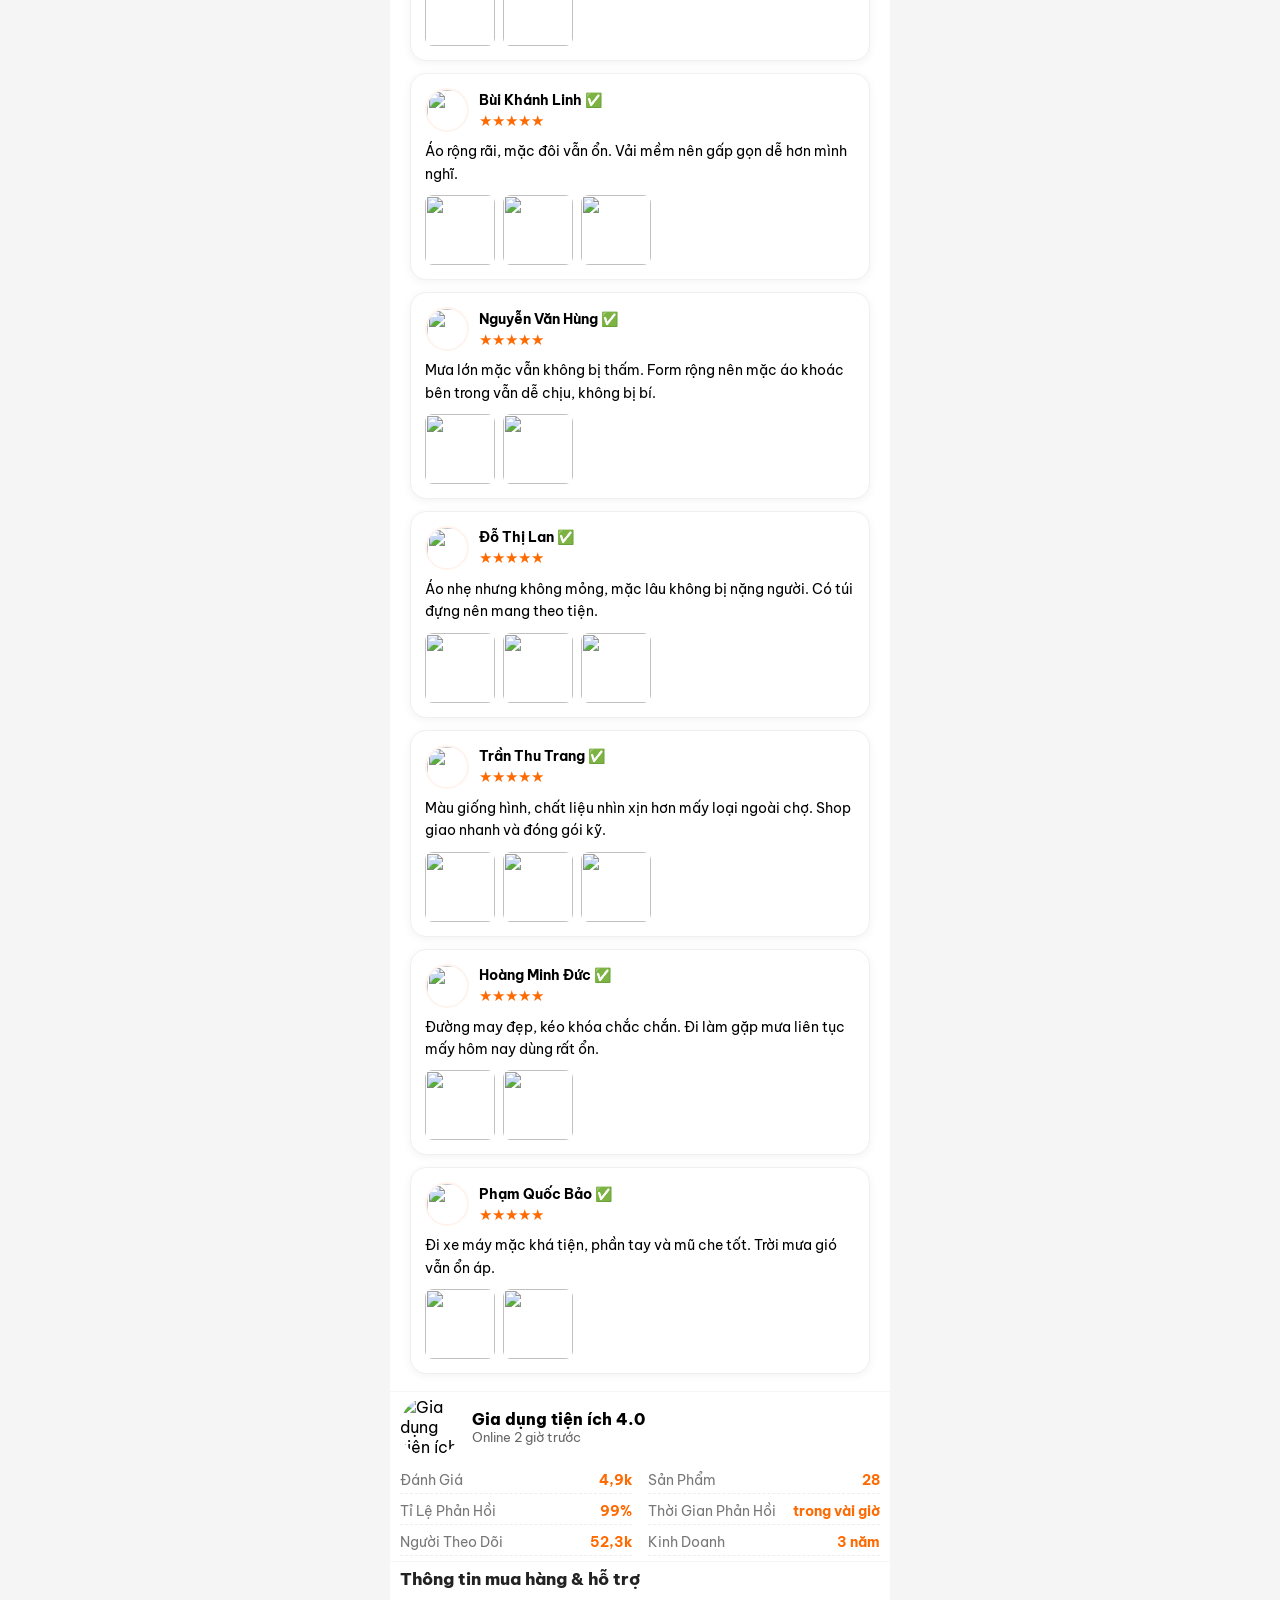
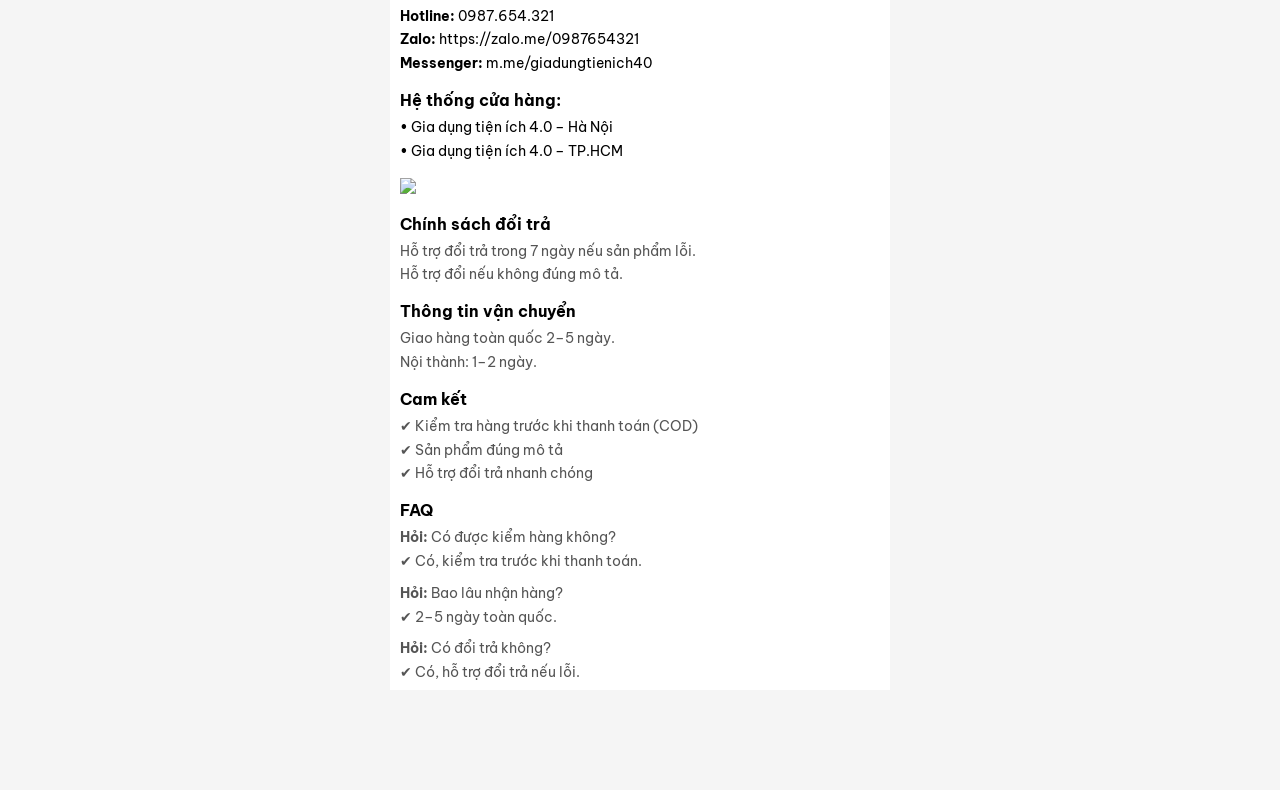
==== commit c46808dd: "a" ====
--- a/ao-mua/index.html
+++ b/ao-mua/index.html
@@ -2321,25 +2321,25 @@
 
         // 🔥 lấy luôn ảnh từ phần mô tả trong file của bạn
         const DESC_IMAGES = [
-            "https://res.cloudinary.com/dixjbykgy/image/upload/q_auto/f_auto/v1776441503/png_5_dojkv8.webp",
-            "https://res.cloudinary.com/dixjbykgy/image/upload/q_auto/f_auto/v1776441503/png_1_na0gkz.webp",
-            "https://res.cloudinary.com/dixjbykgy/image/upload/q_auto/f_auto/v1776441502/png_2_ivqecc.webp",
-            "https://res.cloudinary.com/dixjbykgy/image/upload/q_auto/f_auto/v1776441503/png_3_dtkc9s.webp",
-            "https://res.cloudinary.com/dixjbykgy/image/upload/q_auto/f_auto/v1776441503/png_4_gecq1q.webp",
-            "https://res.cloudinary.com/dixjbykgy/image/upload/q_auto/f_auto/v1776441503/png_6_l5u9yj.webp"
+              "https://res.cloudinary.com/dixjbykgy/image/upload/q_auto/f_auto/v1778337749/vn-11134103-820l4-mfavw404sf7tf7_tiz9lb.webp",
+            // "https://res.cloudinary.com/dixjbykgy/image/upload/q_auto/f_auto/v1776530351/png_ebignd.webp",
+            // "https://res.cloudinary.com/dixjbykgy/image/upload/q_auto/f_auto/v1776530350/png_5_z8o6iu.webp",
+            "https://res.cloudinary.com/dixjbykgy/image/upload/q_auto/f_auto/v1778337749/vn-11134103-7ras8-mdv9ylrfep053f_wrr8xx.webp",
+            "https://res.cloudinary.com/dixjbykgy/image/upload/q_auto/f_auto/v1778337749/vn-11134201-7ra0g-m70aufc0cguw60_eqgwnq.webp",
+            "https://res.cloudinary.com/dixjbykgy/image/upload/q_auto/f_auto/v1778337748/vn-11134103-7ras8-mcgdww5f4roib8_aoo8ag.webp",
+            "https://res.cloudinary.com/dixjbykgy/image/upload/q_auto/f_auto/v1778337749/vn-11134103-820l4-mfbylio4rpxo18_ix0c7r.webp"
         ];
 
         // trộn ảnh
         const ALL_REVIEW_IMAGES = [...REVIEW_IMAGES, ...DESC_IMAGES];
         const VN_AVATARS = [
-            "https://res.cloudinary.com/dixjbykgy/image/upload/q_auto/f_auto/v1776446439/png_1_sw7co0.png",
-            "https://res.cloudinary.com/dixjbykgy/image/upload/q_auto/f_auto/v1776441503/png_6_l5u9yj.webp",
-            "https://res.cloudinary.com/dixjbykgy/image/upload/q_auto/f_auto/v1776441503/png_4_gecq1q.webp",
-            "https://res.cloudinary.com/dixjbykgy/image/upload/q_auto/f_auto/v1776441503/png_5_dojkv8.webp",
-            "https://res.cloudinary.com/dixjbykgy/image/upload/q_auto/f_auto/v1776441503/png_wwnbm9.webp",
-            "https://res.cloudinary.com/dixjbykgy/image/upload/q_auto/f_auto/v1776441503/png_3_dtkc9s.webp",
-            "https://res.cloudinary.com/dixjbykgy/image/upload/q_auto/f_auto/v1776441503/png_wwnbm9.webp",
-            "https://res.cloudinary.com/dixjbykgy/image/upload/q_auto/f_auto/v1776441502/png_1_na0gkz.webp"
+              "https://res.cloudinary.com/dixjbykgy/image/upload/q_auto/f_auto/v1778337749/vn-11134103-820l4-mfavw404sf7tf7_tiz9lb.webp",
+            // "https://res.cloudinary.com/dixjbykgy/image/upload/q_auto/f_auto/v1776530351/png_ebignd.webp",
+            // "https://res.cloudinary.com/dixjbykgy/image/upload/q_auto/f_auto/v1776530350/png_5_z8o6iu.webp",
+            "https://res.cloudinary.com/dixjbykgy/image/upload/q_auto/f_auto/v1778337749/vn-11134103-7ras8-mdv9ylrfep053f_wrr8xx.webp",
+            "https://res.cloudinary.com/dixjbykgy/image/upload/q_auto/f_auto/v1778337749/vn-11134201-7ra0g-m70aufc0cguw60_eqgwnq.webp",
+            "https://res.cloudinary.com/dixjbykgy/image/upload/q_auto/f_auto/v1778337748/vn-11134103-7ras8-mcgdww5f4roib8_aoo8ag.webp",
+            "https://res.cloudinary.com/dixjbykgy/image/upload/q_auto/f_auto/v1778337749/vn-11134103-820l4-mfbylio4rpxo18_ix0c7r.webp"
         ];
         function getReviewAvatar() {
             return VN_AVATARS[Math.floor(Math.random() * VN_AVATARS.length)];
